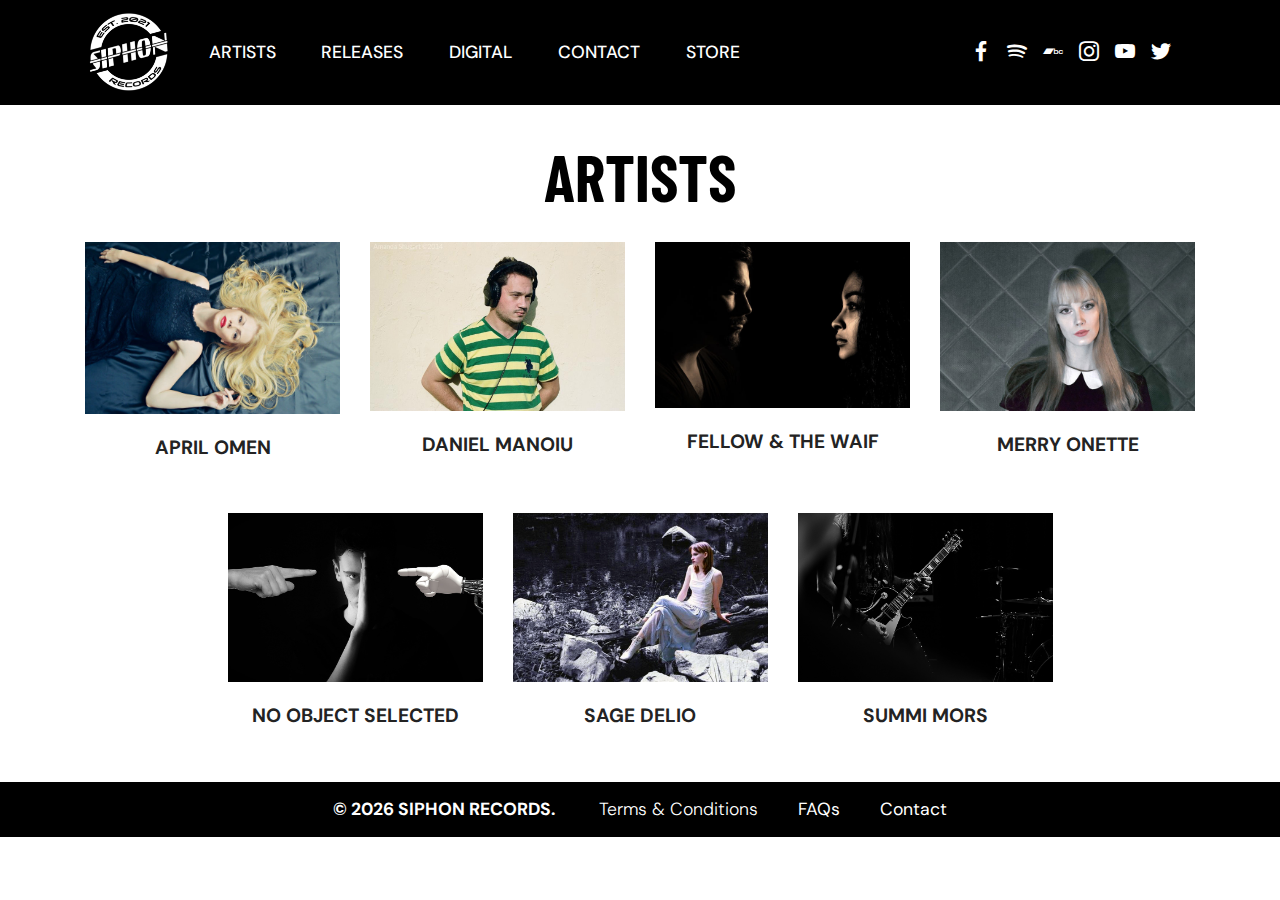
==== artists.html @ 2ebdb7fc "Add files via upload" ====
<!DOCTYPE html>
<html  >
<head>
  
  <meta charset="UTF-8">
  <meta http-equiv="X-UA-Compatible" content="IE=edge">
  
  <meta name="viewport" content="width=device-width, initial-scale=1, minimum-scale=1">
  <link rel="shortcut icon" href="assets/images/siphon-records-logo-black.png" type="image/x-icon">
  <meta name="description" content="The Siphon Records Artist Roster. Connect with Merry Onette, Daniel Manoiu, Sage Delio, and more.">
  
  
  <title>Siphon Records | Artists</title>
  <link rel="stylesheet" href="assets/tether/tether.min.css">
  <link rel="stylesheet" href="assets/bootstrap/css/bootstrap.min.css">
  <link rel="stylesheet" href="assets/bootstrap/css/bootstrap-grid.min.css">
  <link rel="stylesheet" href="assets/bootstrap/css/bootstrap-reboot.min.css">
  <link rel="stylesheet" href="assets/dropdown/css/style.css">
  <link rel="stylesheet" href="assets/socicon/css/styles.css">
  <link rel="stylesheet" href="assets/theme/css/style.css">
  <link rel="preload" as="style" href="assets/mobirise/css/mbr-additional.css"><link rel="stylesheet" href="assets/mobirise/css/mbr-additional.css" type="text/css">
  
  
  
  <meta name="keywords" content="Siphon Records Artists,Merry Onette, Daniel Manoiu,Sage Delio,Summi Mors, April Omen,">
</head>
<body>
  
  <section class="menu cid-seSaz73H1t" once="menu" id="menu" data-sortbtn="btn-primary">

    


    <nav class="navbar navbar-dropdown navbar-expand-lg">

        <div class="container">
            <div class="navbar-brand">
                <span class="navbar-logo">
                    <a href="http://siphonrecords.com/">
                        <img src="assets/images/siphon-records-logo-white.png" alt="" title="" style="height: 5.5rem;">
                    </a>
                </span>
                
            </div>
            <button class="navbar-toggler" type="button" data-toggle="collapse" data-target="#navbarSupportedContent" aria-controls="navbarNavAltMarkup" aria-expanded="false" aria-label="Toggle navigation">
                <div class="hamburger">
                    <span></span>
                    <span></span>
                    <span></span>
                    <span></span>
                </div>
            </button>
            <div class="collapse navbar-collapse" id="navbarSupportedContent">
                <ul class="navbar-nav nav-dropdown nav-right" data-app-modern-menu="true"><li class="nav-item">
                        <a class="nav-link link text-white text-primary display-4" href="http://siphonrecords.com/artists">ARTISTS</a>
                    </li>
                    <li class="nav-item"><a class="nav-link link text-white text-primary display-4" href="http://siphonrecords.com/releases" aria-expanded="false">
                            RELEASES</a>
                        
                    </li><li class="nav-item"><a class="nav-link link text-white text-primary display-4" href="https://siphonrecords.bandcamp.com/" aria-expanded="false" target="_blank">
                            DIGITAL</a></li>
                    <li class="nav-item"><a class="nav-link link text-white text-primary display-4" href="http://siphonrecords.com/contact">
                            CONTACT</a></li><li class="nav-item"><a class="nav-link link text-white text-primary display-4" href="https://siphonrecords.storenvy.com/" target="_blank">
                            STORE</a></li></ul>
                <div class="icons-menu">
                    <a href="https://www.facebook.com/siphonrecords/" target="_blank">
                        <span class="p-2 mbr-iconfont socicon-facebook socicon"></span>
                    </a>
                    <a href="#">
                        <span class="p-2 mbr-iconfont socicon-spotify socicon"></span>
                    </a>
                    
                        <a href="https://siphonrecords.bandcamp.com" target="_blank"><span class="p-2 mbr-iconfont socicon-bandcamp socicon"></span></a>
                    
                    <a href="https://instagram.com/siphonrecords" target="_blank">
                        <span class="p-2 mbr-iconfont socicon-instagram socicon"></span>
                    </a>
                    <a href="https://www.youtube.com/channel/UCC7t6cMdeFqN8-IOL5YBcbA" target="_blank">
                        <span class="p-2 mbr-iconfont socicon-youtube socicon"></span>
                    </a>
                    <a href="http://twitter.com/siphonrecords" target="_blank">
                        <span class="p-2 mbr-iconfont socicon-twitter socicon"></span>
                    </a>
                </div>
                
            </div>
        </div>
    </nav>

</section>

<section class="conten8 cid-seIRxD8r2u" id="content8-7e" data-sortbtn="btn-primary">

    

    

    <div class="container">
        <div class="row justify-content-center">
            <div class="mbr-black col-md-12 col-lg-10">

                
                



            </div>
        </div>
    </div>
</section>

<section class="extTeams cid-seDIOigUA5" id="artists-01" data-sortbtn="btn-primary">

    

    
    <div class="container">
        <h2 class="mbr-section-title mbr-fonts-style align-left mbr-black display-2"><strong>ARTISTS</strong></h2>
        
        <div class="row justify-content-center flip-card pt-4">
            <div class="col-md-6 col-lg-3 card-wrap">
                <div class="image-wrap">
                    <img src="assets/images/mbr-700x472.jpg" alt="">
                    <div class="social-media align-center">
                        <ul>
                            <!--<li mbr-if="iconsCount > 0">
                                <a class="icon-transition" href="https://www.facebook.com/Mobirise">
                                    <span mbr-icon class="mbr-iconfont mbr-black socicon-facebook socicon"></span>
                                </a>
                            </li>-->
                            <!--<li mbr-if="iconsCount > 1">
                               <!-- <a class="icon-transition" href="https://twitter.com/mobirise">
                                    <span mbr-icon class="mbr-iconfont mbr-black socicon-twitter socicon"></span>
                                </a>
                            </li>-->
                           <!-- <li mbr-if="iconsCount > 2">
                               <!-- <a class="icon-transition" href="https://instagram.com/mobirise/">
                                    <span mbr-icon class="mbr-iconfont mbr-black socicon-instagram socicon"></span>
                                </a>
                            </li>-->
                            <!--<li mbr-if="iconsCount > 3">
                                <!-- <a class="icon-transition" href="https://www.youtube.com/channel/UCt_tncVAetpK5JeM8L-8jyw">
                                    <span mbr-icon class="mbr-iconfont mbr-black socicon-youtube socicon"></span>
                                </a>
                            </li>-->
                           <!--<li mbr-if="iconsCount > 4">
                                <!-- <a class="icon-transition" href="https://www.youtube.com/channel/UCt_tncVAetpK5JeM8L-8jyw">
                                    <span mbr-icon class="mbr-iconfont mbr-black socicon-youtube socicon"></span>
                                </a>
                            </li>-->
                            <!--<li mbr-if="iconsCount > 5">
                               <!-- <a class="icon-transition" href="https://www.youtube.com/channel/UCt_tncVAetpK5JeM8L-8jyw">
                                    <span mbr-icon class="mbr-iconfont mbr-black socicon-youtube socicon"></span>
                                </a>
                            </li>-->
                        </ul>
                    </div>
                    <div class="img-overlay"></div>
                </div>
                <h4 class="mbr-fonts-style mbr-name align-left pt-4 mbr-bold display-7">APRIL OMEN</h4>
                
                
            </div>
            <div class="col-md-6 col-lg-3 card-wrap">
                <div class="image-wrap">
                    <img src="assets/images/artist-daniel.jpg" alt="">
                    <div class="img-overlay"></div>
                    <div class="social-media align-center">
                        <ul>
                          <!--<li mbr-if="iconsCount > 0">
                                <!--  <a class="icon-transition" href="artists.html">
                                    <span mbr-icon class="mbr-iconfont mbr-black socicon-facebook socicon"></span>
                                </a>
                            </li>-->
                            <li>
                                 <a class="icon-transition" href="#">
                                    <span class="mbr-iconfont mbr-black socicon-spotify socicon"></span>
                                </a>
                            </li>
                            <li>
                                <a class="icon-transition" href="https://soundcloud.com/daniel-manoiu" target="_blank">
                                    <span class="mbr-iconfont mbr-black socicon-soundcloud socicon"></span>
                                </a>
                            </li>
                            <li>
                                <a class="icon-transition" href="https://www.youtube.com/channel/UCkebwep51rRt1OV2RA1Odgg?view_as=subscriber" target="_blank">
                                    <span class="mbr-iconfont mbr-black socicon-youtube socicon"></span>
                                </a>
                            </li>
                            <li>
                               <a class="icon-transition" href="https://www.imdb.com/name/nm5297720/" target="_blank">
                                    <span class="mbr-iconfont mbr-black socicon-imdb socicon"></span>
                                </a>
                            </li>
                           <!-- <li mbr-if="iconsCount > 5">
                                <!--<a class="icon-transition" href="https://www.youtube.com/channel/UCt_tncVAetpK5JeM8L-8jyw">
                                    <span mbr-icon class="mbr-iconfont mbr-black socicon-youtube socicon"></span>
                                </a>
                            </li>-->
                        </ul>    
                    </div>
                </div>
                <h4 class="mbr-fonts-style mbr-name align-left pt-4 mbr-bold display-7">DANIEL MANOIU</h4>
                
                
            </div>
            <div class="col-md-6 col-lg-3 card-wrap">
                <div class="image-wrap">
                    <img src="assets/images/mbr-700x456.jpg" alt="">
                    <div class="img-overlay"></div>
                    <div class="social-media align-center">
                        <ul>
                           <!-- <li mbr-if="iconsCount > 0">
                                <!--<a class="icon-transition" href="https://www.facebook.com/Mobirise">
                                    <span mbr-icon class="mbr-iconfont mbr-black socicon-facebook socicon"></span>
                                </a>
                            </li> -->
                           <!-- <li mbr-if="iconsCount > 1">
                                <!--<a class="icon-transition" href="https://twitter.com/mobirise">
                                    <span mbr-icon class="mbr-iconfont mbr-black socicon-twitter socicon"></span>
                                </a>
                            </li>-->
                           <!--  <li mbr-if="iconsCount > 2">
                                <!--<a class="icon-transition" href="https://instagram.com/mobirise/">
                                    <span mbr-icon class="mbr-iconfont mbr-black socicon-instagram socicon"></span>
                                </a>
                            </li>-->
                        <!--    <li mbr-if="iconsCount > 3">
                                <!--<a class="icon-transition" href="https://www.youtube.com/channel/UCt_tncVAetpK5JeM8L-8jyw">
                                    <span mbr-icon class="mbr-iconfont mbr-black socicon-youtube socicon"></span>
                                </a>
                            </li>-->
                         <!--   <li mbr-if="iconsCount > 4">
                                <a class="icon-transition" href="https://www.youtube.com/channel/UCt_tncVAetpK5JeM8L-8jyw">
                                    <span mbr-icon class="mbr-iconfont mbr-black socicon-youtube socicon"></span>
                                </a>
                            </li>-->
                         <!--   <li mbr-if="iconsCount > 5">
                               <!-- <a class="icon-transition" href="https://www.youtube.com/channel/UCt_tncVAetpK5JeM8L-8jyw">
                                    <span mbr-icon class="mbr-iconfont mbr-black socicon-youtube socicon"></span>
                                </a> 
                            </li>-->
                        </ul>
                    </div>
                </div>
                <h4 class="mbr-fonts-style mbr-name align-left pt-4 mbr-bold display-7">FELLOW &amp; THE WAIF</h4>
                
                
            </div>
            <div class="col-md-6 col-lg-3 card-wrap">
                <div class="image-wrap">
                    <img src="assets/images/mo001-700x464.jpg" alt="">
                    <div class="img-overlay"></div>
                    <div class="social-media align-center">
                        <ul>
                            <li>
                                <a class="icon-transition" href="https://www.facebook.com/merryonette" target="_blank">
                                    <span class="mbr-iconfont mbr-black socicon-facebook socicon"></span>
                                </a>
                            </li>
                            <li>
                                <a class="icon-transition" href="https://open.spotify.com/artist/6ztnS9e52HfdT2dBGQUvgY" target="_blank">
                                    <span class="mbr-iconfont mbr-black socicon-spotify socicon"></span>
                                </a>
                            </li>
                            <li>
                                <a class="icon-transition" href="https://soundcloud.com/merryonette" target="_blank">
                                    <span class="mbr-iconfont mbr-black socicon-soundcloud socicon"></span>
                                </a>
                            </li>
                            <li>
                                <a class="icon-transition" href="https://www.youtube.com/user/merryonette" target="_blank">
                                    <span class="mbr-iconfont mbr-black socicon-youtube socicon"></span>
                                </a>
                            </li>
                            <li>
                                <a class="icon-transition" href="https://www.instagram.com/merryonette/" target="_blank">
                                    <span class="mbr-iconfont mbr-black socicon-instagram socicon"></span>
                                </a>
                            </li>
                            <li>
                                <a class="icon-transition" href="https://www.merryonette.com/" target="_blank">
                                    <span class="mbr-iconfont mbr-black socicon-internet socicon"></span>
                                </a>
                            </li>
                        </ul>
                    </div>
                </div>
                <h4 class="mbr-fonts-style mbr-name align-left pt-4 mbr-bold display-7">MERRY ONETTE</h4>
                
                
            </div>
        </div>
    </div>
</section>

<section class="extTeams cid-seEqUu4LUm" id="artists-02" data-sortbtn="btn-primary">

    

    
    <div class="container">
        
        
        <div class="row justify-content-center flip-card">
            <div class="col-md-6 col-lg-3 card-wrap">
                <div class="image-wrap">
                    <img src="assets/images/artist-nos-1.jpg" alt="">
                    <div class="social-media align-center">
                        <ul>
                            <!-- <li mbr-if="iconsCount > 0">
                                <!--<a class="icon-transition" href="https://www.facebook.com/Mobirise">
                                    <span mbr-icon class="mbr-iconfont mbr-black socicon-facebook socicon"></span>
                                </a>
                            </li>-->
                          <!--  <li mbr-if="iconsCount > 1">
                                <a class="icon-transition" href="https://twitter.com/mobirise">
                                    <span mbr-icon class="mbr-iconfont mbr-black socicon-twitter socicon"></span>
                                </a>
                            </li>-->
                          <!--  <li mbr-if="iconsCount > 2">
                                <a class="icon-transition" href="https://instagram.com/mobirise/">
                                    <span mbr-icon class="mbr-iconfont mbr-black socicon-instagram socicon"></span>
                                </a>
                            </li> -->
                           <!-- <li mbr-if="iconsCount > 3">
                            <a class="icon-transition" href="https://www.youtube.com/channel/UCt_tncVAetpK5JeM8L-8jyw">
                                    <span mbr-icon class="mbr-iconfont mbr-black socicon-youtube socicon"></span>
                                </a>
                            </li> -->
                           <!-- <li mbr-if="iconsCount > 4">
                         <a class="icon-transition" href="https://www.youtube.com/channel/UCt_tncVAetpK5JeM8L-8jyw">
                                    <span mbr-icon class="mbr-iconfont mbr-black socicon-youtube socicon"></span>
                                </a>
                            </li>-->
                           <!--  <li mbr-if="iconsCount > 5">
                               <a class="icon-transition" href="https://www.youtube.com/channel/UCt_tncVAetpK5JeM8L-8jyw">
                                    <span mbr-icon class="mbr-iconfont mbr-black socicon-youtube socicon"></span>
                                </a>
                            </li>-->
                        </ul>
                    </div>
                    <div class="img-overlay"></div>
                </div>
                <h4 class="mbr-fonts-style mbr-name align-left pt-4 mbr-bold display-7">NO OBJECT SELECTED</h4>
                
                
            </div>
            <div class="col-md-6 col-lg-3 card-wrap">
                <div class="image-wrap">
                    <img src="assets/images/artist-sagedelio.jpg" alt="">
                    <div class="img-overlay"></div>
                    <div class="social-media align-center">
                        <ul>
                          <li>
                                  <a class="icon-transition" href="https://www.facebook.com/SageDelioArt/" target="_blank">
                                    <span class="mbr-iconfont mbr-black socicon-facebook socicon"></span>
                                </a> 
                            </li>
                            <li>
                                 <a class="icon-transition" href="artists.html" target="_blank">
                                    <span class="mbr-iconfont mbr-black socicon-spotify socicon"></span>
                                </a>
                            </li>
                            <li>
                                <a class="icon-transition" href="https://www.facebook.com/SageDelioArt/" target="_blank">
                                    <span class="mbr-iconfont mbr-black socicon-instagram socicon"></span>
                                </a>
                            </li>
                            <li>
                                <a class="icon-transition" href="https://www.sagedelio.com/" target="_blank">
                                    <span class="mbr-iconfont mbr-black socicon-internet socicon"></span>
                                </a> 
                            </li>
                           <!-- <li mbr-if="iconsCount > 4">
                              <!-- <a class="icon-transition" href="https://www.imdb.com/name/nm5297720/" target="_blank">
                                    <span mbr-icon class="mbr-iconfont mbr-black socicon-imdb socicon"></span>
                                </a>
                            </li>-->
                            <!--<li mbr-if="iconsCount > 5">
                                <!--<a class="icon-transition" href="https://www.youtube.com/channel/UCt_tncVAetpK5JeM8L-8jyw">
                                    <span mbr-icon class="mbr-iconfont mbr-black socicon-youtube socicon"></span>
                                </a>
                            </li>-->
                        </ul>    
                    </div>
                </div>
                <h4 class="mbr-fonts-style mbr-name align-left pt-4 mbr-bold display-7">SAGE DELIO</h4>
                
                
            </div>
            <div class="col-md-6 col-lg-3 card-wrap">
                <div class="image-wrap">
                    <img src="assets/images/artist-summimors-1.jpg" alt="">
                    <div class="img-overlay"></div>
                    <div class="social-media align-center">
                        <ul>
                            <li>
                                <a class="icon-transition" href="https://www.facebook.com/summimors" target="_blank">
                                    <span class="mbr-iconfont mbr-black socicon-facebook socicon"></span>
                                </a> 
                            </li>
                            <li>
                                <a class="icon-transition" href="https://open.spotify.com/artist/00lCMXWVHav9hzO1WMVAb1" target="_blank">
                                    <span class="mbr-iconfont mbr-black socicon-spotify socicon"></span>
                                </a>
                            </li>
                            <li>
                                <a class="icon-transition" href="https://soundcloud.com/summimors" target="_blank">
                                    <span class="mbr-iconfont mbr-black socicon-soundcloud socicon"></span>
                                </a>
                            </li>
                            <li>
                                <a class="icon-transition" href="https://music.apple.com/us/album/i/1297231825" target="_blank">
                                    <span class="mbr-iconfont mbr-black socicon-apple socicon"></span>
                                </a>
                            </li>
                           <!-- <li mbr-if="iconsCount > 4">
                             <!--   <a class="icon-transition" href="https://www.youtube.com/channel/UCt_tncVAetpK5JeM8L-8jyw">
                                    <span mbr-icon class="mbr-iconfont mbr-black socicon-youtube socicon"></span>
                                </a> 
                            </li>-->
                          <!--  <li mbr-if="iconsCount > 5">
                               <!-- <a class="icon-transition" href="https://www.youtube.com/channel/UCt_tncVAetpK5JeM8L-8jyw">
                                    <span mbr-icon class="mbr-iconfont mbr-black socicon-youtube socicon"></span>
                                </a> 
                            </li>-->
                        </ul>
                    </div>
                </div>
                <h4 class="mbr-fonts-style mbr-name align-left pt-4 mbr-bold display-7">SUMMI MORS</h4>
                
                
            </div>
            
        </div>
    </div>
</section>

<section class="extFooter cid-sf4LexuXeJ" id="extFooter3-8b" data-sortbtn="btn-primary">

    

    

    <div class="container">
        <div class="row justify-content-center mbr-white">
            <div class="first-column justify-content-center">
                <ul class="mbr-list list-inline align-left">
                    
                    
                    
                    
                    
                <li class="list-inline-item mbr-fonts-style display-4"><strong>© <script>new Date().getFullYear() > 2010 && document.write(new Date().getFullYear());</script> SIPHON RECORDS.&nbsp;</strong></li><li class="list-inline-item mbr-fonts-style display-4">Terms &amp; Conditions</li><li class="list-inline-item mbr-fonts-style display-4"><a href="http://siphonrecords.com/faqs" class="text-white text-primary">FAQs</a></li><li class="list-inline-item mbr-fonts-style display-4"><a href="http://siphonrecords.com/contact" class="text-white text-primary">Contact</a></li></ul>
            </div>
            
        </div>
    </div>
</section>


<script src="assets/web/assets/jquery/jquery.min.js"></script>
  <script src="assets/popper/popper.min.js"></script>
  <script src="assets/tether/tether.min.js"></script>
  <script src="assets/bootstrap/js/bootstrap.min.js"></script>
  <script src="assets/smoothscroll/smooth-scroll.js"></script>
  <script src="assets/dropdown/js/nav-dropdown.js"></script>
  <script src="assets/dropdown/js/navbar-dropdown.js"></script>
  <script src="assets/touchswipe/jquery.touch-swipe.min.js"></script>
  <script src="assets/mbr-flip-card/mbr-flip-card.js"></script>
  <script src="assets/theme/js/script.js"></script>
  
  
  
</body>
</html>
---- assets/dropdown/css/style.css ----
.navbar-dropdown {
  left: 0;
  padding: 0;
  position: absolute;
  right: 0;
  top: 0;
  transition: all 0.45s ease;
  z-index: 1030;
  background: #282828; }
  .navbar-dropdown .navbar-logo {
    margin-right: 0.8rem;
    transition: margin 0.3s ease-in-out;
    vertical-align: middle; }
    .navbar-dropdown .navbar-logo img {
      height: 3.125rem;
      transition: all 0.3s ease-in-out; }
    .navbar-dropdown .navbar-logo.mbr-iconfont {
      font-size: 3.125rem;
      line-height: 3.125rem; }
  .navbar-dropdown .navbar-caption {
    font-weight: 700;
    white-space: normal;
    vertical-align: -4px;
    line-height: 3.125rem !important; }
    .navbar-dropdown .navbar-caption, .navbar-dropdown .navbar-caption:hover {
      color: inherit;
      text-decoration: none; }
  .navbar-dropdown .mbr-iconfont + .navbar-caption {
    vertical-align: -1px; }
  .navbar-dropdown.navbar-fixed-top {
    position: fixed; }
  .navbar-dropdown .navbar-brand span {
    vertical-align: -4px; }
  .navbar-dropdown.bg-color.transparent {
    background: none; }
  .navbar-dropdown.navbar-short .navbar-brand {
    padding: 0.625rem 0; }
    .navbar-dropdown.navbar-short .navbar-brand span {
      vertical-align: -1px; }
  .navbar-dropdown.navbar-short .navbar-caption {
    line-height: 2.375rem !important;
    vertical-align: -2px; }
  .navbar-dropdown.navbar-short .navbar-logo {
    margin-right: 0.5rem; }
    .navbar-dropdown.navbar-short .navbar-logo img {
      height: 2.375rem; }
    .navbar-dropdown.navbar-short .navbar-logo.mbr-iconfont {
      font-size: 2.375rem;
      line-height: 2.375rem; }
  .navbar-dropdown.navbar-short .mbr-table-cell {
    height: 3.625rem; }
  .navbar-dropdown .navbar-close {
    left: 0.6875rem;
    position: fixed;
    top: 0.75rem;
    z-index: 1000; }
  .navbar-dropdown .hamburger-icon {
    content: "";
    display: inline-block;
    vertical-align: middle;
    width: 16px;
    -webkit-box-shadow: 0 -6px 0 1px #282828,0 0 0 1px #282828,0 6px 0 1px #282828;
    -moz-box-shadow: 0 -6px 0 1px #282828,0 0 0 1px #282828,0 6px 0 1px #282828;
    box-shadow: 0 -6px 0 1px #282828,0 0 0 1px #282828,0 6px 0 1px #282828; }

.dropdown-menu .dropdown-toggle[data-toggle="dropdown-submenu"]::after {
  border-bottom: 0.35em solid transparent;
  border-left: 0.35em solid;
  border-right: 0;
  border-top: 0.35em solid transparent;
  margin-left: 0.3rem; }

.dropdown-menu .dropdown-item:focus {
  outline: 0; }

.nav-dropdown {
  font-size: 0.75rem;
  font-weight: 500;
  height: auto !important; }
  .nav-dropdown .nav-btn {
    padding-left: 1rem; }
  .nav-dropdown .link {
    margin: .667em 1.667em;
    font-weight: 500;
    padding: 0;
    transition: color .2s ease-in-out; }
    .nav-dropdown .link.dropdown-toggle {
      margin-right: 2.583em; }
      .nav-dropdown .link.dropdown-toggle::after {
        margin-left: .25rem;
        border-top: 0.35em solid;
        border-right: 0.35em solid transparent;
        border-left: 0.35em solid transparent;
        border-bottom: 0; }
      .nav-dropdown .link.dropdown-toggle[aria-expanded="true"] {
        margin: 0;
        padding: 0.667em 3.263em  0.667em 1.667em; }
  .nav-dropdown .link::after,
  .nav-dropdown .dropdown-item::after {
    color: inherit; }
  .nav-dropdown .btn {
    font-size: 0.75rem;
    font-weight: 700;
    letter-spacing: 0;
    margin-bottom: 0;
    padding-left: 1.25rem;
    padding-right: 1.25rem; }
  .nav-dropdown .dropdown-menu {
    border-radius: 0;
    border: 0;
    left: 0;
    margin: 0;
    padding-bottom: 1.25rem;
    padding-top: 1.25rem;
    position: relative; }
  .nav-dropdown .dropdown-submenu {
    margin-left: 0.125rem;
    top: 0; }
  .nav-dropdown .dropdown-item {
    font-weight: 500;
    line-height: 2;
    padding: 0.3846em 4.615em 0.3846em 1.5385em;
    position: relative;
    transition: color .2s ease-in-out, background-color .2s ease-in-out; }
    .nav-dropdown .dropdown-item::after {
      margin-top: -0.3077em;
      position: absolute;
      right: 1.1538em;
      top: 50%; }
    .nav-dropdown .dropdown-item:focus, .nav-dropdown .dropdown-item:hover {
      background: none; }

@media (max-width: 767px) {
  .nav-dropdown.navbar-toggleable-sm {
    bottom: 0;
    display: none;
    left: 0;
    overflow-x: hidden;
    position: fixed;
    top: 0;
    transform: translateX(-100%);
    -ms-transform: translateX(-100%);
    -webkit-transform: translateX(-100%);
    width: 18.75rem;
    z-index: 999; } }
.nav-dropdown.navbar-toggleable-xl {
  bottom: 0;
  display: none;
  left: 0;
  overflow-x: hidden;
  position: fixed;
  top: 0;
  transform: translateX(-100%);
  -ms-transform: translateX(-100%);
  -webkit-transform: translateX(-100%);
  width: 18.75rem;
  z-index: 999; }

.nav-dropdown-sm {
  display: block !important;
  overflow-x: hidden;
  overflow: auto;
  padding-top: 3.875rem; }
  .nav-dropdown-sm::after {
    content: "";
    display: block;
    height: 3rem;
    width: 100%; }
  .nav-dropdown-sm.collapse.in ~ .navbar-close {
    display: block !important; }
  .nav-dropdown-sm.collapsing, .nav-dropdown-sm.collapse.in {
    transform: translateX(0);
    -ms-transform: translateX(0);
    -webkit-transform: translateX(0);
    transition: all 0.25s ease-out;
    -webkit-transition: all 0.25s ease-out;
    background: #282828; }
  .nav-dropdown-sm.collapsing[aria-expanded="false"] {
    transform: translateX(-100%);
    -ms-transform: translateX(-100%);
    -webkit-transform: translateX(-100%); }
  .nav-dropdown-sm .nav-item {
    display: block;
    margin-left: 0 !important;
    padding-left: 0; }
  .nav-dropdown-sm .link,
  .nav-dropdown-sm .dropdown-item {
    border-top: 1px dotted rgba(255, 255, 255, 0.1);
    font-size: 0.8125rem;
    line-height: 1.6;
    margin: 0 !important;
    padding: 0.875rem 2.4rem 0.875rem 1.5625rem !important;
    position: relative;
    white-space: normal; }
    .nav-dropdown-sm .link:focus, .nav-dropdown-sm .link:hover,
    .nav-dropdown-sm .dropdown-item:focus,
    .nav-dropdown-sm .dropdown-item:hover {
      background: rgba(0, 0, 0, 0.2) !important;
      color: #c0a375; }
  .nav-dropdown-sm .nav-btn {
    position: relative;
    padding: 1.5625rem 1.5625rem 0 1.5625rem; }
    .nav-dropdown-sm .nav-btn::before {
      border-top: 1px dotted rgba(255, 255, 255, 0.1);
      content: "";
      left: 0;
      position: absolute;
      top: 0;
      width: 100%; }
    .nav-dropdown-sm .nav-btn + .nav-btn {
      padding-top: 0.625rem; }
      .nav-dropdown-sm .nav-btn + .nav-btn::before {
        display: none; }
  .nav-dropdown-sm .btn {
    padding: 0.625rem 0; }
  .nav-dropdown-sm .dropdown-toggle[data-toggle="dropdown-submenu"]::after {
    margin-left: .25rem;
    border-top: 0.35em solid;
    border-right: 0.35em solid transparent;
    border-left: 0.35em solid transparent;
    border-bottom: 0; }
  .nav-dropdown-sm .dropdown-toggle[data-toggle="dropdown-submenu"][aria-expanded="true"]::after {
    border-top: 0;
    border-right: 0.35em solid transparent;
    border-left: 0.35em solid transparent;
    border-bottom: 0.35em solid; }
  .nav-dropdown-sm .dropdown-menu {
    margin: 0;
    padding: 0;
    position: relative;
    top: 0;
    left: 0;
    width: 100%;
    border: 0;
    float: none;
    border-radius: 0;
    background: none; }
  .nav-dropdown-sm .dropdown-submenu {
    left: 100%;
    margin-left: 0.125rem;
    margin-top: -1.25rem;
    top: 0; }

.navbar-toggleable-sm .nav-dropdown .dropdown-menu {
  position: absolute; }

.navbar-toggleable-sm .nav-dropdown .dropdown-submenu {
  left: 100%;
  margin-left: 0.125rem;
  margin-top: -1.25rem;
  top: 0; }

.navbar-toggleable-sm.opened .nav-dropdown .dropdown-menu {
  position: relative; }

.navbar-toggleable-sm.opened .nav-dropdown .dropdown-submenu {
  left: 0;
  margin-left: 00rem;
  margin-top: 0rem;
  top: 0; }

.is-builder .nav-dropdown.collapsing {
  transition: none !important; }

/*# sourceMappingURL=style.css.map */
---- assets/socicon/css/styles.css ----
@charset "UTF-8";

@font-face {
  font-family: 'Socicon';
  src:  url('../fonts/socicon.eot');
  src:  url('../fonts/socicon.eot?#iefix') format('embedded-opentype'),
    url('../fonts/socicon.woff2') format('woff2'),
    url('../fonts/socicon.ttf') format('truetype'),
    url('../fonts/socicon.woff') format('woff'),
    url('../fonts/socicon.svg#socicon') format('svg');
  font-weight: normal;
  font-style: normal;
}

[data-icon]:before {
  font-family: "socicon" !important;
  content: attr(data-icon);
  font-style: normal !important;
  font-weight: normal !important;
  font-variant: normal !important;
  text-transform: none !important;
  speak: none;
  line-height: 1;
  -webkit-font-smoothing: antialiased;
  -moz-osx-font-smoothing: grayscale;
}

[class^="socicon-"], [class*=" socicon-"] {
  /* use !important to prevent issues with browser extensions that change fonts */
  font-family: 'Socicon' !important;
  speak: none;
  font-style: normal;
  font-weight: normal;
  font-variant: normal;
  text-transform: none;
  line-height: 1;

  /* Better Font Rendering =========== */
  -webkit-font-smoothing: antialiased;
  -moz-osx-font-smoothing: grayscale;
}

.socicon-eitaa:before {
  content: "\e97c";
}
.socicon-soroush:before {
  content: "\e97d";
}
.socicon-bale:before {
  content: "\e97e";
}
.socicon-zazzle:before {
  content: "\e97b";
}
.socicon-society6:before {
  content: "\e97a";
}
.socicon-redbubble:before {
  content: "\e979";
}
.socicon-avvo:before {
  content: "\e978";
}
.socicon-stitcher:before {
  content: "\e977";
}
.socicon-googlehangouts:before {
  content: "\e974";
}
.socicon-dlive:before {
  content: "\e975";
}
.socicon-vsco:before {
  content: "\e976";
}
.socicon-flipboard:before {
  content: "\e973";
}
.socicon-ubuntu:before {
  content: "\e958";
}
.socicon-artstation:before {
  content: "\e959";
}
.socicon-invision:before {
  content: "\e95a";
}
.socicon-torial:before {
  content: "\e95b";
}
.socicon-collectorz:before {
  content: "\e95c";
}
.socicon-seenthis:before {
  content: "\e95d";
}
.socicon-googleplaymusic:before {
  content: "\e95e";
}
.socicon-debian:before {
  content: "\e95f";
}
.socicon-filmfreeway:before {
  content: "\e960";
}
.socicon-gnome:before {
  content: "\e961";
}
.socicon-itchio:before {
  content: "\e962";
}
.socicon-jamendo:before {
  content: "\e963";
}
.socicon-mix:before {
  content: "\e964";
}
.socicon-sharepoint:before {
  content: "\e965";
}
.socicon-tinder:before {
  content: "\e966";
}
.socicon-windguru:before {
  content: "\e967";
}
.socicon-cdbaby:before {
  content: "\e968";
}
.socicon-elementaryos:before {
  content: "\e969";
}
.socicon-stage32:before {
  content: "\e96a";
}
.socicon-tiktok:before {
  content: "\e96b";
}
.socicon-gitter:before {
  content: "\e96c";
}
.socicon-letterboxd:before {
  content: "\e96d";
}
.socicon-threema:before {
  content: "\e96e";
}
.socicon-splice:before {
  content: "\e96f";
}
.socicon-metapop:before {
  content: "\e970";
}
.socicon-naver:before {
  content: "\e971";
}
.socicon-remote:before {
  content: "\e972";
}
.socicon-internet:before {
  content: "\e957";
}
.socicon-moddb:before {
  content: "\e94b";
}
.socicon-indiedb:before {
  content: "\e94c";
}
.socicon-traxsource:before {
  content: "\e94d";
}
.socicon-gamefor:before {
  content: "\e94e";
}
.socicon-pixiv:before {
  content: "\e94f";
}
.socicon-myanimelist:before {
  content: "\e950";
}
.socicon-blackberry:before {
  content: "\e951";
}
.socicon-wickr:before {
  content: "\e952";
}
.socicon-spip:before {
  content: "\e953";
}
.socicon-napster:before {
  content: "\e954";
}
.socicon-beatport:before {
  content: "\e955";
}
.socicon-hackerone:before {
  content: "\e956";
}
.socicon-hackernews:before {
  content: "\e946";
}
.socicon-smashwords:before {
  content: "\e947";
}
.socicon-kobo:before {
  content: "\e948";
}
.socicon-bookbub:before {
  content: "\e949";
}
.socicon-mailru:before {
  content: "\e94a";
}
.socicon-gitlab:before {
  content: "\e945";
}
.socicon-instructables:before {
  content: "\e944";
}
.socicon-portfolio:before {
  content: "\e943";
}
.socicon-codered:before {
  content: "\e940";
}
.socicon-origin:before {
  content: "\e941";
}
.socicon-nextdoor:before {
  content: "\e942";
}
.socicon-udemy:before {
  content: "\e93f";
}
.socicon-livemaster:before {
  content: "\e93e";
}
.socicon-crunchbase:before {
  content: "\e93b";
}
.socicon-homefy:before {
  content: "\e93c";
}
.socicon-calendly:before {
  content: "\e93d";
}
.socicon-realtor:before {
  content: "\e90f";
}
.socicon-tidal:before {
  content: "\e910";
}
.socicon-qobuz:before {
  content: "\e911";
}
.socicon-natgeo:before {
  content: "\e912";
}
.socicon-mastodon:before {
  content: "\e913";
}
.socicon-unsplash:before {
  content: "\e914";
}
.socicon-homeadvisor:before {
  content: "\e915";
}
.socicon-angieslist:before {
  content: "\e916";
}
.socicon-codepen:before {
  content: "\e917";
}
.socicon-slack:before {
  content: "\e918";
}
.socicon-openaigym:before {
  content: "\e919";
}
.socicon-logmein:before {
  content: "\e91a";
}
.socicon-fiverr:before {
  content: "\e91b";
}
.socicon-gotomeeting:before {
  content: "\e91c";
}
.socicon-aliexpress:before {
  content: "\e91d";
}
.socicon-guru:before {
  content: "\e91e";
}
.socicon-appstore:before {
  content: "\e91f";
}
.socicon-homes:before {
  content: "\e920";
}
.socicon-zoom:before {
  content: "\e921";
}
.socicon-alibaba:before {
  content: "\e922";
}
.socicon-craigslist:before {
  content: "\e923";
}
.socicon-wix:before {
  content: "\e924";
}
.socicon-redfin:before {
  content: "\e925";
}
.socicon-googlecalendar:before {
  content: "\e926";
}
.socicon-shopify:before {
  content: "\e927";
}
.socicon-freelancer:before {
  content: "\e928";
}
.socicon-seedrs:before {
  content: "\e929";
}
.socicon-bing:before {
  content: "\e92a";
}
.socicon-doodle:before {
  content: "\e92b";
}
.socicon-bonanza:before {
  content: "\e92c";
}
.socicon-squarespace:before {
  content: "\e92d";
}
.socicon-toptal:before {
  content: "\e92e";
}
.socicon-gust:before {
  content: "\e92f";
}
.socicon-ask:before {
  content: "\e930";
}
.socicon-trulia:before {
  content: "\e931";
}
.socicon-loomly:before {
  content: "\e932";
}
.socicon-ghost:before {
  content: "\e933";
}
.socicon-upwork:before {
  content: "\e934";
}
.socicon-fundable:before {
  content: "\e935";
}
.socicon-booking:before {
  content: "\e936";
}
.socicon-googlemaps:before {
  content: "\e937";
}
.socicon-zillow:before {
  content: "\e938";
}
.socicon-niconico:before {
  content: "\e939";
}
.socicon-toneden:before {
  content: "\e93a";
}
.socicon-augment:before {
  content: "\e908";
}
.socicon-bitbucket:before {
  content: "\e909";
}
.socicon-fyuse:before {
  content: "\e90a";
}
.socicon-yt-gaming:before {
  content: "\e90b";
}
.socicon-sketchfab:before {
  content: "\e90c";
}
.socicon-mobcrush:before {
  content: "\e90d";
}
.socicon-microsoft:before {
  content: "\e90e";
}
.socicon-pandora:before {
  content: "\e907";
}
.socicon-messenger:before {
  content: "\e906";
}
.socicon-gamewisp:before {
  content: "\e905";
}
.socicon-bloglovin:before {
  content: "\e904";
}
.socicon-tunein:before {
  content: "\e903";
}
.socicon-gamejolt:before {
  content: "\e901";
}
.socicon-trello:before {
  content: "\e902";
}
.socicon-spreadshirt:before {
  content: "\e900";
}
.socicon-500px:before {
  content: "\e000";
}
.socicon-8tracks:before {
  content: "\e001";
}
.socicon-airbnb:before {
  content: "\e002";
}
.socicon-alliance:before {
  content: "\e003";
}
.socicon-amazon:before {
  content: "\e004";
}
.socicon-amplement:before {
  content: "\e005";
}
.socicon-android:before {
  content: "\e006";
}
.socicon-angellist:before {
  content: "\e007";
}
.socicon-apple:before {
  content: "\e008";
}
.socicon-appnet:before {
  content: "\e009";
}
.socicon-baidu:before {
  content: "\e00a";
}
.socicon-bandcamp:before {
  content: "\e00b";
}
.socicon-battlenet:before {
  content: "\e00c";
}
.socicon-mixer:before {
  content: "\e00d";
}
.socicon-bebee:before {
  content: "\e00e";
}
.socicon-bebo:before {
  content: "\e00f";
}
.socicon-behance:before {
  content: "\e010";
}
.socicon-blizzard:before {
  content: "\e011";
}
.socicon-blogger:before {
  content: "\e012";
}
.socicon-buffer:before {
  content: "\e013";
}
.socicon-chrome:before {
  content: "\e014";
}
.socicon-coderwall:before {
  content: "\e015";
}
.socicon-curse:before {
  content: "\e016";
}
.socicon-dailymotion:before {
  content: "\e017";
}
.socicon-deezer:before {
  content: "\e018";
}
.socicon-delicious:before {
  content: "\e019";
}
.socicon-deviantart:before {
  content: "\e01a";
}
.socicon-diablo:before {
  content: "\e01b";
}
.socicon-digg:before {
  content: "\e01c";
}
.socicon-discord:before {
  content: "\e01d";
}
.socicon-disqus:before {
  content: "\e01e";
}
.socicon-douban:before {
  content: "\e01f";
}
.socicon-draugiem:before {
  content: "\e020";
}
.socicon-dribbble:before {
  content: "\e021";
}
.socicon-drupal:before {
  content: "\e022";
}
.socicon-ebay:before {
  content: "\e023";
}
.socicon-ello:before {
  content: "\e024";
}
.socicon-endomodo:before {
  content: "\e025";
}
.socicon-envato:before {
  content: "\e026";
}
.socicon-etsy:before {
  content: "\e027";
}
.socicon-facebook:before {
  content: "\e028";
}
.socicon-feedburner:before {
  content: "\e029";
}
.socicon-filmweb:before {
  content: "\e02a";
}
.socicon-firefox:before {
  content: "\e02b";
}
.socicon-flattr:before {
  content: "\e02c";
}
.socicon-flickr:before {
  content: "\e02d";
}
.socicon-formulr:before {
  content: "\e02e";
}
.socicon-forrst:before {
  content: "\e02f";
}
.socicon-foursquare:before {
  content: "\e030";
}
.socicon-friendfeed:before {
  content: "\e031";
}
.socicon-github:before {
  content: "\e032";
}
.socicon-goodreads:before {
  content: "\e033";
}
.socicon-google:before {
  content: "\e034";
}
.socicon-googlescholar:before {
  content: "\e035";
}
.socicon-googlegroups:before {
  content: "\e036";
}
.socicon-googlephotos:before {
  content: "\e037";
}
.socicon-googleplus:before {
  content: "\e038";
}
.socicon-grooveshark:before {
  content: "\e039";
}
.socicon-hackerrank:before {
  content: "\e03a";
}
.socicon-hearthstone:before {
  content: "\e03b";
}
.socicon-hellocoton:before {
  content: "\e03c";
}
.socicon-heroes:before {
  content: "\e03d";
}
.socicon-smashcast:before {
  content: "\e03e";
}
.socicon-horde:before {
  content: "\e03f";
}
.socicon-houzz:before {
  content: "\e040";
}
.socicon-icq:before {
  content: "\e041";
}
.socicon-identica:before {
  content: "\e042";
}
.socicon-imdb:before {
  content: "\e043";
}
.socicon-instagram:before {
  content: "\e044";
}
.socicon-issuu:before {
  content: "\e045";
}
.socicon-istock:before {
  content: "\e046";
}
.socicon-itunes:before {
  content: "\e047";
}
.socicon-keybase:before {
  content: "\e048";
}
.socicon-lanyrd:before {
  content: "\e049";
}
.socicon-lastfm:before {
  content: "\e04a";
}
.socicon-line:before {
  content: "\e04b";
}
.socicon-linkedin:before {
  content: "\e04c";
}
.socicon-livejournal:before {
  content: "\e04d";
}
.socicon-lyft:before {
  content: "\e04e";
}
.socicon-macos:before {
  content: "\e04f";
}
.socicon-mail:before {
  content: "\e050";
}
.socicon-medium:before {
  content: "\e051";
}
.socicon-meetup:before {
  content: "\e052";
}
.socicon-mixcloud:before {
  content: "\e053";
}
.socicon-modelmayhem:before {
  content: "\e054";
}
.socicon-mumble:before {
  content: "\e055";
}
.socicon-myspace:before {
  content: "\e056";
}
.socicon-newsvine:before {
  content: "\e057";
}
.socicon-nintendo:before {
  content: "\e058";
}
.socicon-npm:before {
  content: "\e059";
}
.socicon-odnoklassniki:before {
  content: "\e05a";
}
.socicon-openid:before {
  content: "\e05b";
}
.socicon-opera:before {
  content: "\e05c";
}
.socicon-outlook:before {
  content: "\e05d";
}
.socicon-overwatch:before {
  content: "\e05e";
}
.socicon-patreon:before {
  content: "\e05f";
}
.socicon-paypal:before {
  content: "\e060";
}
.socicon-periscope:before {
  content: "\e061";
}
.socicon-persona:before {
  content: "\e062";
}
.socicon-pinterest:before {
  content: "\e063";
}
.socicon-play:before {
  content: "\e064";
}
.socicon-player:before {
  content: "\e065";
}
.socicon-playstation:before {
  content: "\e066";
}
.socicon-pocket:before {
  content: "\e067";
}
.socicon-qq:before {
  content: "\e068";
}
.socicon-quora:before {
  content: "\e069";
}
.socicon-raidcall:before {
  content: "\e06a";
}
.socicon-ravelry:before {
  content: "\e06b";
}
.socicon-reddit:before {
  content: "\e06c";
}
.socicon-renren:before {
  content: "\e06d";
}
.socicon-researchgate:before {
  content: "\e06e";
}
.socicon-residentadvisor:before {
  content: "\e06f";
}
.socicon-reverbnation:before {
  content: "\e070";
}
.socicon-rss:before {
  content: "\e071";
}
.socicon-sharethis:before {
  content: "\e072";
}
.socicon-skype:before {
  content: "\e073";
}
.socicon-slideshare:before {
  content: "\e074";
}
.socicon-smugmug:before {
  content: "\e075";
}
.socicon-snapchat:before {
  content: "\e076";
}
.socicon-songkick:before {
  content: "\e077";
}
.socicon-soundcloud:before {
  content: "\e078";
}
.socicon-spotify:before {
  content: "\e079";
}
.socicon-stackexchange:before {
  content: "\e07a";
}
.socicon-stackoverflow:before {
  content: "\e07b";
}
.socicon-starcraft:before {
  content: "\e07c";
}
.socicon-stayfriends:before {
  content: "\e07d";
}
.socicon-steam:before {
  content: "\e07e";
}
.socicon-storehouse:before {
  content: "\e07f";
}
.socicon-strava:before {
  content: "\e080";
}
.socicon-streamjar:before {
  content: "\e081";
}
.socicon-stumbleupon:before {
  content: "\e082";
}
.socicon-swarm:before {
  content: "\e083";
}
.socicon-teamspeak:before {
  content: "\e084";
}
.socicon-teamviewer:before {
  content: "\e085";
}
.socicon-technorati:before {
  content: "\e086";
}
.socicon-telegram:before {
  content: "\e087";
}
.socicon-tripadvisor:before {
  content: "\e088";
}
.socicon-tripit:before {
  content: "\e089";
}
.socicon-triplej:before {
  content: "\e08a";
}
.socicon-tumblr:before {
  content: "\e08b";
}
.socicon-twitch:before {
  content: "\e08c";
}
.socicon-twitter:before {
  content: "\e08d";
}
.socicon-uber:before {
  content: "\e08e";
}
.socicon-ventrilo:before {
  content: "\e08f";
}
.socicon-viadeo:before {
  content: "\e090";
}
.socicon-viber:before {
  content: "\e091";
}
.socicon-viewbug:before {
  content: "\e092";
}
.socicon-vimeo:before {
  content: "\e093";
}
.socicon-vine:before {
  content: "\e094";
}
.socicon-vkontakte:before {
  content: "\e095";
}
.socicon-warcraft:before {
  content: "\e096";
}
.socicon-wechat:before {
  content: "\e097";
}
.socicon-weibo:before {
  content: "\e098";
}
.socicon-whatsapp:before {
  content: "\e099";
}
.socicon-wikipedia:before {
  content: "\e09a";
}
.socicon-windows:before {
  content: "\e09b";
}
.socicon-wordpress:before {
  content: "\e09c";
}
.socicon-wykop:before {
  content: "\e09d";
}
.socicon-xbox:before {
  content: "\e09e";
}
.socicon-xing:before {
  content: "\e09f";
}
.socicon-yahoo:before {
  content: "\e0a0";
}
.socicon-yammer:before {
  content: "\e0a1";
}
.socicon-yandex:before {
  content: "\e0a2";
}
.socicon-yelp:before {
  content: "\e0a3";
}
.socicon-younow:before {
  content: "\e0a4";
}
.socicon-youtube:before {
  content: "\e0a5";
}
.socicon-zapier:before {
  content: "\e0a6";
}
.socicon-zerply:before {
  content: "\e0a7";
}
.socicon-zomato:before {
  content: "\e0a8";
}
.socicon-zynga:before {
  content: "\e0a9";
}
---- assets/theme/css/style.css ----
section {
  background-color: #eeeeee;
}

section,
.container,
.container-fluid {
  position: relative;
  word-wrap: break-word;
}

.form-control:focus {
  box-shadow: none;
}

:focus {
  outline: none;
}

.article .lead p,
.article .lead ul,
.article .lead ol,
.article .lead pre,
.article .lead blockquote {
  margin-bottom: 0;
}

a {
  font-style: normal;
  font-weight: 400;
  cursor: pointer;
}

a, a:hover {
  text-decoration: none;
}

figure {
  margin-bottom: 0;
}

body {
  color: #232323;
}

h1,
h2,
h3,
h4,
h5,
h6,
.h1,
.h2,
.h3,
.h4,
.h5,
.h6,
.display-1,
.display-2,
.display-3,
.display-4 {
  line-height: 1;
  word-break: break-word;
  word-wrap: break-word;
}

b,
strong {
  font-weight: bold;
}

blockquote {
  padding: 10px 0 10px 20px;
  position: relative;
  border-left: 2px solid;
  border-color: #ff3366;
}

input:-webkit-autofill, input:-webkit-autofill:hover, input:-webkit-autofill:focus, input:-webkit-autofill:active {
  transition-delay: 9999s;
  transition-property: background-color, color;
}

textarea[type="hidden"] {
  display: none;
}

body {
  position: relative;
}

section {
  background-position: 50% 50%;
  background-repeat: no-repeat;
  background-size: cover;
}

section .mbr-background-video,
section .mbr-background-video-preview {
  position: absolute;
  bottom: 0;
  left: 0;
  right: 0;
  top: 0;
}

.hidden {
  visibility: hidden;
}

.mbr-z-index20 {
  z-index: 20;
}

/*! Base colors */
.mbr-white {
  color: #ffffff;
}

.mbr-black {
  color: #000000;
}

.mbr-bg-white {
  background-color: #ffffff;
}

.mbr-bg-black {
  background-color: #000000;
}

/*! Text-aligns */
.align-left {
  text-align: left;
}

.align-center {
  text-align: center;
}

.align-right {
  text-align: right;
}

@media (max-width: 767px) {
  .align-left,
  .align-center,
  .align-right,
  .mbr-section-btn,
  .mbr-section-title {
    text-align: center;
  }
}

/*! Font-weight  */
.mbr-light {
  font-weight: 300;
}

.mbr-regular {
  font-weight: 400;
}

.mbr-semibold {
  font-weight: 500;
}

.mbr-bold {
  font-weight: 700;
}

/*! Media  */
.media-size-item {
  -moz-flex: 1 1 auto;
  -o-flex: 1 1 auto;
  flex: 1 1 auto;
}

.media-content {
  flex-basis: 100%;
}

.media-container-row {
  display: flex;
  flex-direction: row;
  flex-wrap: wrap;
  justify-content: center;
  align-content: center;
  align-items: start;
}

.media-container-row .media-size-item {
  width: 400px;
}

.media-container-column {
  display: flex;
  flex-direction: column;
  flex-wrap: wrap;
  justify-content: center;
  align-content: center;
  align-items: stretch;
}

.media-container-column > * {
  width: 100%;
}

@media (min-width: 992px) {
  .media-container-row {
    flex-wrap: nowrap;
  }
}

figure {
  overflow: hidden;
}

figure[mbr-media-size] {
  transition: width 0.1s;
}

.mbr-figure img,
.mbr-figure iframe {
  display: block;
  width: 100%;
}

.card {
  background-color: transparent;
  border: none;
}

.card-box {
  width: 100%;
}

.card-img {
  text-align: center;
  flex-shrink: 0;
  -webkit-flex-shrink: 0;
}

.media {
  max-width: 100%;
  margin: 0 auto;
}

.mbr-figure {
  -ms-grid-row-align: center;
  align-self: center;
}

.media-container > div {
  max-width: 100%;
}

.mbr-figure img,
.card-img img {
  width: 100%;
}

@media (max-width: 991px) {
  .media-size-item {
    width: auto !important;
  }
  .media {
    width: auto;
  }
  .mbr-figure {
    width: 100% !important;
  }
}

/*! Buttons */
.mbr-section-btn {
  margin-left: -.25rem;
  margin-right: -.25rem;
  font-size: 0;
}

nav .mbr-section-btn {
  margin-left: 0rem;
  margin-right: 0rem;
}

/*! Btn icon margin */
.btn .mbr-iconfont,
.btn.btn-sm .mbr-iconfont {
  cursor: pointer;
  margin-right: 0.5rem;
}

.btn.btn-md .mbr-iconfont,
.btn.btn-md .mbr-iconfont {
  margin-right: 0.8rem;
}

.mbr-regular {
  font-weight: 400;
}

.mbr-semibold {
  font-weight: 500;
}

.mbr-bold {
  font-weight: 700;
}

[type="submit"] {
  -webkit-appearance: none;
}

/*! Full-screen */
.mbr-fullscreen .mbr-overlay {
  min-height: 100vh;
}

.mbr-fullscreen {
  display: flex;
  display: -moz-flex;
  display: -ms-flex;
  display: -o-flex;
  align-items: center;
  -webkit-align-items: center;
  min-height: 100vh;
  padding-top: 3rem;
  padding-bottom: 3rem;
}

/*! Map */
.map {
  height: 25rem;
  position: relative;
}

.map iframe {
  width: 100%;
  height: 100%;
}

/* Form */
.form-asterisk {
  font-family: initial;
  position: absolute;
  top: -2px;
  font-weight: normal;
}

/*! Scroll to top arrow */
.mbr-arrow-up {
  bottom: 25px;
  right: 90px;
  position: fixed;
  text-align: right;
  z-index: 5000;
  color: #ffffff;
  font-size: 32px;
  transform: rotate(180deg);
  -webkit-transform: rotate(180deg);
}

.mbr-arrow-up a {
  background: rgba(0, 0, 0, 0.2);
  border-radius: 3px;
  color: #fff;
  display: inline-block;
  height: 60px;
  width: 60px;
  outline-style: none !important;
  position: relative;
  text-decoration: none;
  transition: all .3s ease-in-out;
  cursor: pointer;
  text-align: center;
}

.mbr-arrow-up a:hover {
  background-color: rgba(0, 0, 0, 0.4);
}

.mbr-arrow-up a i {
  line-height: 60px;
}

.mbr-arrow-up-icon {
  display: block;
  color: #fff;
}

.mbr-arrow-up-icon::before {
  content: "\203a";
  display: inline-block;
  font-family: serif;
  font-size: 32px;
  line-height: 1;
  font-style: normal;
  position: relative;
  top: 6px;
  left: -4px;
  -webkit-transform: rotate(-90deg);
  transform: rotate(-90deg);
}

/*! Arrow Down */
.mbr-arrow {
  position: absolute;
  bottom: 45px;
  left: 50%;
  width: 60px;
  height: 60px;
  cursor: pointer;
  background-color: rgba(80, 80, 80, 0.5);
  border-radius: 50%;
  -webkit-transform: translateX(-50%);
  transform: translateX(-50%);
}

.mbr-arrow > a {
  display: inline-block;
  text-decoration: none;
  outline-style: none;
  -webkit-animation: arrowdown 1.7s ease-in-out infinite;
  animation: arrowdown 1.7s ease-in-out infinite;
}

.mbr-arrow > a > i {
  position: absolute;
  top: -2px;
  left: 15px;
  font-size: 2rem;
}

@keyframes arrowdown {
  0% {
    transform: translateY(0px);
    -webkit-transform: translateY(0px);
  }
  50% {
    transform: translateY(-5px);
    -webkit-transform: translateY(-5px);
  }
  100% {
    transform: translateY(0px);
    -webkit-transform: translateY(0px);
  }
}

@-webkit-keyframes arrowdown {
  0% {
    transform: translateY(0px);
    -webkit-transform: translateY(0px);
  }
  50% {
    transform: translateY(-5px);
    -webkit-transform: translateY(-5px);
  }
  100% {
    transform: translateY(0px);
    -webkit-transform: translateY(0px);
  }
}

@media (max-width: 500px) {
  .mbr-arrow-up {
    left: 50%;
    right: auto;
    transform: translateX(-50%) rotate(180deg);
    -webkit-transform: translateX(-50%) rotate(180deg);
  }
}

/*Gradients animation*/
@keyframes gradient-animation {
  from {
    background-position: 0% 100%;
    -webkit-animation-timing-function: ease-in-out;
            animation-timing-function: ease-in-out;
  }
  to {
    background-position: 100% 0%;
    -webkit-animation-timing-function: ease-in-out;
            animation-timing-function: ease-in-out;
  }
}

@-webkit-keyframes gradient-animation {
  from {
    background-position: 0% 100%;
    -webkit-animation-timing-function: ease-in-out;
            animation-timing-function: ease-in-out;
  }
  to {
    background-position: 100% 0%;
    -webkit-animation-timing-function: ease-in-out;
            animation-timing-function: ease-in-out;
  }
}

.bg-gradient {
  background-size: 200% 200%;
  animation: gradient-animation 5s infinite alternate;
  -webkit-animation: gradient-animation 5s infinite alternate;
}

.menu .navbar-brand {
  display: -webkit-flex;
}

.menu .navbar-brand span {
  display: flex;
  display: -webkit-flex;
}

.menu .navbar-brand .navbar-caption-wrap {
  display: -webkit-flex;
}

.menu .navbar-brand .navbar-logo img {
  display: -webkit-flex;
}

@media (min-width: 768px) and (max-width: 991px) {
  .menu .navbar-toggleable-sm .navbar-nav {
    display: -ms-flexbox;
  }
}

@media (max-width: 991px) {
  .menu .navbar-collapse {
    max-height: 93.5vh;
  }
  .menu .navbar-collapse.show {
    overflow: auto;
  }
}

@media (min-width: 992px) {
  .menu .navbar-nav.nav-dropdown {
    display: -webkit-flex;
  }
  .menu .navbar-toggleable-sm .navbar-collapse {
    display: -webkit-flex !important;
  }
  .menu .collapsed .navbar-collapse {
    max-height: 93.5vh;
  }
  .menu .collapsed .navbar-collapse.show {
    overflow: auto;
  }
}

@media (max-width: 767px) {
  .menu .navbar-collapse {
    max-height: 80vh;
  }
}

.navbar {
  display: -webkit-flex;
  -webkit-flex-wrap: wrap;
  -webkit-align-items: center;
  -webkit-justify-content: space-between;
}

.navbar-collapse {
  -webkit-flex-basis: 100%;
  -webkit-flex-grow: 1;
  -webkit-align-items: center;
}

.nav-dropdown .link {
  padding: .667em 1.667em !important;
  margin: 0 !important;
}

.nav {
  display: -webkit-flex;
  -webkit-flex-wrap: wrap;
}

.row {
  display: -webkit-flex;
  -webkit-flex-wrap: wrap;
}

.justify-content-center {
  -webkit-justify-content: center;
}

.form-inline {
  display: -webkit-flex;
  -webkit-align-items: center;
}

.card-wrapper {
  -webkit-flex: 1;
}

.carousel-control {
  z-index: 10;
  display: -webkit-flex;
  -webkit-align-items: center;
  -webkit-justify-content: center;
}

.carousel-controls {
  display: -webkit-flex;
}

.media {
  display: -webkit-flex;
}

.form-group:focus {
  outline: none;
}

.jq-selectbox__select {
  padding: 1.07em .5em;
  position: absolute;
  top: 0;
  left: 0;
  width: 100%;
}

.jq-selectbox__dropdown {
  position: absolute;
  top: 100%;
  left: 0 !important;
  width: 100% !important;
}

.jq-selectbox__trigger-arrow {
  -webkit-transform: translateY(-50%);
          transform: translateY(-50%);
}

.jq-selectbox li {
  padding: 1.07em .5em;
}

input[type="range"] {
  padding-left: 0 !important;
  padding-right: 0 !important;
}

.modal-dialog,
.modal-content {
  height: 100%;
}

.modal-dialog .carousel-inner {
  height: calc(100vh - 1.75rem);
}

@media (max-width: 575px) {
  .modal-dialog .carousel-inner {
    height: calc(100vh - 1rem);
  }
}

.carousel-item {
  text-align: center;
}

.carousel-item img {
  margin: auto;
}

.navbar-toggler {
  align-self: flex-start;
  padding: 0.25rem 0.75rem;
  font-size: 1.25rem;
  line-height: 1;
  background: transparent;
  border: 1px solid transparent;
  border-radius: 0.25rem;
}

.navbar-toggler:focus,
.navbar-toggler:hover {
  text-decoration: none;
}

.navbar-toggler-icon {
  display: inline-block;
  width: 1.5em;
  height: 1.5em;
  vertical-align: middle;
  content: "";
  background: no-repeat center center;
  background-size: 100% 100%;
}

.navbar-toggler-left {
  position: absolute;
  left: 1rem;
}

.navbar-toggler-right {
  position: absolute;
  right: 1rem;
}

@media (max-width: 575px) {
  .navbar-toggleable .navbar-nav .dropdown-menu {
    position: static;
    float: none;
  }
  .navbar-toggleable > .container {
    padding-right: 0;
    padding-left: 0;
  }
}

@media (min-width: 576px) {
  .navbar-toggleable {
    flex-direction: row;
    flex-wrap: nowrap;
    align-items: center;
  }
  .navbar-toggleable .navbar-nav {
    flex-direction: row;
  }
  .navbar-toggleable .navbar-nav .nav-link {
    padding-right: .5rem;
    padding-left: .5rem;
  }
  .navbar-toggleable > .container {
    display: flex;
    flex-wrap: nowrap;
    align-items: center;
  }
  .navbar-toggleable .navbar-collapse {
    display: flex !important;
    width: 100%;
  }
  .navbar-toggleable .navbar-toggler {
    display: none;
  }
}

@media (max-width: 767px) {
  .navbar-toggleable-sm .navbar-nav .dropdown-menu {
    position: static;
    float: none;
  }
  .navbar-toggleable-sm > .container {
    padding-right: 0;
    padding-left: 0;
  }
}

@media (min-width: 768px) {
  .navbar-toggleable-sm {
    flex-direction: row;
    flex-wrap: nowrap;
    align-items: center;
  }
  .navbar-toggleable-sm .navbar-nav {
    flex-direction: row;
  }
  .navbar-toggleable-sm .navbar-nav .nav-link {
    padding-right: .5rem;
    padding-left: .5rem;
  }
  .navbar-toggleable-sm > .container {
    display: flex;
    flex-wrap: nowrap;
    align-items: center;
  }
  .navbar-toggleable-sm .navbar-collapse {
    display: none;
    width: 100%;
  }
  .navbar-toggleable-sm .navbar-toggler {
    display: none;
  }
}

@media (max-width: 991px) {
  .navbar-toggleable-md .navbar-nav .dropdown-menu {
    position: static;
    float: none;
  }
  .navbar-toggleable-md > .container {
    padding-right: 0;
    padding-left: 0;
  }
}

@media (min-width: 992px) {
  .navbar-toggleable-md {
    flex-direction: row;
    flex-wrap: nowrap;
    align-items: center;
  }
  .navbar-toggleable-md .navbar-nav {
    flex-direction: row;
  }
  .navbar-toggleable-md .navbar-nav .nav-link {
    padding-right: .5rem;
    padding-left: .5rem;
  }
  .navbar-toggleable-md > .container {
    display: flex;
    flex-wrap: nowrap;
    align-items: center;
  }
  .navbar-toggleable-md .navbar-collapse {
    display: flex !important;
    width: 100%;
  }
  .navbar-toggleable-md .navbar-toggler {
    display: none;
  }
}

@media (max-width: 1199px) {
  .navbar-toggleable-lg .navbar-nav .dropdown-menu {
    position: static;
    float: none;
  }
  .navbar-toggleable-lg > .container {
    padding-right: 0;
    padding-left: 0;
  }
}

@media (min-width: 1200px) {
  .navbar-toggleable-lg {
    flex-direction: row;
    flex-wrap: nowrap;
    align-items: center;
  }
  .navbar-toggleable-lg .navbar-nav {
    flex-direction: row;
  }
  .navbar-toggleable-lg .navbar-nav .nav-link {
    padding-right: .5rem;
    padding-left: .5rem;
  }
  .navbar-toggleable-lg > .container {
    display: flex;
    flex-wrap: nowrap;
    align-items: center;
  }
  .navbar-toggleable-lg .navbar-collapse {
    display: flex !important;
    width: 100%;
  }
  .navbar-toggleable-lg .navbar-toggler {
    display: none;
  }
}

.navbar-toggleable-xl {
  flex-direction: row;
  flex-wrap: nowrap;
  align-items: center;
}

.navbar-toggleable-xl .navbar-nav .dropdown-menu {
  position: static;
  float: none;
}

.navbar-toggleable-xl > .container {
  padding-right: 0;
  padding-left: 0;
}

.navbar-toggleable-xl .navbar-nav {
  flex-direction: row;
}

.navbar-toggleable-xl .navbar-nav .nav-link {
  padding-right: .5rem;
  padding-left: .5rem;
}

.navbar-toggleable-xl > .container {
  display: flex;
  flex-wrap: nowrap;
  align-items: center;
}

.navbar-toggleable-xl .navbar-collapse {
  display: flex !important;
  width: 100%;
}

.navbar-toggleable-xl .navbar-toggler {
  display: none;
}

.card-img {
  width: auto;
}

.menu .navbar.collapsed:not(.beta-menu) {
  flex-direction: column;
}

.carousel-item.active,
.carousel-item-next,
.carousel-item-prev {
  display: flex;
}

.note-air-layout .dropup .dropdown-menu,
.note-air-layout .navbar-fixed-bottom .dropdown .dropdown-menu {
  bottom: initial !important;
}

html,
body {
  height: auto;
  min-height: 100vh;
}

.dropup .dropdown-toggle::after {
  display: none;
}

.mbr-section-title {
  font-style: normal;
  line-height: 1.3;
}

.mbr-section-subtitle {
  line-height: 1.3;
}

.mbr-text {
  font-style: normal;
  line-height: 1.7;
}

body {
  font-style: normal;
  line-height: 1.5;
  font-weight: 400;
}

.btn {
  font-weight: 500;
  border-width: 1px;
  font-style: normal;
  letter-spacing: 1px;
  margin: .4rem .8rem;
  white-space: normal;
  transition: all .3s ease-in-out;
  display: inline-flex;
  align-items: center;
  justify-content: center;
  word-break: break-word;
  -webkit-align-items: center;
  -webkit-justify-content: center;
  display: -webkit-inline-flex;
}

.btn-sm {
  font-weight: 500;
  letter-spacing: 1px;
  transition: all .3s ease-in-out;
}

.btn-md {
  font-weight: 500;
  letter-spacing: 1px;
  margin: .4rem .8rem !important;
  transition: all .3s ease-in-out;
}

.btn-lg {
  font-weight: 500;
  letter-spacing: 1px;
  margin: .4rem .8rem !important;
  transition: all .3s ease-in-out;
}

.btn-form {
  margin: 0;
  border-radius: 0;
}

.btn-form:hover {
  cursor: pointer;
}

#scrollToTop a i:before {
  content: '';
  position: absolute;
  height: 40%;
  top: 25%;
  background: #fff;
  width: 2px;
  left: calc(50% - 1px);
}

#scrollToTop a i:after {
  content: '';
  position: absolute;
  display: block;
  border-top: 2px solid #fff;
  border-right: 2px solid #fff;
  width: 40%;
  height: 40%;
  left: 30%;
  bottom: 30%;
  transform: rotate(135deg);
  -webkit-transform: rotate(135deg);
}

/* Others*/
.note-check a[data-value=Rubik] {
  font-style: normal;
}

.mbr-arrow a {
  color: #ffffff;
}

@media (max-width: 767px) {
  .mbr-arrow {
    display: none;
  }
}

.form-control-label {
  position: relative;
  cursor: pointer;
  margin-bottom: .357em;
  padding: 0;
}

.alert {
  color: #ffffff;
  border-radius: 0;
  border: 0;
  font-size: .875rem;
  line-height: 1.5;
  margin-bottom: 1.875rem;
  padding: 1.25rem;
  position: relative;
}

.alert.alert-form::after {
  background-color: inherit;
  bottom: -7px;
  content: "";
  display: block;
  height: 14px;
  left: 50%;
  margin-left: -7px;
  position: absolute;
  transform: rotate(45deg);
  width: 14px;
  -webkit-transform: rotate(45deg);
}

.form-control {
  background-color: #f5f5f5;
  box-shadow: none;
  color: #565656;
  line-height: 1.43;
  min-height: 3.5em;
  padding: 1.07em .5em;
}

.form-control, .form-control:focus {
  border: 1px solid #e8e8e8;
}

.form-active .form-control:invalid {
  border-color: red;
}

.mbr-overlay {
  background-color: #000;
  bottom: 0;
  left: 0;
  opacity: .5;
  position: absolute;
  right: 0;
  top: 0;
  z-index: 0;
  pointer-events: none;
}

blockquote {
  font-style: italic;
  padding: 10px 0 10px 20px;
  font-size: 1.09rem;
  position: relative;
  border-width: 3px;
}

ul,
ol,
pre,
blockquote {
  margin-bottom: 2.3125rem;
}

pre {
  background: #f4f4f4;
  padding: 10px 24px;
  white-space: pre-wrap;
}

.inactive {
  -webkit-user-select: none;
  -moz-user-select: none;
  -ms-user-select: none;
  user-select: none;
  pointer-events: none;
  -webkit-user-drag: none;
  user-drag: none;
}

.mbr-section__comments .row {
  justify-content: center;
  -webkit-justify-content: center;
}
---- assets/mobirise/css/mbr-additional.css ----
@import url(https://fonts.googleapis.com/css?family=Barlow+Condensed:100,100i,200,200i,300,300i,400,400i,500,500i,600,600i,700,700i,800,800i,900,900i&display=swap);
@import url(https://fonts.googleapis.com/css?family=DM+Sans:400,400i,500,500i,700,700i&display=swap);





body {
  font-family: DM Sans;
}
.display-1 {
  font-family: 'Barlow Condensed', sans-serif;
  font-size: 7rem;
}
.display-1 > .mbr-iconfont {
  font-size: 11.2rem;
}
.display-2 {
  font-family: 'Barlow Condensed', sans-serif;
  font-size: 4rem;
  line-height: 1.3;
}
.display-2 > .mbr-iconfont {
  font-size: 6.4rem;
}
.display-4 {
  font-family: 'DM Sans', sans-serif;
  font-size: 1.1rem;
  line-height: 1.4;
}
.display-4 > .mbr-iconfont {
  font-size: 1.76rem;
}
.display-5 {
  font-family: 'DM Sans', sans-serif;
  font-size: 1.8rem;
  line-height: 1.4;
}
.display-5 > .mbr-iconfont {
  font-size: 2.88rem;
}
.display-7 {
  font-family: 'DM Sans', sans-serif;
  font-size: 1.2rem;
}
.display-7 > .mbr-iconfont {
  font-size: 1.92rem;
}
/* ---- Fluid typography for mobile devices ---- */
/* 1.4 - font scale ratio ( bootstrap == 1.42857 ) */
/* 100vw - current viewport width */
/* (48 - 20)  48 == 48rem == 768px, 20 == 20rem == 320px(minimal supported viewport) */
/* 0.65 - min scale variable, may vary */
@media (max-width: 992px) {
  .display-1 {
    font-size: 4.2rem;
  }
}
@media (max-width: 767px) {
  .display-1 {
    font-size: 1.75rem !important;
  }
}
@media (max-width: 992px) {
  .display-4 {
    font-size: 0.66rem;
  }
}
@media (max-width: 992px) {
  .display-5 {
    font-size: 1.44rem;
  }
}
@media (max-width: 768px) {
  .display-1 {
    font-size: 5.6rem;
    font-size: calc( 3.0999999999999996rem + (7 - 3.0999999999999996) * ((100vw - 20rem) / (48 - 20)));
    line-height: calc( 1.4 * (3.0999999999999996rem + (7 - 3.0999999999999996) * ((100vw - 20rem) / (48 - 20))));
  }
  .display-2 {
    font-size: 3.2rem;
    font-size: calc( 2.05rem + (4 - 2.05) * ((100vw - 20rem) / (48 - 20)));
    line-height: calc( 1.4 * (2.05rem + (4 - 2.05) * ((100vw - 20rem) / (48 - 20))));
  }
  .display-4 {
    font-size: 0.88rem;
    font-size: calc( 1.0350000000000001rem + (1.1 - 1.0350000000000001) * ((100vw - 20rem) / (48 - 20)));
    line-height: calc( 1.4 * (1.0350000000000001rem + (1.1 - 1.0350000000000001) * ((100vw - 20rem) / (48 - 20))));
  }
  .display-5 {
    font-size: 1.44rem;
    font-size: calc( 1.28rem + (1.8 - 1.28) * ((100vw - 20rem) / (48 - 20)));
    line-height: calc( 1.4 * (1.28rem + (1.8 - 1.28) * ((100vw - 20rem) / (48 - 20))));
  }
}
/* Buttons */
.btn {
  padding: 1rem 3rem;
  border-radius: 3px;
}
.btn-sm {
  padding: 0.6rem 1.5rem;
  border-radius: 3px;
}
.btn-md {
  padding: 1rem 2.6rem;
  border-radius: 6px;
}
.btn-lg {
  padding: 1.2rem 3.2rem;
  border-radius: 6px;
}
.bg-primary {
  background-color: #879a9f !important;
}
.bg-success {
  background-color: #149dcc !important;
}
.bg-info {
  background-color: #5b686b !important;
}
.bg-warning {
  background-color: #b1a374 !important;
}
.bg-danger {
  background-color: #ff2d55 !important;
}
.btn-primary,
.btn-primary:active {
  background-color: #879a9f !important;
  border-color: #879a9f !important;
  color: #ffffff !important;
}
.btn-primary:hover,
.btn-primary:focus,
.btn-primary.focus,
.btn-primary.active {
  color: #ffffff !important;
  background-color: #617479 !important;
  border-color: #617479 !important;
}
.btn-primary.disabled,
.btn-primary:disabled {
  color: #ffffff !important;
  background-color: #617479 !important;
  border-color: #617479 !important;
}
.btn-secondary,
.btn-secondary:active {
  background-color: #ffcc00 !important;
  border-color: #ffcc00 !important;
  color: #000000 !important;
}
.btn-secondary:hover,
.btn-secondary:focus,
.btn-secondary.focus,
.btn-secondary.active {
  color: #000000 !important;
  background-color: #b38f00 !important;
  border-color: #b38f00 !important;
}
.btn-secondary.disabled,
.btn-secondary:disabled {
  color: #000000 !important;
  background-color: #b38f00 !important;
  border-color: #b38f00 !important;
}
.btn-info,
.btn-info:active {
  background-color: #5b686b !important;
  border-color: #5b686b !important;
  color: #ffffff !important;
}
.btn-info:hover,
.btn-info:focus,
.btn-info.focus,
.btn-info.active {
  color: #ffffff !important;
  background-color: #384042 !important;
  border-color: #384042 !important;
}
.btn-info.disabled,
.btn-info:disabled {
  color: #ffffff !important;
  background-color: #384042 !important;
  border-color: #384042 !important;
}
.btn-success,
.btn-success:active {
  background-color: #149dcc !important;
  border-color: #149dcc !important;
  color: #ffffff !important;
}
.btn-success:hover,
.btn-success:focus,
.btn-success.focus,
.btn-success.active {
  color: #ffffff !important;
  background-color: #0d6786 !important;
  border-color: #0d6786 !important;
}
.btn-success.disabled,
.btn-success:disabled {
  color: #ffffff !important;
  background-color: #0d6786 !important;
  border-color: #0d6786 !important;
}
.btn-warning,
.btn-warning:active {
  background-color: #b1a374 !important;
  border-color: #b1a374 !important;
  color: #ffffff !important;
}
.btn-warning:hover,
.btn-warning:focus,
.btn-warning.focus,
.btn-warning.active {
  color: #ffffff !important;
  background-color: #8b7d4e !important;
  border-color: #8b7d4e !important;
}
.btn-warning.disabled,
.btn-warning:disabled {
  color: #ffffff !important;
  background-color: #8b7d4e !important;
  border-color: #8b7d4e !important;
}
.btn-danger,
.btn-danger:active {
  background-color: #ff2d55 !important;
  border-color: #ff2d55 !important;
  color: #ffffff !important;
}
.btn-danger:hover,
.btn-danger:focus,
.btn-danger.focus,
.btn-danger.active {
  color: #ffffff !important;
  background-color: #e0002b !important;
  border-color: #e0002b !important;
}
.btn-danger.disabled,
.btn-danger:disabled {
  color: #ffffff !important;
  background-color: #e0002b !important;
  border-color: #e0002b !important;
}
.btn-white {
  color: #333333 !important;
}
.btn-white,
.btn-white:active {
  background-color: #ffffff !important;
  border-color: #ffffff !important;
  color: #808080 !important;
}
.btn-white:hover,
.btn-white:focus,
.btn-white.focus,
.btn-white.active {
  color: #808080 !important;
  background-color: #d9d9d9 !important;
  border-color: #d9d9d9 !important;
}
.btn-white.disabled,
.btn-white:disabled {
  color: #808080 !important;
  background-color: #d9d9d9 !important;
  border-color: #d9d9d9 !important;
}
.btn-black,
.btn-black:active {
  background-color: #333333 !important;
  border-color: #333333 !important;
  color: #ffffff !important;
}
.btn-black:hover,
.btn-black:focus,
.btn-black.focus,
.btn-black.active {
  color: #ffffff !important;
  background-color: #0d0d0d !important;
  border-color: #0d0d0d !important;
}
.btn-black.disabled,
.btn-black:disabled {
  color: #ffffff !important;
  background-color: #0d0d0d !important;
  border-color: #0d0d0d !important;
}
.btn-primary-outline,
.btn-primary-outline:active {
  background: none;
  border-color: #55666b;
  color: #55666b;
}
.btn-primary-outline:hover,
.btn-primary-outline:focus,
.btn-primary-outline.focus,
.btn-primary-outline.active {
  color: #ffffff;
  background-color: #879a9f;
  border-color: #879a9f;
}
.btn-primary-outline.disabled,
.btn-primary-outline:disabled {
  color: #ffffff !important;
  background-color: #879a9f !important;
  border-color: #879a9f !important;
}
.btn-secondary-outline,
.btn-secondary-outline:active {
  background: none;
  border-color: #997a00;
  color: #997a00;
}
.btn-secondary-outline:hover,
.btn-secondary-outline:focus,
.btn-secondary-outline.focus,
.btn-secondary-outline.active {
  color: #000000;
  background-color: #ffcc00;
  border-color: #ffcc00;
}
.btn-secondary-outline.disabled,
.btn-secondary-outline:disabled {
  color: #000000 !important;
  background-color: #ffcc00 !important;
  border-color: #ffcc00 !important;
}
.btn-info-outline,
.btn-info-outline:active {
  background: none;
  border-color: #2c3234;
  color: #2c3234;
}
.btn-info-outline:hover,
.btn-info-outline:focus,
.btn-info-outline.focus,
.btn-info-outline.active {
  color: #ffffff;
  background-color: #5b686b;
  border-color: #5b686b;
}
.btn-info-outline.disabled,
.btn-info-outline:disabled {
  color: #ffffff !important;
  background-color: #5b686b !important;
  border-color: #5b686b !important;
}
.btn-success-outline,
.btn-success-outline:active {
  background: none;
  border-color: #0b566f;
  color: #0b566f;
}
.btn-success-outline:hover,
.btn-success-outline:focus,
.btn-success-outline.focus,
.btn-success-outline.active {
  color: #ffffff;
  background-color: #149dcc;
  border-color: #149dcc;
}
.btn-success-outline.disabled,
.btn-success-outline:disabled {
  color: #ffffff !important;
  background-color: #149dcc !important;
  border-color: #149dcc !important;
}
.btn-warning-outline,
.btn-warning-outline:active {
  background: none;
  border-color: #7a6e45;
  color: #7a6e45;
}
.btn-warning-outline:hover,
.btn-warning-outline:focus,
.btn-warning-outline.focus,
.btn-warning-outline.active {
  color: #ffffff;
  background-color: #b1a374;
  border-color: #b1a374;
}
.btn-warning-outline.disabled,
.btn-warning-outline:disabled {
  color: #ffffff !important;
  background-color: #b1a374 !important;
  border-color: #b1a374 !important;
}
.btn-danger-outline,
.btn-danger-outline:active {
  background: none;
  border-color: #c60026;
  color: #c60026;
}
.btn-danger-outline:hover,
.btn-danger-outline:focus,
.btn-danger-outline.focus,
.btn-danger-outline.active {
  color: #ffffff;
  background-color: #ff2d55;
  border-color: #ff2d55;
}
.btn-danger-outline.disabled,
.btn-danger-outline:disabled {
  color: #ffffff !important;
  background-color: #ff2d55 !important;
  border-color: #ff2d55 !important;
}
.btn-black-outline,
.btn-black-outline:active {
  background: none;
  border-color: #000000;
  color: #000000;
}
.btn-black-outline:hover,
.btn-black-outline:focus,
.btn-black-outline.focus,
.btn-black-outline.active {
  color: #ffffff;
  background-color: #333333;
  border-color: #333333;
}
.btn-black-outline.disabled,
.btn-black-outline:disabled {
  color: #ffffff !important;
  background-color: #333333 !important;
  border-color: #333333 !important;
}
.btn-white-outline,
.btn-white-outline:active,
.btn-white-outline.active {
  background: none;
  border-color: #ffffff;
  color: #ffffff;
}
.btn-white-outline:hover,
.btn-white-outline:focus,
.btn-white-outline.focus {
  color: #333333;
  background-color: #ffffff;
  border-color: #ffffff;
}
.text-primary {
  color: #879a9f !important;
}
.text-secondary {
  color: #ffcc00 !important;
}
.text-success {
  color: #149dcc !important;
}
.text-info {
  color: #5b686b !important;
}
.text-warning {
  color: #b1a374 !important;
}
.text-danger {
  color: #ff2d55 !important;
}
.text-white {
  color: #ffffff !important;
}
.text-black {
  color: #000000 !important;
}
a.text-primary:hover,
a.text-primary:focus {
  color: #c0cacc !important;
}
a.text-secondary:hover,
a.text-secondary:focus {
  color: #ffe066 !important;
}
a.text-success:hover,
a.text-success:focus {
  color: #57c8ef !important;
}
a.text-info:hover,
a.text-info:focus {
  color: #8e9b9e !important;
}
a.text-warning:hover,
a.text-warning:focus {
  color: #d6ceb5 !important;
}
a.text-danger:hover,
a.text-danger:focus {
  color: #ff93a8 !important;
}
a.text-white:hover,
a.text-white:focus {
  color: #ffffff !important;
}
a.text-black:hover,
a.text-black:focus {
  color: #4d4d4d !important;
}
.alert-success {
  background-color: #70c770;
}
.alert-info {
  background-color: #5b686b;
}
.alert-warning {
  background-color: #b1a374;
}
.alert-danger {
  background-color: #ff2d55;
}
.mbr-section-btn a.btn:not(.btn-form):hover,
.mbr-section-btn a.btn:not(.btn-form):focus {
  box-shadow: none !important;
}
.mbr-gallery-filter li.active .btn {
  background-color: #879a9f;
  border-color: #879a9f;
  color: #ffffff;
}
.mbr-gallery-filter li.active .btn:focus {
  box-shadow: none;
}
a,
a:hover {
  color: #879a9f;
}
.mbr-plan-header.bg-primary .mbr-plan-subtitle,
.mbr-plan-header.bg-primary .mbr-plan-price-desc {
  color: #ced6d8;
}
.mbr-plan-header.bg-success .mbr-plan-subtitle,
.mbr-plan-header.bg-success .mbr-plan-price-desc {
  color: #b4e6f8;
}
.mbr-plan-header.bg-info .mbr-plan-subtitle,
.mbr-plan-header.bg-info .mbr-plan-price-desc {
  color: #9ba7aa;
}
.mbr-plan-header.bg-warning .mbr-plan-subtitle,
.mbr-plan-header.bg-warning .mbr-plan-price-desc {
  color: #dfd9c6;
}
.mbr-plan-header.bg-danger .mbr-plan-subtitle,
.mbr-plan-header.bg-danger .mbr-plan-price-desc {
  color: #fff9fa;
}
/* Scroll to top button*/
.scrollToTop_wraper {
  display: none;
}
.form-control {
  font-family: 'DM Sans', sans-serif;
  font-size: 1.2rem;
}
.form-control > .mbr-iconfont {
  font-size: 1.92rem;
}
blockquote {
  border-color: #879a9f;
}
/* Forms */
.mbr-form .btn {
  margin: .4rem 0;
}
.jq-selectbox li:hover,
.jq-selectbox li.selected {
  background-color: #879a9f;
  color: #ffffff;
}
.jq-selectbox .jq-selectbox__trigger-arrow,
.jq-number__spin.minus:after,
.jq-number__spin.plus:after {
  transition: 0.4s;
  border-top-color: gray !important;
  border-bottom-color: gray !important;
}
.jq-selectbox:hover .jq-selectbox__trigger-arrow,
.jq-number__spin.minus:hover:after,
.jq-number__spin.plus:hover:after {
  border-top-color: #879a9f;
  border-bottom-color: #879a9f;
}
.xdsoft_datetimepicker .xdsoft_calendar td.xdsoft_default,
.xdsoft_datetimepicker .xdsoft_calendar td.xdsoft_current,
.xdsoft_datetimepicker .xdsoft_timepicker .xdsoft_time_box > div > div.xdsoft_current {
  color: #000000 !important;
  background-color: #879a9f !important;
  box-shadow: none !important;
}
.xdsoft_datetimepicker .xdsoft_calendar td:hover,
.xdsoft_datetimepicker .xdsoft_timepicker .xdsoft_time_box > div > div:hover {
  color: #000000 !important;
  background: #ffcc00 !important;
  box-shadow: none !important;
}
.lazy-bg {
  background-image: none !important;
}
.lazy-placeholder:not(section),
.lazy-none {
  display: block;
  position: relative;
  padding-bottom: 56.25%;
  width: 100%;
  height: auto;
}
iframe.lazy-placeholder,
.lazy-placeholder:after {
  content: '';
  position: absolute;
  width: 200px;
  height: 200px;
  background: transparent no-repeat center;
  background-size: contain;
  top: 50%;
  left: 50%;
  transform: translateX(-50%) translateY(-50%);
  background-image: url("data:image/svg+xml;charset=UTF-8,%3csvg width='32' height='32' viewBox='0 0 64 64' xmlns='http://www.w3.org/2000/svg' stroke='%23879a9f' %3e%3cg fill='none' fill-rule='evenodd'%3e%3cg transform='translate(16 16)' stroke-width='2'%3e%3ccircle stroke-opacity='.5' cx='16' cy='16' r='16'/%3e%3cpath d='M32 16c0-9.94-8.06-16-16-16'%3e%3canimateTransform attributeName='transform' type='rotate' from='0 16 16' to='360 16 16' dur='1s' repeatCount='indefinite'/%3e%3c/path%3e%3c/g%3e%3c/g%3e%3c/svg%3e");
}
section.lazy-placeholder:after {
  opacity: 0.5;
}
body {
  overflow-x: hidden;
}
a {
  transition: color 0.6s;
}
.cid-rLDwTOeBUg H1 {
  text-align: center;
}
.cid-seSaz73H1t .dropdown-item:before {
  font-family: MobiriseIcons !important;
  content: '\e966';
  display: inline-block;
  width: 0;
  position: absolute;
  left: 1rem;
  top: 0.5rem;
  margin-right: 0.5rem;
  line-height: 1;
  font-size: inherit;
  vertical-align: middle;
  text-align: center;
  overflow: hidden;
  -webkit-transform: scale(0, 1);
  transform: scale(0, 1);
  -webkit-transition: all 0.25s ease-in-out;
  -moz-transition: all 0.25s ease-in-out;
  transition: all 0.25s ease-in-out;
}
.cid-seSaz73H1t .nav-dropdown .link {
  padding: 0 0.3em !important;
  margin: .667em 1em !important;
}
.cid-seSaz73H1t .nav-dropdown .link.dropdown-toggle::after {
  margin-left: 0.5rem;
  margin-top: 0.2rem;
}
.cid-seSaz73H1t .nav-link {
  position: relative;
}
.cid-seSaz73H1t .nav-link:before {
  content: '';
  display: block;
  position: absolute;
  bottom: 0;
  left: 0;
  z-index: -1;
  opacity: .2;
  height: 50%;
  width: 100%;
  background-color: currentColor;
  transform-origin: right top;
  transform: scale(0, 1);
  transition: transform 0.3s ease-out;
}
.cid-seSaz73H1t .nav-link:hover:before {
  transform-origin: left top;
  transform: scale(1, 1);
}
.cid-seSaz73H1t .container {
  display: flex;
  margin: auto;
}
.cid-seSaz73H1t .navbar.navbar-short .nav-link,
.cid-seSaz73H1t .navbar.navbar-short .navbar-caption,
.cid-seSaz73H1t .navbar.navbar-short .mbr-iconfont,
.cid-seSaz73H1t .navbar.navbar-short .btn {
  color: #efefef !important;
  border-color: #efefef;
}
.cid-seSaz73H1t .navbar.navbar-short .hamburger span {
  background: #efefef !important;
}
.cid-seSaz73H1t .navbar-caption {
  padding-right: 3rem;
}
.cid-seSaz73H1t .dropdown-menu,
.cid-seSaz73H1t .navbar.opened {
  background: #000000 !important;
}
.cid-seSaz73H1t .nav-item:focus,
.cid-seSaz73H1t .nav-link:focus {
  outline: none;
}
.cid-seSaz73H1t .dropdown .dropdown-menu .dropdown-item {
  width: auto;
  -webkit-transition: all 0.25s ease-in-out;
  -moz-transition: all 0.25s ease-in-out;
  transition: all 0.25s ease-in-out;
}
.cid-seSaz73H1t .dropdown .dropdown-menu .dropdown-item::after {
  right: 0.5rem;
}
.cid-seSaz73H1t .dropdown .dropdown-menu .dropdown-item .mbr-iconfont {
  margin-left: -1.8rem;
  padding-right: 1rem;
  font-size: inherit;
}
.cid-seSaz73H1t .dropdown .dropdown-menu .dropdown-item .mbr-iconfont:before {
  display: inline-block;
  -webkit-transform: scale(1, 1);
  transform: scale(1, 1);
  -webkit-transition: all 0.25s ease-in-out;
  -moz-transition: all 0.25s ease-in-out;
  transition: all 0.25s ease-in-out;
}
.cid-seSaz73H1t .collapsed .dropdown-menu .dropdown-item:before {
  display: none;
}
.cid-seSaz73H1t .collapsed .dropdown .dropdown-menu .dropdown-item {
  padding: 0.235em 1.5em 0.235em 1.5em !important;
  transition: none;
  margin: 0 !important;
}
.cid-seSaz73H1t .navbar {
  min-height: 77px;
  transition: all .3s;
  background: #000000;
  background: none;
}
.cid-seSaz73H1t .navbar.opened {
  transition: all .3s;
}
.cid-seSaz73H1t .navbar .dropdown-item {
  padding: .235rem 1.5rem;
}
.cid-seSaz73H1t .navbar .navbar-collapse {
  justify-content: space-between;
  z-index: 1;
}
.cid-seSaz73H1t .navbar.collapsed .nav-item .nav-link::before {
  display: none;
}
.cid-seSaz73H1t .navbar.collapsed.opened .dropdown-menu {
  top: 0;
}
@media (min-width: 992px) {
  .cid-seSaz73H1t .navbar.collapsed.opened:not(.navbar-short) .navbar-collapse {
    max-height: calc(98.5vh - 5.5rem);
  }
}
.cid-seSaz73H1t .navbar.collapsed .dropdown-menu .dropdown-submenu {
  left: 0 !important;
}
.cid-seSaz73H1t .navbar.collapsed .dropdown-menu .dropdown-item:after {
  right: auto;
}
.cid-seSaz73H1t .navbar.collapsed .dropdown-menu .dropdown-toggle[data-toggle="dropdown-submenu"]:after {
  margin-left: 0.5rem;
  margin-top: 0.2rem;
  border-top: 0.35em solid;
  border-right: 0.35em solid transparent;
  border-left: 0.35em solid transparent;
  border-bottom: 0;
  top: 55%;
}
.cid-seSaz73H1t .navbar.collapsed ul.navbar-nav li {
  margin: auto;
}
.cid-seSaz73H1t .navbar.collapsed .dropdown-menu .dropdown-item {
  padding: .25rem 1.5rem;
  text-align: center;
}
.cid-seSaz73H1t .navbar.collapsed .icons-menu {
  padding-left: 0;
  padding-top: .5rem;
  padding-bottom: .5rem;
}
@media (max-width: 991px) {
  .cid-seSaz73H1t .navbar .nav-item .nav-link::before {
    display: none;
  }
  .cid-seSaz73H1t .navbar.opened .dropdown-menu {
    top: 0;
  }
  .cid-seSaz73H1t .navbar .dropdown-menu .dropdown-submenu {
    left: 0 !important;
  }
  .cid-seSaz73H1t .navbar .dropdown-menu .dropdown-item:after {
    right: auto;
  }
  .cid-seSaz73H1t .navbar .dropdown-menu .dropdown-toggle[data-toggle="dropdown-submenu"]:after {
    margin-left: 0.5rem;
    margin-top: 0.2rem;
    border-top: 0.35em solid;
    border-right: 0.35em solid transparent;
    border-left: 0.35em solid transparent;
    border-bottom: 0;
    top: 55%;
  }
  .cid-seSaz73H1t .navbar .navbar-logo img {
    height: 3.8rem !important;
  }
  .cid-seSaz73H1t .navbar ul.navbar-nav li {
    margin: auto;
  }
  .cid-seSaz73H1t .navbar .dropdown-menu .dropdown-item {
    padding: .25rem 1.5rem !important;
    text-align: center;
  }
  .cid-seSaz73H1t .navbar .navbar-brand {
    -webkit-flex-shrink: initial;
    flex-shrink: initial;
    -webkit-flex-basis: auto;
    flex-basis: auto;
    word-break: break-word;
    padding-right: 2rem;
  }
  .cid-seSaz73H1t .navbar .navbar-toggler {
    -webkit-flex-basis: auto;
    flex-basis: auto;
  }
  .cid-seSaz73H1t .navbar .icons-menu {
    padding-left: 0;
    padding-top: .5rem;
    padding-bottom: .5rem;
  }
}
.cid-seSaz73H1t .navbar.navbar-short {
  background: #000000 !important;
  min-height: 60px;
}
.cid-seSaz73H1t .navbar.navbar-short .navbar-logo img {
  height: 3rem !important;
}
.cid-seSaz73H1t .navbar.navbar-short .navbar-brand {
  padding: 0;
}
.cid-seSaz73H1t .navbar-brand {
  -webkit-flex-shrink: 0;
  flex-shrink: 0;
  -webkit-align-items: center;
  align-items: center;
  margin-right: 0;
  padding: 0;
  transition: all .3s;
  word-break: break-word;
  z-index: 1;
}
.cid-seSaz73H1t .navbar-brand .navbar-caption {
  line-height: inherit !important;
}
.cid-seSaz73H1t .navbar-brand .navbar-logo a {
  outline: none;
}
.cid-seSaz73H1t .dropdown-item.active,
.cid-seSaz73H1t .dropdown-item:active {
  background-color: transparent;
}
.cid-seSaz73H1t .navbar-expand-lg .navbar-nav .nav-link {
  padding: 0;
}
.cid-seSaz73H1t .nav-dropdown .link.dropdown-toggle {
  margin-right: 1.667em;
}
.cid-seSaz73H1t .nav-dropdown .link.dropdown-toggle[aria-expanded="true"] {
  margin-right: 0;
  padding: 0.667em 1.667em;
}
.cid-seSaz73H1t .navbar.navbar-expand-lg .dropdown .dropdown-menu {
  background: #000000;
}
.cid-seSaz73H1t .navbar.navbar-expand-lg .dropdown .dropdown-menu .dropdown-submenu {
  margin: 0;
  left: 100%;
}
.cid-seSaz73H1t .navbar .dropdown.open > .dropdown-menu {
  display: block;
}
.cid-seSaz73H1t ul.navbar-nav {
  -webkit-flex-wrap: wrap;
  flex-wrap: wrap;
}
.cid-seSaz73H1t .navbar-buttons {
  text-align: center;
}
.cid-seSaz73H1t button.navbar-toggler {
  outline: none;
  width: 31px;
  height: 20px;
  cursor: pointer;
  transition: all .2s;
  position: relative;
  -webkit-align-self: center;
  align-self: center;
}
.cid-seSaz73H1t button.navbar-toggler .hamburger span {
  position: absolute;
  right: 0;
  width: 30px;
  height: 2px;
  border-right: 5px;
  background-color: #ffffff;
}
.cid-seSaz73H1t button.navbar-toggler .hamburger span:nth-child(1) {
  top: 0;
  transition: all .2s;
}
.cid-seSaz73H1t button.navbar-toggler .hamburger span:nth-child(2) {
  top: 8px;
  transition: all .15s;
}
.cid-seSaz73H1t button.navbar-toggler .hamburger span:nth-child(3) {
  top: 8px;
  transition: all .15s;
}
.cid-seSaz73H1t button.navbar-toggler .hamburger span:nth-child(4) {
  top: 16px;
  transition: all .2s;
}
.cid-seSaz73H1t nav.opened .hamburger span:nth-child(1) {
  top: 8px;
  width: 0;
  opacity: 0;
  right: 50%;
  transition: all .2s;
}
.cid-seSaz73H1t nav.opened .hamburger span:nth-child(2) {
  -webkit-transform: rotate(45deg);
  transform: rotate(45deg);
  transition: all .25s;
}
.cid-seSaz73H1t nav.opened .hamburger span:nth-child(3) {
  -webkit-transform: rotate(-45deg);
  transform: rotate(-45deg);
  transition: all .25s;
}
.cid-seSaz73H1t nav.opened .hamburger span:nth-child(4) {
  top: 8px;
  width: 0;
  opacity: 0;
  right: 50%;
  transition: all .2s;
}
.cid-seSaz73H1t .navbar-dropdown {
  padding: .5rem 1rem;
}
.cid-seSaz73H1t a.nav-link {
  display: flex;
  -webkit-align-items: center;
  align-items: center;
  -webkit-justify-content: center;
  justify-content: center;
}
.cid-seSaz73H1t .mbr-iconfont {
  font-size: 1.5rem;
  padding-right: .5rem;
}
.cid-seSaz73H1t .icons-menu {
  -webkit-flex-wrap: wrap;
  flex-wrap: wrap;
  display: flex;
  -webkit-justify-content: center;
  justify-content: center;
  padding-left: 1rem;
  padding-right: 1rem;
  padding-top: 0.3rem;
  text-align: center;
}
.cid-seSaz73H1t .icons-menu span {
  font-size: 20px;
  color: #ffffff;
}
@media screen and (-ms-high-contrast: active), (-ms-high-contrast: none) {
  .cid-seSaz73H1t .navbar {
    height: 77px;
  }
  .cid-seSaz73H1t .navbar.opened {
    height: auto;
  }
  .cid-seSaz73H1t .nav-item .nav-link:hover::before {
    width: 175%;
    max-width: calc(100% + 2rem);
    left: -1rem;
  }
}
.cid-sf4LexuXeJ {
  padding-top: 15px;
  padding-bottom: 15px;
  background-color: #000000;
}
.cid-sf4LexuXeJ .first-column {
  display: inline-flex;
  -webkit-align-items: center;
  align-items: center;
}
.cid-sf4LexuXeJ .second-column img {
  object-fit: cover;
  object-position: center center;
  width: 10%;
}
.cid-sf4LexuXeJ .mbr-list {
  margin: 0;
}
.cid-sf4LexuXeJ .mbr-list li:not(:last-child) {
  margin-right: 2.5rem;
}
@media (max-width: 991px) {
  .cid-sf4LexuXeJ .first-column {
    -webkit-justify-content: center;
    justify-content: center;
  }
  .cid-sf4LexuXeJ .second-column {
    text-align: center;
  }
}
@media (max-width: 767px) {
  .cid-sf4LexuXeJ .mbr-list li:not(:last-child) {
    margin-right: 1rem;
  }
}
.cid-seSaz73H1t .dropdown-item:before {
  font-family: MobiriseIcons !important;
  content: '\e966';
  display: inline-block;
  width: 0;
  position: absolute;
  left: 1rem;
  top: 0.5rem;
  margin-right: 0.5rem;
  line-height: 1;
  font-size: inherit;
  vertical-align: middle;
  text-align: center;
  overflow: hidden;
  -webkit-transform: scale(0, 1);
  transform: scale(0, 1);
  -webkit-transition: all 0.25s ease-in-out;
  -moz-transition: all 0.25s ease-in-out;
  transition: all 0.25s ease-in-out;
}
.cid-seSaz73H1t .nav-dropdown .link {
  padding: 0 0.3em !important;
  margin: .667em 1em !important;
}
.cid-seSaz73H1t .nav-dropdown .link.dropdown-toggle::after {
  margin-left: 0.5rem;
  margin-top: 0.2rem;
}
.cid-seSaz73H1t .nav-link {
  position: relative;
}
.cid-seSaz73H1t .nav-link:before {
  content: '';
  display: block;
  position: absolute;
  bottom: 0;
  left: 0;
  z-index: -1;
  opacity: .2;
  height: 50%;
  width: 100%;
  background-color: currentColor;
  transform-origin: right top;
  transform: scale(0, 1);
  transition: transform 0.3s ease-out;
}
.cid-seSaz73H1t .nav-link:hover:before {
  transform-origin: left top;
  transform: scale(1, 1);
}
.cid-seSaz73H1t .container {
  display: flex;
  margin: auto;
}
.cid-seSaz73H1t .navbar.navbar-short .nav-link,
.cid-seSaz73H1t .navbar.navbar-short .navbar-caption,
.cid-seSaz73H1t .navbar.navbar-short .mbr-iconfont,
.cid-seSaz73H1t .navbar.navbar-short .btn {
  color: #efefef !important;
  border-color: #efefef;
}
.cid-seSaz73H1t .navbar.navbar-short .hamburger span {
  background: #efefef !important;
}
.cid-seSaz73H1t .navbar-caption {
  padding-right: 3rem;
}
.cid-seSaz73H1t .dropdown-menu,
.cid-seSaz73H1t .navbar.opened {
  background: #000000 !important;
}
.cid-seSaz73H1t .nav-item:focus,
.cid-seSaz73H1t .nav-link:focus {
  outline: none;
}
.cid-seSaz73H1t .dropdown .dropdown-menu .dropdown-item {
  width: auto;
  -webkit-transition: all 0.25s ease-in-out;
  -moz-transition: all 0.25s ease-in-out;
  transition: all 0.25s ease-in-out;
}
.cid-seSaz73H1t .dropdown .dropdown-menu .dropdown-item::after {
  right: 0.5rem;
}
.cid-seSaz73H1t .dropdown .dropdown-menu .dropdown-item .mbr-iconfont {
  margin-left: -1.8rem;
  padding-right: 1rem;
  font-size: inherit;
}
.cid-seSaz73H1t .dropdown .dropdown-menu .dropdown-item .mbr-iconfont:before {
  display: inline-block;
  -webkit-transform: scale(1, 1);
  transform: scale(1, 1);
  -webkit-transition: all 0.25s ease-in-out;
  -moz-transition: all 0.25s ease-in-out;
  transition: all 0.25s ease-in-out;
}
.cid-seSaz73H1t .collapsed .dropdown-menu .dropdown-item:before {
  display: none;
}
.cid-seSaz73H1t .collapsed .dropdown .dropdown-menu .dropdown-item {
  padding: 0.235em 1.5em 0.235em 1.5em !important;
  transition: none;
  margin: 0 !important;
}
.cid-seSaz73H1t .navbar {
  min-height: 77px;
  transition: all .3s;
  background: #000000;
  background: none;
}
.cid-seSaz73H1t .navbar.opened {
  transition: all .3s;
}
.cid-seSaz73H1t .navbar .dropdown-item {
  padding: .235rem 1.5rem;
}
.cid-seSaz73H1t .navbar .navbar-collapse {
  justify-content: space-between;
  z-index: 1;
}
.cid-seSaz73H1t .navbar.collapsed .nav-item .nav-link::before {
  display: none;
}
.cid-seSaz73H1t .navbar.collapsed.opened .dropdown-menu {
  top: 0;
}
@media (min-width: 992px) {
  .cid-seSaz73H1t .navbar.collapsed.opened:not(.navbar-short) .navbar-collapse {
    max-height: calc(98.5vh - 5.5rem);
  }
}
.cid-seSaz73H1t .navbar.collapsed .dropdown-menu .dropdown-submenu {
  left: 0 !important;
}
.cid-seSaz73H1t .navbar.collapsed .dropdown-menu .dropdown-item:after {
  right: auto;
}
.cid-seSaz73H1t .navbar.collapsed .dropdown-menu .dropdown-toggle[data-toggle="dropdown-submenu"]:after {
  margin-left: 0.5rem;
  margin-top: 0.2rem;
  border-top: 0.35em solid;
  border-right: 0.35em solid transparent;
  border-left: 0.35em solid transparent;
  border-bottom: 0;
  top: 55%;
}
.cid-seSaz73H1t .navbar.collapsed ul.navbar-nav li {
  margin: auto;
}
.cid-seSaz73H1t .navbar.collapsed .dropdown-menu .dropdown-item {
  padding: .25rem 1.5rem;
  text-align: center;
}
.cid-seSaz73H1t .navbar.collapsed .icons-menu {
  padding-left: 0;
  padding-top: .5rem;
  padding-bottom: .5rem;
}
@media (max-width: 991px) {
  .cid-seSaz73H1t .navbar .nav-item .nav-link::before {
    display: none;
  }
  .cid-seSaz73H1t .navbar.opened .dropdown-menu {
    top: 0;
  }
  .cid-seSaz73H1t .navbar .dropdown-menu .dropdown-submenu {
    left: 0 !important;
  }
  .cid-seSaz73H1t .navbar .dropdown-menu .dropdown-item:after {
    right: auto;
  }
  .cid-seSaz73H1t .navbar .dropdown-menu .dropdown-toggle[data-toggle="dropdown-submenu"]:after {
    margin-left: 0.5rem;
    margin-top: 0.2rem;
    border-top: 0.35em solid;
    border-right: 0.35em solid transparent;
    border-left: 0.35em solid transparent;
    border-bottom: 0;
    top: 55%;
  }
  .cid-seSaz73H1t .navbar .navbar-logo img {
    height: 3.8rem !important;
  }
  .cid-seSaz73H1t .navbar ul.navbar-nav li {
    margin: auto;
  }
  .cid-seSaz73H1t .navbar .dropdown-menu .dropdown-item {
    padding: .25rem 1.5rem !important;
    text-align: center;
  }
  .cid-seSaz73H1t .navbar .navbar-brand {
    -webkit-flex-shrink: initial;
    flex-shrink: initial;
    -webkit-flex-basis: auto;
    flex-basis: auto;
    word-break: break-word;
    padding-right: 2rem;
  }
  .cid-seSaz73H1t .navbar .navbar-toggler {
    -webkit-flex-basis: auto;
    flex-basis: auto;
  }
  .cid-seSaz73H1t .navbar .icons-menu {
    padding-left: 0;
    padding-top: .5rem;
    padding-bottom: .5rem;
  }
}
.cid-seSaz73H1t .navbar.navbar-short {
  background: #000000 !important;
  min-height: 60px;
}
.cid-seSaz73H1t .navbar.navbar-short .navbar-logo img {
  height: 3rem !important;
}
.cid-seSaz73H1t .navbar.navbar-short .navbar-brand {
  padding: 0;
}
.cid-seSaz73H1t .navbar-brand {
  -webkit-flex-shrink: 0;
  flex-shrink: 0;
  -webkit-align-items: center;
  align-items: center;
  margin-right: 0;
  padding: 0;
  transition: all .3s;
  word-break: break-word;
  z-index: 1;
}
.cid-seSaz73H1t .navbar-brand .navbar-caption {
  line-height: inherit !important;
}
.cid-seSaz73H1t .navbar-brand .navbar-logo a {
  outline: none;
}
.cid-seSaz73H1t .dropdown-item.active,
.cid-seSaz73H1t .dropdown-item:active {
  background-color: transparent;
}
.cid-seSaz73H1t .navbar-expand-lg .navbar-nav .nav-link {
  padding: 0;
}
.cid-seSaz73H1t .nav-dropdown .link.dropdown-toggle {
  margin-right: 1.667em;
}
.cid-seSaz73H1t .nav-dropdown .link.dropdown-toggle[aria-expanded="true"] {
  margin-right: 0;
  padding: 0.667em 1.667em;
}
.cid-seSaz73H1t .navbar.navbar-expand-lg .dropdown .dropdown-menu {
  background: #000000;
}
.cid-seSaz73H1t .navbar.navbar-expand-lg .dropdown .dropdown-menu .dropdown-submenu {
  margin: 0;
  left: 100%;
}
.cid-seSaz73H1t .navbar .dropdown.open > .dropdown-menu {
  display: block;
}
.cid-seSaz73H1t ul.navbar-nav {
  -webkit-flex-wrap: wrap;
  flex-wrap: wrap;
}
.cid-seSaz73H1t .navbar-buttons {
  text-align: center;
}
.cid-seSaz73H1t button.navbar-toggler {
  outline: none;
  width: 31px;
  height: 20px;
  cursor: pointer;
  transition: all .2s;
  position: relative;
  -webkit-align-self: center;
  align-self: center;
}
.cid-seSaz73H1t button.navbar-toggler .hamburger span {
  position: absolute;
  right: 0;
  width: 30px;
  height: 2px;
  border-right: 5px;
  background-color: #ffffff;
}
.cid-seSaz73H1t button.navbar-toggler .hamburger span:nth-child(1) {
  top: 0;
  transition: all .2s;
}
.cid-seSaz73H1t button.navbar-toggler .hamburger span:nth-child(2) {
  top: 8px;
  transition: all .15s;
}
.cid-seSaz73H1t button.navbar-toggler .hamburger span:nth-child(3) {
  top: 8px;
  transition: all .15s;
}
.cid-seSaz73H1t button.navbar-toggler .hamburger span:nth-child(4) {
  top: 16px;
  transition: all .2s;
}
.cid-seSaz73H1t nav.opened .hamburger span:nth-child(1) {
  top: 8px;
  width: 0;
  opacity: 0;
  right: 50%;
  transition: all .2s;
}
.cid-seSaz73H1t nav.opened .hamburger span:nth-child(2) {
  -webkit-transform: rotate(45deg);
  transform: rotate(45deg);
  transition: all .25s;
}
.cid-seSaz73H1t nav.opened .hamburger span:nth-child(3) {
  -webkit-transform: rotate(-45deg);
  transform: rotate(-45deg);
  transition: all .25s;
}
.cid-seSaz73H1t nav.opened .hamburger span:nth-child(4) {
  top: 8px;
  width: 0;
  opacity: 0;
  right: 50%;
  transition: all .2s;
}
.cid-seSaz73H1t .navbar-dropdown {
  padding: .5rem 1rem;
}
.cid-seSaz73H1t a.nav-link {
  display: flex;
  -webkit-align-items: center;
  align-items: center;
  -webkit-justify-content: center;
  justify-content: center;
}
.cid-seSaz73H1t .mbr-iconfont {
  font-size: 1.5rem;
  padding-right: .5rem;
}
.cid-seSaz73H1t .icons-menu {
  -webkit-flex-wrap: wrap;
  flex-wrap: wrap;
  display: flex;
  -webkit-justify-content: center;
  justify-content: center;
  padding-left: 1rem;
  padding-right: 1rem;
  padding-top: 0.3rem;
  text-align: center;
}
.cid-seSaz73H1t .icons-menu span {
  font-size: 20px;
  color: #ffffff;
}
@media screen and (-ms-high-contrast: active), (-ms-high-contrast: none) {
  .cid-seSaz73H1t .navbar {
    height: 77px;
  }
  .cid-seSaz73H1t .navbar.opened {
    height: auto;
  }
  .cid-seSaz73H1t .nav-item .nav-link:hover::before {
    width: 175%;
    max-width: calc(100% + 2rem);
    left: -1rem;
  }
}
.cid-seIRxD8r2u {
  padding-top: 60px;
  padding-bottom: 45px;
  background-color: #000000;
}
.cid-seDIOigUA5 {
  padding-top: 30px;
  padding-bottom: 0px;
  background: #ffffff;
}
.cid-seDIOigUA5 .mbr-section-title {
  margin-bottom: 0;
  text-align: center;
}
.cid-seDIOigUA5 .mbr-iconfont {
  color: #ffffff;
  font-size: 1rem;
}
.cid-seDIOigUA5 .mbr-iconfont:before {
  padding: .5rem;
  border: 1px solid;
  border-radius: 100px;
}
.cid-seDIOigUA5 .mbr-iconfont:hover {
  color: #55b4d4;
}
.cid-seDIOigUA5 .image-wrap {
  position: relative;
}
.cid-seDIOigUA5 .image-wrap img {
  width: 100%;
  z-index: 0;
}
.cid-seDIOigUA5 .mbr-section-subtitle {
  line-height: 1.5;
  color: #767676;
}
.cid-seDIOigUA5 .card-wrap {
  margin-bottom: 3rem;
}
.cid-seDIOigUA5 .card-wrap:hover .social-media {
  transition-delay: 0.3s;
  opacity: 1;
}
.cid-seDIOigUA5 .card-wrap:hover .img-overlay {
  opacity: 1;
}
.cid-seDIOigUA5 .social-media {
  bottom: 5%;
  transition-delay: 0s;
  list-style-type: none;
  position: absolute;
  -webkit-transform: translateY(-50%);
  transform: translateY(-50%);
  width: 100%;
  z-index: 1;
  opacity: 0;
  -webkit-transition: opacity 0.2s ease-in-out;
  -moz-transition: opacity 0.2s ease-in-out;
  -o-transition: opacity 0.2s ease-in-out;
  transition: opacity 0.2s ease-in-out;
}
.cid-seDIOigUA5 .social-media ul {
  margin: 0;
  padding: 0;
}
.cid-seDIOigUA5 .social-media ul li {
  margin: .1rem;
  display: inline-block;
}
.cid-seDIOigUA5 .img-overlay {
  background: linear-gradient(transparent, #232323);
  pointer-events: none;
  position: absolute;
  height: 100.05%;
  width: 100%;
  top: 0;
  left: 0;
  opacity: 0;
  transition-delay: 0s;
  -webkit-transition: opacity 0.4s ease-in-out;
  -moz-transition: opacity 0.4s ease-in-out;
  -o-transition: opacity 0.4s ease-in-out;
  transition: opacity 0.4s ease-in-out;
}
.cid-seDIOigUA5 .builderCard .img-overlay {
  border-bottom-left-radius: 5rem;
}
.cid-seDIOigUA5 .mbr-role {
  color: #e96188;
}
.cid-seDIOigUA5 .mbr-text {
  color: #767676;
}
.cid-seDIOigUA5 .mbr-name {
  text-align: center;
}
.cid-seEqUu4LUm {
  padding-top: 0px;
  padding-bottom: 0px;
  background: #ffffff;
}
.cid-seEqUu4LUm .mbr-section-title {
  margin-bottom: 0;
  text-align: center;
}
.cid-seEqUu4LUm .mbr-iconfont {
  color: #ffffff;
  font-size: 1rem;
}
.cid-seEqUu4LUm .mbr-iconfont:before {
  padding: .5rem;
  border: 1px solid;
  border-radius: 100px;
}
.cid-seEqUu4LUm .mbr-iconfont:hover {
  color: #55b4d4;
}
.cid-seEqUu4LUm .image-wrap {
  position: relative;
}
.cid-seEqUu4LUm .image-wrap img {
  width: 100%;
  z-index: 0;
}
.cid-seEqUu4LUm .mbr-section-subtitle {
  line-height: 1.5;
  color: #767676;
}
.cid-seEqUu4LUm .card-wrap {
  margin-bottom: 3rem;
}
.cid-seEqUu4LUm .card-wrap:hover .social-media {
  transition-delay: 0.3s;
  opacity: 1;
}
.cid-seEqUu4LUm .card-wrap:hover .img-overlay {
  opacity: 1;
}
.cid-seEqUu4LUm .social-media {
  bottom: 5%;
  transition-delay: 0s;
  list-style-type: none;
  position: absolute;
  -webkit-transform: translateY(-50%);
  transform: translateY(-50%);
  width: 100%;
  z-index: 1;
  opacity: 0;
  -webkit-transition: opacity 0.2s ease-in-out;
  -moz-transition: opacity 0.2s ease-in-out;
  -o-transition: opacity 0.2s ease-in-out;
  transition: opacity 0.2s ease-in-out;
}
.cid-seEqUu4LUm .social-media ul {
  margin: 0;
  padding: 0;
}
.cid-seEqUu4LUm .social-media ul li {
  margin: .1rem;
  display: inline-block;
}
.cid-seEqUu4LUm .img-overlay {
  background: linear-gradient(transparent, #232323);
  pointer-events: none;
  position: absolute;
  height: 100.05%;
  width: 100%;
  top: 0;
  left: 0;
  opacity: 0;
  transition-delay: 0s;
  -webkit-transition: opacity 0.4s ease-in-out;
  -moz-transition: opacity 0.4s ease-in-out;
  -o-transition: opacity 0.4s ease-in-out;
  transition: opacity 0.4s ease-in-out;
}
.cid-seEqUu4LUm .builderCard .img-overlay {
  border-bottom-left-radius: 5rem;
}
.cid-seEqUu4LUm .mbr-role {
  color: #e96188;
}
.cid-seEqUu4LUm .mbr-text {
  color: #767676;
}
.cid-seEqUu4LUm .mbr-name {
  text-align: center;
}
.cid-sf4LexuXeJ {
  padding-top: 15px;
  padding-bottom: 15px;
  background-color: #000000;
}
.cid-sf4LexuXeJ .first-column {
  display: inline-flex;
  -webkit-align-items: center;
  align-items: center;
}
.cid-sf4LexuXeJ .second-column img {
  object-fit: cover;
  object-position: center center;
  width: 10%;
}
.cid-sf4LexuXeJ .mbr-list {
  margin: 0;
}
.cid-sf4LexuXeJ .mbr-list li:not(:last-child) {
  margin-right: 2.5rem;
}
@media (max-width: 991px) {
  .cid-sf4LexuXeJ .first-column {
    -webkit-justify-content: center;
    justify-content: center;
  }
  .cid-sf4LexuXeJ .second-column {
    text-align: center;
  }
}
@media (max-width: 767px) {
  .cid-sf4LexuXeJ .mbr-list li:not(:last-child) {
    margin-right: 1rem;
  }
}
.cid-seSkVY9CzI .dropdown-item:before {
  font-family: MobiriseIcons !important;
  content: '\e966';
  display: inline-block;
  width: 0;
  position: absolute;
  left: 1rem;
  top: 0.5rem;
  margin-right: 0.5rem;
  line-height: 1;
  font-size: inherit;
  vertical-align: middle;
  text-align: center;
  overflow: hidden;
  -webkit-transform: scale(0, 1);
  transform: scale(0, 1);
  -webkit-transition: all 0.25s ease-in-out;
  -moz-transition: all 0.25s ease-in-out;
  transition: all 0.25s ease-in-out;
}
.cid-seSkVY9CzI .nav-dropdown .link {
  padding: 0 0.3em !important;
  margin: .667em 1em !important;
}
.cid-seSkVY9CzI .nav-dropdown .link.dropdown-toggle::after {
  margin-left: 0.5rem;
  margin-top: 0.2rem;
}
.cid-seSkVY9CzI .nav-link {
  position: relative;
}
.cid-seSkVY9CzI .nav-link:before {
  content: '';
  display: block;
  position: absolute;
  bottom: 0;
  left: 0;
  z-index: -1;
  opacity: .2;
  height: 50%;
  width: 100%;
  background-color: currentColor;
  transform-origin: right top;
  transform: scale(0, 1);
  transition: transform 0.3s ease-out;
}
.cid-seSkVY9CzI .nav-link:hover:before {
  transform-origin: left top;
  transform: scale(1, 1);
}
.cid-seSkVY9CzI .container {
  display: flex;
  margin: auto;
}
.cid-seSkVY9CzI .navbar.navbar-short .nav-link,
.cid-seSkVY9CzI .navbar.navbar-short .navbar-caption,
.cid-seSkVY9CzI .navbar.navbar-short .mbr-iconfont,
.cid-seSkVY9CzI .navbar.navbar-short .btn {
  color: #efefef !important;
  border-color: #efefef;
}
.cid-seSkVY9CzI .navbar.navbar-short .hamburger span {
  background: #efefef !important;
}
.cid-seSkVY9CzI .navbar-caption {
  padding-right: 3rem;
}
.cid-seSkVY9CzI .dropdown-menu,
.cid-seSkVY9CzI .navbar.opened {
  background: #000000 !important;
}
.cid-seSkVY9CzI .nav-item:focus,
.cid-seSkVY9CzI .nav-link:focus {
  outline: none;
}
.cid-seSkVY9CzI .dropdown .dropdown-menu .dropdown-item {
  width: auto;
  -webkit-transition: all 0.25s ease-in-out;
  -moz-transition: all 0.25s ease-in-out;
  transition: all 0.25s ease-in-out;
}
.cid-seSkVY9CzI .dropdown .dropdown-menu .dropdown-item::after {
  right: 0.5rem;
}
.cid-seSkVY9CzI .dropdown .dropdown-menu .dropdown-item .mbr-iconfont {
  margin-left: -1.8rem;
  padding-right: 1rem;
  font-size: inherit;
}
.cid-seSkVY9CzI .dropdown .dropdown-menu .dropdown-item .mbr-iconfont:before {
  display: inline-block;
  -webkit-transform: scale(1, 1);
  transform: scale(1, 1);
  -webkit-transition: all 0.25s ease-in-out;
  -moz-transition: all 0.25s ease-in-out;
  transition: all 0.25s ease-in-out;
}
.cid-seSkVY9CzI .collapsed .dropdown-menu .dropdown-item:before {
  display: none;
}
.cid-seSkVY9CzI .collapsed .dropdown .dropdown-menu .dropdown-item {
  padding: 0.235em 1.5em 0.235em 1.5em !important;
  transition: none;
  margin: 0 !important;
}
.cid-seSkVY9CzI .navbar {
  min-height: 77px;
  transition: all .3s;
  background: #000000;
  background: none;
}
.cid-seSkVY9CzI .navbar.opened {
  transition: all .3s;
}
.cid-seSkVY9CzI .navbar .dropdown-item {
  padding: .235rem 1.5rem;
}
.cid-seSkVY9CzI .navbar .navbar-collapse {
  justify-content: space-between;
  z-index: 1;
}
.cid-seSkVY9CzI .navbar.collapsed .nav-item .nav-link::before {
  display: none;
}
.cid-seSkVY9CzI .navbar.collapsed.opened .dropdown-menu {
  top: 0;
}
@media (min-width: 992px) {
  .cid-seSkVY9CzI .navbar.collapsed.opened:not(.navbar-short) .navbar-collapse {
    max-height: calc(98.5vh - 5.5rem);
  }
}
.cid-seSkVY9CzI .navbar.collapsed .dropdown-menu .dropdown-submenu {
  left: 0 !important;
}
.cid-seSkVY9CzI .navbar.collapsed .dropdown-menu .dropdown-item:after {
  right: auto;
}
.cid-seSkVY9CzI .navbar.collapsed .dropdown-menu .dropdown-toggle[data-toggle="dropdown-submenu"]:after {
  margin-left: 0.5rem;
  margin-top: 0.2rem;
  border-top: 0.35em solid;
  border-right: 0.35em solid transparent;
  border-left: 0.35em solid transparent;
  border-bottom: 0;
  top: 55%;
}
.cid-seSkVY9CzI .navbar.collapsed ul.navbar-nav li {
  margin: auto;
}
.cid-seSkVY9CzI .navbar.collapsed .dropdown-menu .dropdown-item {
  padding: .25rem 1.5rem;
  text-align: center;
}
.cid-seSkVY9CzI .navbar.collapsed .icons-menu {
  padding-left: 0;
  padding-top: .5rem;
  padding-bottom: .5rem;
}
@media (max-width: 991px) {
  .cid-seSkVY9CzI .navbar .nav-item .nav-link::before {
    display: none;
  }
  .cid-seSkVY9CzI .navbar.opened .dropdown-menu {
    top: 0;
  }
  .cid-seSkVY9CzI .navbar .dropdown-menu .dropdown-submenu {
    left: 0 !important;
  }
  .cid-seSkVY9CzI .navbar .dropdown-menu .dropdown-item:after {
    right: auto;
  }
  .cid-seSkVY9CzI .navbar .dropdown-menu .dropdown-toggle[data-toggle="dropdown-submenu"]:after {
    margin-left: 0.5rem;
    margin-top: 0.2rem;
    border-top: 0.35em solid;
    border-right: 0.35em solid transparent;
    border-left: 0.35em solid transparent;
    border-bottom: 0;
    top: 55%;
  }
  .cid-seSkVY9CzI .navbar .navbar-logo img {
    height: 3.8rem !important;
  }
  .cid-seSkVY9CzI .navbar ul.navbar-nav li {
    margin: auto;
  }
  .cid-seSkVY9CzI .navbar .dropdown-menu .dropdown-item {
    padding: .25rem 1.5rem !important;
    text-align: center;
  }
  .cid-seSkVY9CzI .navbar .navbar-brand {
    -webkit-flex-shrink: initial;
    flex-shrink: initial;
    -webkit-flex-basis: auto;
    flex-basis: auto;
    word-break: break-word;
    padding-right: 2rem;
  }
  .cid-seSkVY9CzI .navbar .navbar-toggler {
    -webkit-flex-basis: auto;
    flex-basis: auto;
  }
  .cid-seSkVY9CzI .navbar .icons-menu {
    padding-left: 0;
    padding-top: .5rem;
    padding-bottom: .5rem;
  }
}
.cid-seSkVY9CzI .navbar.navbar-short {
  background: #000000 !important;
  min-height: 60px;
}
.cid-seSkVY9CzI .navbar.navbar-short .navbar-logo img {
  height: 3rem !important;
}
.cid-seSkVY9CzI .navbar.navbar-short .navbar-brand {
  padding: 0;
}
.cid-seSkVY9CzI .navbar-brand {
  -webkit-flex-shrink: 0;
  flex-shrink: 0;
  -webkit-align-items: center;
  align-items: center;
  margin-right: 0;
  padding: 0;
  transition: all .3s;
  word-break: break-word;
  z-index: 1;
}
.cid-seSkVY9CzI .navbar-brand .navbar-caption {
  line-height: inherit !important;
}
.cid-seSkVY9CzI .navbar-brand .navbar-logo a {
  outline: none;
}
.cid-seSkVY9CzI .dropdown-item.active,
.cid-seSkVY9CzI .dropdown-item:active {
  background-color: transparent;
}
.cid-seSkVY9CzI .navbar-expand-lg .navbar-nav .nav-link {
  padding: 0;
}
.cid-seSkVY9CzI .nav-dropdown .link.dropdown-toggle {
  margin-right: 1.667em;
}
.cid-seSkVY9CzI .nav-dropdown .link.dropdown-toggle[aria-expanded="true"] {
  margin-right: 0;
  padding: 0.667em 1.667em;
}
.cid-seSkVY9CzI .navbar.navbar-expand-lg .dropdown .dropdown-menu {
  background: #000000;
}
.cid-seSkVY9CzI .navbar.navbar-expand-lg .dropdown .dropdown-menu .dropdown-submenu {
  margin: 0;
  left: 100%;
}
.cid-seSkVY9CzI .navbar .dropdown.open > .dropdown-menu {
  display: block;
}
.cid-seSkVY9CzI ul.navbar-nav {
  -webkit-flex-wrap: wrap;
  flex-wrap: wrap;
}
.cid-seSkVY9CzI .navbar-buttons {
  text-align: center;
}
.cid-seSkVY9CzI button.navbar-toggler {
  outline: none;
  width: 31px;
  height: 20px;
  cursor: pointer;
  transition: all .2s;
  position: relative;
  -webkit-align-self: center;
  align-self: center;
}
.cid-seSkVY9CzI button.navbar-toggler .hamburger span {
  position: absolute;
  right: 0;
  width: 30px;
  height: 2px;
  border-right: 5px;
  background-color: #ffffff;
}
.cid-seSkVY9CzI button.navbar-toggler .hamburger span:nth-child(1) {
  top: 0;
  transition: all .2s;
}
.cid-seSkVY9CzI button.navbar-toggler .hamburger span:nth-child(2) {
  top: 8px;
  transition: all .15s;
}
.cid-seSkVY9CzI button.navbar-toggler .hamburger span:nth-child(3) {
  top: 8px;
  transition: all .15s;
}
.cid-seSkVY9CzI button.navbar-toggler .hamburger span:nth-child(4) {
  top: 16px;
  transition: all .2s;
}
.cid-seSkVY9CzI nav.opened .hamburger span:nth-child(1) {
  top: 8px;
  width: 0;
  opacity: 0;
  right: 50%;
  transition: all .2s;
}
.cid-seSkVY9CzI nav.opened .hamburger span:nth-child(2) {
  -webkit-transform: rotate(45deg);
  transform: rotate(45deg);
  transition: all .25s;
}
.cid-seSkVY9CzI nav.opened .hamburger span:nth-child(3) {
  -webkit-transform: rotate(-45deg);
  transform: rotate(-45deg);
  transition: all .25s;
}
.cid-seSkVY9CzI nav.opened .hamburger span:nth-child(4) {
  top: 8px;
  width: 0;
  opacity: 0;
  right: 50%;
  transition: all .2s;
}
.cid-seSkVY9CzI .navbar-dropdown {
  padding: .5rem 1rem;
}
.cid-seSkVY9CzI a.nav-link {
  display: flex;
  -webkit-align-items: center;
  align-items: center;
  -webkit-justify-content: center;
  justify-content: center;
}
.cid-seSkVY9CzI .mbr-iconfont {
  font-size: 1.5rem;
  padding-right: .5rem;
}
.cid-seSkVY9CzI .icons-menu {
  -webkit-flex-wrap: wrap;
  flex-wrap: wrap;
  display: flex;
  -webkit-justify-content: center;
  justify-content: center;
  padding-left: 1rem;
  padding-right: 1rem;
  padding-top: 0.3rem;
  text-align: center;
}
.cid-seSkVY9CzI .icons-menu span {
  font-size: 20px;
  color: #ffffff;
}
@media screen and (-ms-high-contrast: active), (-ms-high-contrast: none) {
  .cid-seSkVY9CzI .navbar {
    height: 77px;
  }
  .cid-seSkVY9CzI .navbar.opened {
    height: auto;
  }
  .cid-seSkVY9CzI .nav-item .nav-link:hover::before {
    width: 175%;
    max-width: calc(100% + 2rem);
    left: -1rem;
  }
}
.cid-seSkVYLokT {
  padding-top: 60px;
  padding-bottom: 45px;
  background-color: #000000;
}
.cid-sf1W0xTWoR {
  padding-top: 30px;
  padding-bottom: 90px;
  background-color: #ffffff;
}
.cid-sf1W0xTWoR .container-fluid {
  padding: 0 3rem;
}
.cid-sf1W0xTWoR .mbr-section-title {
  margin-bottom: 1.5em;
}
.cid-sf1W0xTWoR .mbr-section-subtitle {
  color: #ffbc00;
}
.cid-sf1W0xTWoR .form-control {
  border: 1px solid #ddd;
  background-color: #efefef;
  padding: 10px 20px;
  width: 100%;
  min-height: 53px;
  border-radius: 0;
}
.cid-sf1W0xTWoR textarea.form-control {
  padding: 1rem;
  min-height: 225px;
}
.cid-sf1W0xTWoR .text-block {
  background: #232323;
  padding: 2rem;
  outline: 1px dashed #ffffff;
  outline-offset: -15px;
}
.cid-sf1W0xTWoR .work-list {
  list-style-type: none;
  padding-left: 1.5rem;
  padding-right: 1.5rem;
}
.cid-sf1W0xTWoR .time-block-title {
  color: #ffbc00;
}
.cid-sf1W0xTWoR .time-title {
  color: #bdecb6;
}
@media (max-width: 767px) {
  .cid-sf1W0xTWoR .container-fluid {
    padding: 0 1rem;
  }
  .cid-sf1W0xTWoR .btn {
    padding: 1rem 2rem;
    font-size: 16px !important;
  }
  .cid-sf1W0xTWoR .text-block {
    margin-bottom: 2rem;
  }
}
@media screen and (-ms-high-contrast: active), (-ms-high-contrast: none) {
  .cid-sf1W0xTWoR .text-block {
    border: 1px dashed #ffffff;
    outline: 15px solid #232323;
  }
}
.cid-sf1W0xTWoR H3 {
  color: #bdecb6;
}
.cid-sf4LexuXeJ {
  padding-top: 15px;
  padding-bottom: 15px;
  background-color: #000000;
}
.cid-sf4LexuXeJ .first-column {
  display: inline-flex;
  -webkit-align-items: center;
  align-items: center;
}
.cid-sf4LexuXeJ .second-column img {
  object-fit: cover;
  object-position: center center;
  width: 10%;
}
.cid-sf4LexuXeJ .mbr-list {
  margin: 0;
}
.cid-sf4LexuXeJ .mbr-list li:not(:last-child) {
  margin-right: 2.5rem;
}
@media (max-width: 991px) {
  .cid-sf4LexuXeJ .first-column {
    -webkit-justify-content: center;
    justify-content: center;
  }
  .cid-sf4LexuXeJ .second-column {
    text-align: center;
  }
}
@media (max-width: 767px) {
  .cid-sf4LexuXeJ .mbr-list li:not(:last-child) {
    margin-right: 1rem;
  }
}
.cid-seSlBgrslD .dropdown-item:before {
  font-family: MobiriseIcons !important;
  content: '\e966';
  display: inline-block;
  width: 0;
  position: absolute;
  left: 1rem;
  top: 0.5rem;
  margin-right: 0.5rem;
  line-height: 1;
  font-size: inherit;
  vertical-align: middle;
  text-align: center;
  overflow: hidden;
  -webkit-transform: scale(0, 1);
  transform: scale(0, 1);
  -webkit-transition: all 0.25s ease-in-out;
  -moz-transition: all 0.25s ease-in-out;
  transition: all 0.25s ease-in-out;
}
.cid-seSlBgrslD .nav-dropdown .link {
  padding: 0 0.3em !important;
  margin: .667em 1em !important;
}
.cid-seSlBgrslD .nav-dropdown .link.dropdown-toggle::after {
  margin-left: 0.5rem;
  margin-top: 0.2rem;
}
.cid-seSlBgrslD .nav-link {
  position: relative;
}
.cid-seSlBgrslD .nav-link:before {
  content: '';
  display: block;
  position: absolute;
  bottom: 0;
  left: 0;
  z-index: -1;
  opacity: .2;
  height: 50%;
  width: 100%;
  background-color: currentColor;
  transform-origin: right top;
  transform: scale(0, 1);
  transition: transform 0.3s ease-out;
}
.cid-seSlBgrslD .nav-link:hover:before {
  transform-origin: left top;
  transform: scale(1, 1);
}
.cid-seSlBgrslD .container {
  display: flex;
  margin: auto;
}
.cid-seSlBgrslD .navbar.navbar-short .nav-link,
.cid-seSlBgrslD .navbar.navbar-short .navbar-caption,
.cid-seSlBgrslD .navbar.navbar-short .mbr-iconfont,
.cid-seSlBgrslD .navbar.navbar-short .btn {
  color: #efefef !important;
  border-color: #efefef;
}
.cid-seSlBgrslD .navbar.navbar-short .hamburger span {
  background: #efefef !important;
}
.cid-seSlBgrslD .navbar-caption {
  padding-right: 3rem;
}
.cid-seSlBgrslD .dropdown-menu,
.cid-seSlBgrslD .navbar.opened {
  background: #000000 !important;
}
.cid-seSlBgrslD .nav-item:focus,
.cid-seSlBgrslD .nav-link:focus {
  outline: none;
}
.cid-seSlBgrslD .dropdown .dropdown-menu .dropdown-item {
  width: auto;
  -webkit-transition: all 0.25s ease-in-out;
  -moz-transition: all 0.25s ease-in-out;
  transition: all 0.25s ease-in-out;
}
.cid-seSlBgrslD .dropdown .dropdown-menu .dropdown-item::after {
  right: 0.5rem;
}
.cid-seSlBgrslD .dropdown .dropdown-menu .dropdown-item .mbr-iconfont {
  margin-left: -1.8rem;
  padding-right: 1rem;
  font-size: inherit;
}
.cid-seSlBgrslD .dropdown .dropdown-menu .dropdown-item .mbr-iconfont:before {
  display: inline-block;
  -webkit-transform: scale(1, 1);
  transform: scale(1, 1);
  -webkit-transition: all 0.25s ease-in-out;
  -moz-transition: all 0.25s ease-in-out;
  transition: all 0.25s ease-in-out;
}
.cid-seSlBgrslD .collapsed .dropdown-menu .dropdown-item:before {
  display: none;
}
.cid-seSlBgrslD .collapsed .dropdown .dropdown-menu .dropdown-item {
  padding: 0.235em 1.5em 0.235em 1.5em !important;
  transition: none;
  margin: 0 !important;
}
.cid-seSlBgrslD .navbar {
  min-height: 77px;
  transition: all .3s;
  background: #000000;
  background: none;
}
.cid-seSlBgrslD .navbar.opened {
  transition: all .3s;
}
.cid-seSlBgrslD .navbar .dropdown-item {
  padding: .235rem 1.5rem;
}
.cid-seSlBgrslD .navbar .navbar-collapse {
  justify-content: space-between;
  z-index: 1;
}
.cid-seSlBgrslD .navbar.collapsed .nav-item .nav-link::before {
  display: none;
}
.cid-seSlBgrslD .navbar.collapsed.opened .dropdown-menu {
  top: 0;
}
@media (min-width: 992px) {
  .cid-seSlBgrslD .navbar.collapsed.opened:not(.navbar-short) .navbar-collapse {
    max-height: calc(98.5vh - 5.5rem);
  }
}
.cid-seSlBgrslD .navbar.collapsed .dropdown-menu .dropdown-submenu {
  left: 0 !important;
}
.cid-seSlBgrslD .navbar.collapsed .dropdown-menu .dropdown-item:after {
  right: auto;
}
.cid-seSlBgrslD .navbar.collapsed .dropdown-menu .dropdown-toggle[data-toggle="dropdown-submenu"]:after {
  margin-left: 0.5rem;
  margin-top: 0.2rem;
  border-top: 0.35em solid;
  border-right: 0.35em solid transparent;
  border-left: 0.35em solid transparent;
  border-bottom: 0;
  top: 55%;
}
.cid-seSlBgrslD .navbar.collapsed ul.navbar-nav li {
  margin: auto;
}
.cid-seSlBgrslD .navbar.collapsed .dropdown-menu .dropdown-item {
  padding: .25rem 1.5rem;
  text-align: center;
}
.cid-seSlBgrslD .navbar.collapsed .icons-menu {
  padding-left: 0;
  padding-top: .5rem;
  padding-bottom: .5rem;
}
@media (max-width: 991px) {
  .cid-seSlBgrslD .navbar .nav-item .nav-link::before {
    display: none;
  }
  .cid-seSlBgrslD .navbar.opened .dropdown-menu {
    top: 0;
  }
  .cid-seSlBgrslD .navbar .dropdown-menu .dropdown-submenu {
    left: 0 !important;
  }
  .cid-seSlBgrslD .navbar .dropdown-menu .dropdown-item:after {
    right: auto;
  }
  .cid-seSlBgrslD .navbar .dropdown-menu .dropdown-toggle[data-toggle="dropdown-submenu"]:after {
    margin-left: 0.5rem;
    margin-top: 0.2rem;
    border-top: 0.35em solid;
    border-right: 0.35em solid transparent;
    border-left: 0.35em solid transparent;
    border-bottom: 0;
    top: 55%;
  }
  .cid-seSlBgrslD .navbar .navbar-logo img {
    height: 3.8rem !important;
  }
  .cid-seSlBgrslD .navbar ul.navbar-nav li {
    margin: auto;
  }
  .cid-seSlBgrslD .navbar .dropdown-menu .dropdown-item {
    padding: .25rem 1.5rem !important;
    text-align: center;
  }
  .cid-seSlBgrslD .navbar .navbar-brand {
    -webkit-flex-shrink: initial;
    flex-shrink: initial;
    -webkit-flex-basis: auto;
    flex-basis: auto;
    word-break: break-word;
    padding-right: 2rem;
  }
  .cid-seSlBgrslD .navbar .navbar-toggler {
    -webkit-flex-basis: auto;
    flex-basis: auto;
  }
  .cid-seSlBgrslD .navbar .icons-menu {
    padding-left: 0;
    padding-top: .5rem;
    padding-bottom: .5rem;
  }
}
.cid-seSlBgrslD .navbar.navbar-short {
  background: #000000 !important;
  min-height: 60px;
}
.cid-seSlBgrslD .navbar.navbar-short .navbar-logo img {
  height: 3rem !important;
}
.cid-seSlBgrslD .navbar.navbar-short .navbar-brand {
  padding: 0;
}
.cid-seSlBgrslD .navbar-brand {
  -webkit-flex-shrink: 0;
  flex-shrink: 0;
  -webkit-align-items: center;
  align-items: center;
  margin-right: 0;
  padding: 0;
  transition: all .3s;
  word-break: break-word;
  z-index: 1;
}
.cid-seSlBgrslD .navbar-brand .navbar-caption {
  line-height: inherit !important;
}
.cid-seSlBgrslD .navbar-brand .navbar-logo a {
  outline: none;
}
.cid-seSlBgrslD .dropdown-item.active,
.cid-seSlBgrslD .dropdown-item:active {
  background-color: transparent;
}
.cid-seSlBgrslD .navbar-expand-lg .navbar-nav .nav-link {
  padding: 0;
}
.cid-seSlBgrslD .nav-dropdown .link.dropdown-toggle {
  margin-right: 1.667em;
}
.cid-seSlBgrslD .nav-dropdown .link.dropdown-toggle[aria-expanded="true"] {
  margin-right: 0;
  padding: 0.667em 1.667em;
}
.cid-seSlBgrslD .navbar.navbar-expand-lg .dropdown .dropdown-menu {
  background: #000000;
}
.cid-seSlBgrslD .navbar.navbar-expand-lg .dropdown .dropdown-menu .dropdown-submenu {
  margin: 0;
  left: 100%;
}
.cid-seSlBgrslD .navbar .dropdown.open > .dropdown-menu {
  display: block;
}
.cid-seSlBgrslD ul.navbar-nav {
  -webkit-flex-wrap: wrap;
  flex-wrap: wrap;
}
.cid-seSlBgrslD .navbar-buttons {
  text-align: center;
}
.cid-seSlBgrslD button.navbar-toggler {
  outline: none;
  width: 31px;
  height: 20px;
  cursor: pointer;
  transition: all .2s;
  position: relative;
  -webkit-align-self: center;
  align-self: center;
}
.cid-seSlBgrslD button.navbar-toggler .hamburger span {
  position: absolute;
  right: 0;
  width: 30px;
  height: 2px;
  border-right: 5px;
  background-color: #ffffff;
}
.cid-seSlBgrslD button.navbar-toggler .hamburger span:nth-child(1) {
  top: 0;
  transition: all .2s;
}
.cid-seSlBgrslD button.navbar-toggler .hamburger span:nth-child(2) {
  top: 8px;
  transition: all .15s;
}
.cid-seSlBgrslD button.navbar-toggler .hamburger span:nth-child(3) {
  top: 8px;
  transition: all .15s;
}
.cid-seSlBgrslD button.navbar-toggler .hamburger span:nth-child(4) {
  top: 16px;
  transition: all .2s;
}
.cid-seSlBgrslD nav.opened .hamburger span:nth-child(1) {
  top: 8px;
  width: 0;
  opacity: 0;
  right: 50%;
  transition: all .2s;
}
.cid-seSlBgrslD nav.opened .hamburger span:nth-child(2) {
  -webkit-transform: rotate(45deg);
  transform: rotate(45deg);
  transition: all .25s;
}
.cid-seSlBgrslD nav.opened .hamburger span:nth-child(3) {
  -webkit-transform: rotate(-45deg);
  transform: rotate(-45deg);
  transition: all .25s;
}
.cid-seSlBgrslD nav.opened .hamburger span:nth-child(4) {
  top: 8px;
  width: 0;
  opacity: 0;
  right: 50%;
  transition: all .2s;
}
.cid-seSlBgrslD .navbar-dropdown {
  padding: .5rem 1rem;
}
.cid-seSlBgrslD a.nav-link {
  display: flex;
  -webkit-align-items: center;
  align-items: center;
  -webkit-justify-content: center;
  justify-content: center;
}
.cid-seSlBgrslD .mbr-iconfont {
  font-size: 1.5rem;
  padding-right: .5rem;
}
.cid-seSlBgrslD .icons-menu {
  -webkit-flex-wrap: wrap;
  flex-wrap: wrap;
  display: flex;
  -webkit-justify-content: center;
  justify-content: center;
  padding-left: 1rem;
  padding-right: 1rem;
  padding-top: 0.3rem;
  text-align: center;
}
.cid-seSlBgrslD .icons-menu span {
  font-size: 20px;
  color: #ffffff;
}
@media screen and (-ms-high-contrast: active), (-ms-high-contrast: none) {
  .cid-seSlBgrslD .navbar {
    height: 77px;
  }
  .cid-seSlBgrslD .navbar.opened {
    height: auto;
  }
  .cid-seSlBgrslD .nav-item .nav-link:hover::before {
    width: 175%;
    max-width: calc(100% + 2rem);
    left: -1rem;
  }
}
.cid-seSlBhcigF {
  padding-top: 60px;
  padding-bottom: 45px;
  background-color: #000000;
}
.cid-seSlVzfmkI {
  padding-top: 30px;
  padding-bottom: 90px;
  background-color: #ffffff;
}
.cid-seSlVzfmkI .container-fluid {
  padding: 0 3rem;
}
.cid-seSlVzfmkI .mbr-section-title {
  margin-bottom: 1.5em;
}
.cid-seSlVzfmkI .mbr-section-subtitle {
  color: #ffbc00;
}
.cid-seSlVzfmkI .form-control {
  border: 1px solid #ddd;
  background-color: #efefef;
  padding: 10px 20px;
  width: 100%;
  min-height: 53px;
  border-radius: 0;
}
.cid-seSlVzfmkI textarea.form-control {
  padding: 1rem;
  min-height: 225px;
}
.cid-seSlVzfmkI .text-block {
  background: #232323;
  padding: 2rem;
  outline: 1px dashed #ffcc00;
  outline-offset: -15px;
}
.cid-seSlVzfmkI .work-list {
  list-style-type: none;
  padding-left: 1.5rem;
  padding-right: 1.5rem;
}
.cid-seSlVzfmkI .time-block-title {
  color: #ffbc00;
}
.cid-seSlVzfmkI .time-title {
  color: #bdecb6;
}
@media (max-width: 767px) {
  .cid-seSlVzfmkI .container-fluid {
    padding: 0 1rem;
  }
  .cid-seSlVzfmkI .btn {
    padding: 1rem 2rem;
    font-size: 16px !important;
  }
  .cid-seSlVzfmkI .text-block {
    margin-bottom: 2rem;
  }
}
@media screen and (-ms-high-contrast: active), (-ms-high-contrast: none) {
  .cid-seSlVzfmkI .text-block {
    border: 1px dashed #ffcc00;
    outline: 15px solid #232323;
  }
}
.cid-seSlVzfmkI H3 {
  color: #bdecb6;
}
.cid-sf4LexuXeJ {
  padding-top: 15px;
  padding-bottom: 15px;
  background-color: #000000;
}
.cid-sf4LexuXeJ .first-column {
  display: inline-flex;
  -webkit-align-items: center;
  align-items: center;
}
.cid-sf4LexuXeJ .second-column img {
  object-fit: cover;
  object-position: center center;
  width: 10%;
}
.cid-sf4LexuXeJ .mbr-list {
  margin: 0;
}
.cid-sf4LexuXeJ .mbr-list li:not(:last-child) {
  margin-right: 2.5rem;
}
@media (max-width: 991px) {
  .cid-sf4LexuXeJ .first-column {
    -webkit-justify-content: center;
    justify-content: center;
  }
  .cid-sf4LexuXeJ .second-column {
    text-align: center;
  }
}
@media (max-width: 767px) {
  .cid-sf4LexuXeJ .mbr-list li:not(:last-child) {
    margin-right: 1rem;
  }
}
.cid-sf1ZLP7kmz .dropdown-item:before {
  font-family: MobiriseIcons !important;
  content: '\e966';
  display: inline-block;
  width: 0;
  position: absolute;
  left: 1rem;
  top: 0.5rem;
  margin-right: 0.5rem;
  line-height: 1;
  font-size: inherit;
  vertical-align: middle;
  text-align: center;
  overflow: hidden;
  -webkit-transform: scale(0, 1);
  transform: scale(0, 1);
  -webkit-transition: all 0.25s ease-in-out;
  -moz-transition: all 0.25s ease-in-out;
  transition: all 0.25s ease-in-out;
}
.cid-sf1ZLP7kmz .nav-dropdown .link {
  padding: 0 0.3em !important;
  margin: .667em 1em !important;
}
.cid-sf1ZLP7kmz .nav-dropdown .link.dropdown-toggle::after {
  margin-left: 0.5rem;
  margin-top: 0.2rem;
}
.cid-sf1ZLP7kmz .nav-link {
  position: relative;
}
.cid-sf1ZLP7kmz .nav-link:before {
  content: '';
  display: block;
  position: absolute;
  bottom: 0;
  left: 0;
  z-index: -1;
  opacity: .2;
  height: 50%;
  width: 100%;
  background-color: currentColor;
  transform-origin: right top;
  transform: scale(0, 1);
  transition: transform 0.3s ease-out;
}
.cid-sf1ZLP7kmz .nav-link:hover:before {
  transform-origin: left top;
  transform: scale(1, 1);
}
.cid-sf1ZLP7kmz .container {
  display: flex;
  margin: auto;
}
.cid-sf1ZLP7kmz .navbar.navbar-short .nav-link,
.cid-sf1ZLP7kmz .navbar.navbar-short .navbar-caption,
.cid-sf1ZLP7kmz .navbar.navbar-short .mbr-iconfont,
.cid-sf1ZLP7kmz .navbar.navbar-short .btn {
  color: #efefef !important;
  border-color: #efefef;
}
.cid-sf1ZLP7kmz .navbar.navbar-short .hamburger span {
  background: #efefef !important;
}
.cid-sf1ZLP7kmz .navbar-caption {
  padding-right: 3rem;
}
.cid-sf1ZLP7kmz .dropdown-menu,
.cid-sf1ZLP7kmz .navbar.opened {
  background: #000000 !important;
}
.cid-sf1ZLP7kmz .nav-item:focus,
.cid-sf1ZLP7kmz .nav-link:focus {
  outline: none;
}
.cid-sf1ZLP7kmz .dropdown .dropdown-menu .dropdown-item {
  width: auto;
  -webkit-transition: all 0.25s ease-in-out;
  -moz-transition: all 0.25s ease-in-out;
  transition: all 0.25s ease-in-out;
}
.cid-sf1ZLP7kmz .dropdown .dropdown-menu .dropdown-item::after {
  right: 0.5rem;
}
.cid-sf1ZLP7kmz .dropdown .dropdown-menu .dropdown-item .mbr-iconfont {
  margin-left: -1.8rem;
  padding-right: 1rem;
  font-size: inherit;
}
.cid-sf1ZLP7kmz .dropdown .dropdown-menu .dropdown-item .mbr-iconfont:before {
  display: inline-block;
  -webkit-transform: scale(1, 1);
  transform: scale(1, 1);
  -webkit-transition: all 0.25s ease-in-out;
  -moz-transition: all 0.25s ease-in-out;
  transition: all 0.25s ease-in-out;
}
.cid-sf1ZLP7kmz .collapsed .dropdown-menu .dropdown-item:before {
  display: none;
}
.cid-sf1ZLP7kmz .collapsed .dropdown .dropdown-menu .dropdown-item {
  padding: 0.235em 1.5em 0.235em 1.5em !important;
  transition: none;
  margin: 0 !important;
}
.cid-sf1ZLP7kmz .navbar {
  min-height: 77px;
  transition: all .3s;
  background: #000000;
  background: none;
}
.cid-sf1ZLP7kmz .navbar.opened {
  transition: all .3s;
}
.cid-sf1ZLP7kmz .navbar .dropdown-item {
  padding: .235rem 1.5rem;
}
.cid-sf1ZLP7kmz .navbar .navbar-collapse {
  justify-content: space-between;
  z-index: 1;
}
.cid-sf1ZLP7kmz .navbar.collapsed .nav-item .nav-link::before {
  display: none;
}
.cid-sf1ZLP7kmz .navbar.collapsed.opened .dropdown-menu {
  top: 0;
}
@media (min-width: 992px) {
  .cid-sf1ZLP7kmz .navbar.collapsed.opened:not(.navbar-short) .navbar-collapse {
    max-height: calc(98.5vh - 5.5rem);
  }
}
.cid-sf1ZLP7kmz .navbar.collapsed .dropdown-menu .dropdown-submenu {
  left: 0 !important;
}
.cid-sf1ZLP7kmz .navbar.collapsed .dropdown-menu .dropdown-item:after {
  right: auto;
}
.cid-sf1ZLP7kmz .navbar.collapsed .dropdown-menu .dropdown-toggle[data-toggle="dropdown-submenu"]:after {
  margin-left: 0.5rem;
  margin-top: 0.2rem;
  border-top: 0.35em solid;
  border-right: 0.35em solid transparent;
  border-left: 0.35em solid transparent;
  border-bottom: 0;
  top: 55%;
}
.cid-sf1ZLP7kmz .navbar.collapsed ul.navbar-nav li {
  margin: auto;
}
.cid-sf1ZLP7kmz .navbar.collapsed .dropdown-menu .dropdown-item {
  padding: .25rem 1.5rem;
  text-align: center;
}
.cid-sf1ZLP7kmz .navbar.collapsed .icons-menu {
  padding-left: 0;
  padding-top: .5rem;
  padding-bottom: .5rem;
}
@media (max-width: 991px) {
  .cid-sf1ZLP7kmz .navbar .nav-item .nav-link::before {
    display: none;
  }
  .cid-sf1ZLP7kmz .navbar.opened .dropdown-menu {
    top: 0;
  }
  .cid-sf1ZLP7kmz .navbar .dropdown-menu .dropdown-submenu {
    left: 0 !important;
  }
  .cid-sf1ZLP7kmz .navbar .dropdown-menu .dropdown-item:after {
    right: auto;
  }
  .cid-sf1ZLP7kmz .navbar .dropdown-menu .dropdown-toggle[data-toggle="dropdown-submenu"]:after {
    margin-left: 0.5rem;
    margin-top: 0.2rem;
    border-top: 0.35em solid;
    border-right: 0.35em solid transparent;
    border-left: 0.35em solid transparent;
    border-bottom: 0;
    top: 55%;
  }
  .cid-sf1ZLP7kmz .navbar .navbar-logo img {
    height: 3.8rem !important;
  }
  .cid-sf1ZLP7kmz .navbar ul.navbar-nav li {
    margin: auto;
  }
  .cid-sf1ZLP7kmz .navbar .dropdown-menu .dropdown-item {
    padding: .25rem 1.5rem !important;
    text-align: center;
  }
  .cid-sf1ZLP7kmz .navbar .navbar-brand {
    -webkit-flex-shrink: initial;
    flex-shrink: initial;
    -webkit-flex-basis: auto;
    flex-basis: auto;
    word-break: break-word;
    padding-right: 2rem;
  }
  .cid-sf1ZLP7kmz .navbar .navbar-toggler {
    -webkit-flex-basis: auto;
    flex-basis: auto;
  }
  .cid-sf1ZLP7kmz .navbar .icons-menu {
    padding-left: 0;
    padding-top: .5rem;
    padding-bottom: .5rem;
  }
}
.cid-sf1ZLP7kmz .navbar.navbar-short {
  background: #000000 !important;
  min-height: 60px;
}
.cid-sf1ZLP7kmz .navbar.navbar-short .navbar-logo img {
  height: 3rem !important;
}
.cid-sf1ZLP7kmz .navbar.navbar-short .navbar-brand {
  padding: 0;
}
.cid-sf1ZLP7kmz .navbar-brand {
  -webkit-flex-shrink: 0;
  flex-shrink: 0;
  -webkit-align-items: center;
  align-items: center;
  margin-right: 0;
  padding: 0;
  transition: all .3s;
  word-break: break-word;
  z-index: 1;
}
.cid-sf1ZLP7kmz .navbar-brand .navbar-caption {
  line-height: inherit !important;
}
.cid-sf1ZLP7kmz .navbar-brand .navbar-logo a {
  outline: none;
}
.cid-sf1ZLP7kmz .dropdown-item.active,
.cid-sf1ZLP7kmz .dropdown-item:active {
  background-color: transparent;
}
.cid-sf1ZLP7kmz .navbar-expand-lg .navbar-nav .nav-link {
  padding: 0;
}
.cid-sf1ZLP7kmz .nav-dropdown .link.dropdown-toggle {
  margin-right: 1.667em;
}
.cid-sf1ZLP7kmz .nav-dropdown .link.dropdown-toggle[aria-expanded="true"] {
  margin-right: 0;
  padding: 0.667em 1.667em;
}
.cid-sf1ZLP7kmz .navbar.navbar-expand-lg .dropdown .dropdown-menu {
  background: #000000;
}
.cid-sf1ZLP7kmz .navbar.navbar-expand-lg .dropdown .dropdown-menu .dropdown-submenu {
  margin: 0;
  left: 100%;
}
.cid-sf1ZLP7kmz .navbar .dropdown.open > .dropdown-menu {
  display: block;
}
.cid-sf1ZLP7kmz ul.navbar-nav {
  -webkit-flex-wrap: wrap;
  flex-wrap: wrap;
}
.cid-sf1ZLP7kmz .navbar-buttons {
  text-align: center;
}
.cid-sf1ZLP7kmz button.navbar-toggler {
  outline: none;
  width: 31px;
  height: 20px;
  cursor: pointer;
  transition: all .2s;
  position: relative;
  -webkit-align-self: center;
  align-self: center;
}
.cid-sf1ZLP7kmz button.navbar-toggler .hamburger span {
  position: absolute;
  right: 0;
  width: 30px;
  height: 2px;
  border-right: 5px;
  background-color: #ffffff;
}
.cid-sf1ZLP7kmz button.navbar-toggler .hamburger span:nth-child(1) {
  top: 0;
  transition: all .2s;
}
.cid-sf1ZLP7kmz button.navbar-toggler .hamburger span:nth-child(2) {
  top: 8px;
  transition: all .15s;
}
.cid-sf1ZLP7kmz button.navbar-toggler .hamburger span:nth-child(3) {
  top: 8px;
  transition: all .15s;
}
.cid-sf1ZLP7kmz button.navbar-toggler .hamburger span:nth-child(4) {
  top: 16px;
  transition: all .2s;
}
.cid-sf1ZLP7kmz nav.opened .hamburger span:nth-child(1) {
  top: 8px;
  width: 0;
  opacity: 0;
  right: 50%;
  transition: all .2s;
}
.cid-sf1ZLP7kmz nav.opened .hamburger span:nth-child(2) {
  -webkit-transform: rotate(45deg);
  transform: rotate(45deg);
  transition: all .25s;
}
.cid-sf1ZLP7kmz nav.opened .hamburger span:nth-child(3) {
  -webkit-transform: rotate(-45deg);
  transform: rotate(-45deg);
  transition: all .25s;
}
.cid-sf1ZLP7kmz nav.opened .hamburger span:nth-child(4) {
  top: 8px;
  width: 0;
  opacity: 0;
  right: 50%;
  transition: all .2s;
}
.cid-sf1ZLP7kmz .navbar-dropdown {
  padding: .5rem 1rem;
}
.cid-sf1ZLP7kmz a.nav-link {
  display: flex;
  -webkit-align-items: center;
  align-items: center;
  -webkit-justify-content: center;
  justify-content: center;
}
.cid-sf1ZLP7kmz .mbr-iconfont {
  font-size: 1.5rem;
  padding-right: .5rem;
}
.cid-sf1ZLP7kmz .icons-menu {
  -webkit-flex-wrap: wrap;
  flex-wrap: wrap;
  display: flex;
  -webkit-justify-content: center;
  justify-content: center;
  padding-left: 1rem;
  padding-right: 1rem;
  padding-top: 0.3rem;
  text-align: center;
}
.cid-sf1ZLP7kmz .icons-menu span {
  font-size: 20px;
  color: #ffffff;
}
@media screen and (-ms-high-contrast: active), (-ms-high-contrast: none) {
  .cid-sf1ZLP7kmz .navbar {
    height: 77px;
  }
  .cid-sf1ZLP7kmz .navbar.opened {
    height: auto;
  }
  .cid-sf1ZLP7kmz .nav-item .nav-link:hover::before {
    width: 175%;
    max-width: calc(100% + 2rem);
    left: -1rem;
  }
}
.cid-sf1ZLPMb7N {
  padding-top: 60px;
  padding-bottom: 45px;
  background-color: #000000;
}
.cid-sf1ZLQfd04 {
  padding-top: 30px;
  padding-bottom: 90px;
  background-color: #ffffff;
}
.cid-sf1ZLQfd04 .container-fluid {
  padding: 0 3rem;
}
.cid-sf1ZLQfd04 .mbr-section-title {
  margin-bottom: 1.5em;
}
.cid-sf1ZLQfd04 .mbr-section-subtitle {
  color: #ffbc00;
}
.cid-sf1ZLQfd04 .form-control {
  border: 1px solid #ddd;
  background-color: #efefef;
  padding: 10px 20px;
  width: 100%;
  min-height: 53px;
  border-radius: 0;
}
.cid-sf1ZLQfd04 textarea.form-control {
  padding: 1rem;
  min-height: 225px;
}
.cid-sf1ZLQfd04 .text-block {
  background: #232323;
  padding: 2rem;
  outline: 1px dashed #ffcc00;
  outline-offset: -15px;
}
.cid-sf1ZLQfd04 .work-list {
  list-style-type: none;
  padding-left: 1.5rem;
  padding-right: 1.5rem;
}
.cid-sf1ZLQfd04 .time-block-title {
  color: #ffbc00;
}
.cid-sf1ZLQfd04 .time-title {
  color: #bdecb6;
}
@media (max-width: 767px) {
  .cid-sf1ZLQfd04 .container-fluid {
    padding: 0 1rem;
  }
  .cid-sf1ZLQfd04 .btn {
    padding: 1rem 2rem;
    font-size: 16px !important;
  }
  .cid-sf1ZLQfd04 .text-block {
    margin-bottom: 2rem;
  }
}
@media screen and (-ms-high-contrast: active), (-ms-high-contrast: none) {
  .cid-sf1ZLQfd04 .text-block {
    border: 1px dashed #ffcc00;
    outline: 15px solid #232323;
  }
}
.cid-sf1ZLQfd04 H3 {
  color: #bdecb6;
}
.cid-sf2ttFOw0Z {
  padding-top: 45px;
  padding-bottom: 75px;
  position: relative;
  background-color: #ffffff;
}
.cid-sf2ttFOw0Z p {
  color: #767676;
  padding: 0;
  letter-spacing: 0px;
}
.cid-sf2ttFOw0Z .panel-title {
  border-bottom: 2px solid #149dcc;
}
.cid-sf2ttFOw0Z .collapsed {
  border: none;
}
.cid-sf2ttFOw0Z .panel-body {
  padding-top: 0.5rem;
}
.cid-sf2ttFOw0Z .card {
  border-radius: 0px;
  margin-bottom: -1px;
}
.cid-sf2ttFOw0Z .card .card-header {
  border-radius: 0px;
  margin: 0.5rem 0;
  border: 0px;
  background: #efefef;
  padding: 0;
}
.cid-sf2ttFOw0Z .card .card-header a.panel-title {
  margin-bottom: 0;
  margin-top: -1px;
  font-style: normal;
  display: block;
  text-decoration: none !important;
  line-height: normal;
}
.cid-sf2ttFOw0Z .card .card-header a.panel-title:focus {
  text-decoration: none !important;
}
.cid-sf2ttFOw0Z .card .card-header a.panel-title h4 {
  padding: 1.3rem 2rem;
  margin-bottom: 0;
}
.cid-sf2ttFOw0Z .card .card-header a.panel-title h4 .sign {
  padding-right: 1rem;
}
.cid-sf2ttFOw0Z .panel-text {
  color: #767676;
}
.cid-sf2ttFOw0Z H4 {
  color: #767676;
  text-transform: uppercase;
}
.cid-sf4LexuXeJ {
  padding-top: 15px;
  padding-bottom: 15px;
  background-color: #000000;
}
.cid-sf4LexuXeJ .first-column {
  display: inline-flex;
  -webkit-align-items: center;
  align-items: center;
}
.cid-sf4LexuXeJ .second-column img {
  object-fit: cover;
  object-position: center center;
  width: 10%;
}
.cid-sf4LexuXeJ .mbr-list {
  margin: 0;
}
.cid-sf4LexuXeJ .mbr-list li:not(:last-child) {
  margin-right: 2.5rem;
}
@media (max-width: 991px) {
  .cid-sf4LexuXeJ .first-column {
    -webkit-justify-content: center;
    justify-content: center;
  }
  .cid-sf4LexuXeJ .second-column {
    text-align: center;
  }
}
@media (max-width: 767px) {
  .cid-sf4LexuXeJ .mbr-list li:not(:last-child) {
    margin-right: 1rem;
  }
}
.cid-sf2ykVQ4aD .dropdown-item:before {
  font-family: MobiriseIcons !important;
  content: '\e966';
  display: inline-block;
  width: 0;
  position: absolute;
  left: 1rem;
  top: 0.5rem;
  margin-right: 0.5rem;
  line-height: 1;
  font-size: inherit;
  vertical-align: middle;
  text-align: center;
  overflow: hidden;
  -webkit-transform: scale(0, 1);
  transform: scale(0, 1);
  -webkit-transition: all 0.25s ease-in-out;
  -moz-transition: all 0.25s ease-in-out;
  transition: all 0.25s ease-in-out;
}
.cid-sf2ykVQ4aD .nav-dropdown .link {
  padding: 0 0.3em !important;
  margin: .667em 1em !important;
}
.cid-sf2ykVQ4aD .nav-dropdown .link.dropdown-toggle::after {
  margin-left: 0.5rem;
  margin-top: 0.2rem;
}
.cid-sf2ykVQ4aD .nav-link {
  position: relative;
}
.cid-sf2ykVQ4aD .nav-link:before {
  content: '';
  display: block;
  position: absolute;
  bottom: 0;
  left: 0;
  z-index: -1;
  opacity: .2;
  height: 50%;
  width: 100%;
  background-color: currentColor;
  transform-origin: right top;
  transform: scale(0, 1);
  transition: transform 0.3s ease-out;
}
.cid-sf2ykVQ4aD .nav-link:hover:before {
  transform-origin: left top;
  transform: scale(1, 1);
}
.cid-sf2ykVQ4aD .container {
  display: flex;
  margin: auto;
}
.cid-sf2ykVQ4aD .navbar.navbar-short .nav-link,
.cid-sf2ykVQ4aD .navbar.navbar-short .navbar-caption,
.cid-sf2ykVQ4aD .navbar.navbar-short .mbr-iconfont,
.cid-sf2ykVQ4aD .navbar.navbar-short .btn {
  color: #efefef !important;
  border-color: #efefef;
}
.cid-sf2ykVQ4aD .navbar.navbar-short .hamburger span {
  background: #efefef !important;
}
.cid-sf2ykVQ4aD .navbar-caption {
  padding-right: 3rem;
}
.cid-sf2ykVQ4aD .dropdown-menu,
.cid-sf2ykVQ4aD .navbar.opened {
  background: #000000 !important;
}
.cid-sf2ykVQ4aD .nav-item:focus,
.cid-sf2ykVQ4aD .nav-link:focus {
  outline: none;
}
.cid-sf2ykVQ4aD .dropdown .dropdown-menu .dropdown-item {
  width: auto;
  -webkit-transition: all 0.25s ease-in-out;
  -moz-transition: all 0.25s ease-in-out;
  transition: all 0.25s ease-in-out;
}
.cid-sf2ykVQ4aD .dropdown .dropdown-menu .dropdown-item::after {
  right: 0.5rem;
}
.cid-sf2ykVQ4aD .dropdown .dropdown-menu .dropdown-item .mbr-iconfont {
  margin-left: -1.8rem;
  padding-right: 1rem;
  font-size: inherit;
}
.cid-sf2ykVQ4aD .dropdown .dropdown-menu .dropdown-item .mbr-iconfont:before {
  display: inline-block;
  -webkit-transform: scale(1, 1);
  transform: scale(1, 1);
  -webkit-transition: all 0.25s ease-in-out;
  -moz-transition: all 0.25s ease-in-out;
  transition: all 0.25s ease-in-out;
}
.cid-sf2ykVQ4aD .collapsed .dropdown-menu .dropdown-item:before {
  display: none;
}
.cid-sf2ykVQ4aD .collapsed .dropdown .dropdown-menu .dropdown-item {
  padding: 0.235em 1.5em 0.235em 1.5em !important;
  transition: none;
  margin: 0 !important;
}
.cid-sf2ykVQ4aD .navbar {
  min-height: 77px;
  transition: all .3s;
  background: #000000;
  background: none;
}
.cid-sf2ykVQ4aD .navbar.opened {
  transition: all .3s;
}
.cid-sf2ykVQ4aD .navbar .dropdown-item {
  padding: .235rem 1.5rem;
}
.cid-sf2ykVQ4aD .navbar .navbar-collapse {
  justify-content: space-between;
  z-index: 1;
}
.cid-sf2ykVQ4aD .navbar.collapsed .nav-item .nav-link::before {
  display: none;
}
.cid-sf2ykVQ4aD .navbar.collapsed.opened .dropdown-menu {
  top: 0;
}
@media (min-width: 992px) {
  .cid-sf2ykVQ4aD .navbar.collapsed.opened:not(.navbar-short) .navbar-collapse {
    max-height: calc(98.5vh - 5.5rem);
  }
}
.cid-sf2ykVQ4aD .navbar.collapsed .dropdown-menu .dropdown-submenu {
  left: 0 !important;
}
.cid-sf2ykVQ4aD .navbar.collapsed .dropdown-menu .dropdown-item:after {
  right: auto;
}
.cid-sf2ykVQ4aD .navbar.collapsed .dropdown-menu .dropdown-toggle[data-toggle="dropdown-submenu"]:after {
  margin-left: 0.5rem;
  margin-top: 0.2rem;
  border-top: 0.35em solid;
  border-right: 0.35em solid transparent;
  border-left: 0.35em solid transparent;
  border-bottom: 0;
  top: 55%;
}
.cid-sf2ykVQ4aD .navbar.collapsed ul.navbar-nav li {
  margin: auto;
}
.cid-sf2ykVQ4aD .navbar.collapsed .dropdown-menu .dropdown-item {
  padding: .25rem 1.5rem;
  text-align: center;
}
.cid-sf2ykVQ4aD .navbar.collapsed .icons-menu {
  padding-left: 0;
  padding-top: .5rem;
  padding-bottom: .5rem;
}
@media (max-width: 991px) {
  .cid-sf2ykVQ4aD .navbar .nav-item .nav-link::before {
    display: none;
  }
  .cid-sf2ykVQ4aD .navbar.opened .dropdown-menu {
    top: 0;
  }
  .cid-sf2ykVQ4aD .navbar .dropdown-menu .dropdown-submenu {
    left: 0 !important;
  }
  .cid-sf2ykVQ4aD .navbar .dropdown-menu .dropdown-item:after {
    right: auto;
  }
  .cid-sf2ykVQ4aD .navbar .dropdown-menu .dropdown-toggle[data-toggle="dropdown-submenu"]:after {
    margin-left: 0.5rem;
    margin-top: 0.2rem;
    border-top: 0.35em solid;
    border-right: 0.35em solid transparent;
    border-left: 0.35em solid transparent;
    border-bottom: 0;
    top: 55%;
  }
  .cid-sf2ykVQ4aD .navbar .navbar-logo img {
    height: 3.8rem !important;
  }
  .cid-sf2ykVQ4aD .navbar ul.navbar-nav li {
    margin: auto;
  }
  .cid-sf2ykVQ4aD .navbar .dropdown-menu .dropdown-item {
    padding: .25rem 1.5rem !important;
    text-align: center;
  }
  .cid-sf2ykVQ4aD .navbar .navbar-brand {
    -webkit-flex-shrink: initial;
    flex-shrink: initial;
    -webkit-flex-basis: auto;
    flex-basis: auto;
    word-break: break-word;
    padding-right: 2rem;
  }
  .cid-sf2ykVQ4aD .navbar .navbar-toggler {
    -webkit-flex-basis: auto;
    flex-basis: auto;
  }
  .cid-sf2ykVQ4aD .navbar .icons-menu {
    padding-left: 0;
    padding-top: .5rem;
    padding-bottom: .5rem;
  }
}
.cid-sf2ykVQ4aD .navbar.navbar-short {
  background: #000000 !important;
  min-height: 60px;
}
.cid-sf2ykVQ4aD .navbar.navbar-short .navbar-logo img {
  height: 3rem !important;
}
.cid-sf2ykVQ4aD .navbar.navbar-short .navbar-brand {
  padding: 0;
}
.cid-sf2ykVQ4aD .navbar-brand {
  -webkit-flex-shrink: 0;
  flex-shrink: 0;
  -webkit-align-items: center;
  align-items: center;
  margin-right: 0;
  padding: 0;
  transition: all .3s;
  word-break: break-word;
  z-index: 1;
}
.cid-sf2ykVQ4aD .navbar-brand .navbar-caption {
  line-height: inherit !important;
}
.cid-sf2ykVQ4aD .navbar-brand .navbar-logo a {
  outline: none;
}
.cid-sf2ykVQ4aD .dropdown-item.active,
.cid-sf2ykVQ4aD .dropdown-item:active {
  background-color: transparent;
}
.cid-sf2ykVQ4aD .navbar-expand-lg .navbar-nav .nav-link {
  padding: 0;
}
.cid-sf2ykVQ4aD .nav-dropdown .link.dropdown-toggle {
  margin-right: 1.667em;
}
.cid-sf2ykVQ4aD .nav-dropdown .link.dropdown-toggle[aria-expanded="true"] {
  margin-right: 0;
  padding: 0.667em 1.667em;
}
.cid-sf2ykVQ4aD .navbar.navbar-expand-lg .dropdown .dropdown-menu {
  background: #000000;
}
.cid-sf2ykVQ4aD .navbar.navbar-expand-lg .dropdown .dropdown-menu .dropdown-submenu {
  margin: 0;
  left: 100%;
}
.cid-sf2ykVQ4aD .navbar .dropdown.open > .dropdown-menu {
  display: block;
}
.cid-sf2ykVQ4aD ul.navbar-nav {
  -webkit-flex-wrap: wrap;
  flex-wrap: wrap;
}
.cid-sf2ykVQ4aD .navbar-buttons {
  text-align: center;
}
.cid-sf2ykVQ4aD button.navbar-toggler {
  outline: none;
  width: 31px;
  height: 20px;
  cursor: pointer;
  transition: all .2s;
  position: relative;
  -webkit-align-self: center;
  align-self: center;
}
.cid-sf2ykVQ4aD button.navbar-toggler .hamburger span {
  position: absolute;
  right: 0;
  width: 30px;
  height: 2px;
  border-right: 5px;
  background-color: #ffffff;
}
.cid-sf2ykVQ4aD button.navbar-toggler .hamburger span:nth-child(1) {
  top: 0;
  transition: all .2s;
}
.cid-sf2ykVQ4aD button.navbar-toggler .hamburger span:nth-child(2) {
  top: 8px;
  transition: all .15s;
}
.cid-sf2ykVQ4aD button.navbar-toggler .hamburger span:nth-child(3) {
  top: 8px;
  transition: all .15s;
}
.cid-sf2ykVQ4aD button.navbar-toggler .hamburger span:nth-child(4) {
  top: 16px;
  transition: all .2s;
}
.cid-sf2ykVQ4aD nav.opened .hamburger span:nth-child(1) {
  top: 8px;
  width: 0;
  opacity: 0;
  right: 50%;
  transition: all .2s;
}
.cid-sf2ykVQ4aD nav.opened .hamburger span:nth-child(2) {
  -webkit-transform: rotate(45deg);
  transform: rotate(45deg);
  transition: all .25s;
}
.cid-sf2ykVQ4aD nav.opened .hamburger span:nth-child(3) {
  -webkit-transform: rotate(-45deg);
  transform: rotate(-45deg);
  transition: all .25s;
}
.cid-sf2ykVQ4aD nav.opened .hamburger span:nth-child(4) {
  top: 8px;
  width: 0;
  opacity: 0;
  right: 50%;
  transition: all .2s;
}
.cid-sf2ykVQ4aD .navbar-dropdown {
  padding: .5rem 1rem;
}
.cid-sf2ykVQ4aD a.nav-link {
  display: flex;
  -webkit-align-items: center;
  align-items: center;
  -webkit-justify-content: center;
  justify-content: center;
}
.cid-sf2ykVQ4aD .mbr-iconfont {
  font-size: 1.5rem;
  padding-right: .5rem;
}
.cid-sf2ykVQ4aD .icons-menu {
  -webkit-flex-wrap: wrap;
  flex-wrap: wrap;
  display: flex;
  -webkit-justify-content: center;
  justify-content: center;
  padding-left: 1rem;
  padding-right: 1rem;
  padding-top: 0.3rem;
  text-align: center;
}
.cid-sf2ykVQ4aD .icons-menu span {
  font-size: 20px;
  color: #ffffff;
}
@media screen and (-ms-high-contrast: active), (-ms-high-contrast: none) {
  .cid-sf2ykVQ4aD .navbar {
    height: 77px;
  }
  .cid-sf2ykVQ4aD .navbar.opened {
    height: auto;
  }
  .cid-sf2ykVQ4aD .nav-item .nav-link:hover::before {
    width: 175%;
    max-width: calc(100% + 2rem);
    left: -1rem;
  }
}
.cid-sf2ykX6Wtd {
  padding-top: 60px;
  padding-bottom: 45px;
  background-color: #000000;
}
.cid-sf2yMUf9Rn {
  padding-top: 30px;
  padding-bottom: 75px;
  position: relative;
  background-color: #ffffff;
}
.cid-sf2yMUf9Rn p {
  color: #767676;
  padding: 0;
  letter-spacing: 0px;
}
.cid-sf2yMUf9Rn .panel-title {
  border-bottom: 2px solid #149dcc;
}
.cid-sf2yMUf9Rn .collapsed {
  border: none;
}
.cid-sf2yMUf9Rn .panel-body {
  padding-top: 0.5rem;
}
.cid-sf2yMUf9Rn .card {
  border-radius: 0px;
  margin-bottom: -1px;
}
.cid-sf2yMUf9Rn .card .card-header {
  border-radius: 0px;
  margin: 0.5rem 0;
  border: 0px;
  background: #efefef;
  padding: 0;
}
.cid-sf2yMUf9Rn .card .card-header a.panel-title {
  margin-bottom: 0;
  margin-top: -1px;
  font-style: normal;
  display: block;
  text-decoration: none !important;
  line-height: normal;
}
.cid-sf2yMUf9Rn .card .card-header a.panel-title:focus {
  text-decoration: none !important;
}
.cid-sf2yMUf9Rn .card .card-header a.panel-title h4 {
  padding: 1.3rem 2rem;
  margin-bottom: 0;
}
.cid-sf2yMUf9Rn .card .card-header a.panel-title h4 .sign {
  padding-right: 1rem;
}
.cid-sf2yMUf9Rn .panel-text {
  color: #767676;
}
.cid-sf2yMUf9Rn H4 {
  color: #767676;
  text-transform: uppercase;
}
.cid-sf2yMUf9Rn H2 {
  text-align: center;
  color: #000000;
}
.cid-sf4LexuXeJ {
  padding-top: 15px;
  padding-bottom: 15px;
  background-color: #000000;
}
.cid-sf4LexuXeJ .first-column {
  display: inline-flex;
  -webkit-align-items: center;
  align-items: center;
}
.cid-sf4LexuXeJ .second-column img {
  object-fit: cover;
  object-position: center center;
  width: 10%;
}
.cid-sf4LexuXeJ .mbr-list {
  margin: 0;
}
.cid-sf4LexuXeJ .mbr-list li:not(:last-child) {
  margin-right: 2.5rem;
}
@media (max-width: 991px) {
  .cid-sf4LexuXeJ .first-column {
    -webkit-justify-content: center;
    justify-content: center;
  }
  .cid-sf4LexuXeJ .second-column {
    text-align: center;
  }
}
@media (max-width: 767px) {
  .cid-sf4LexuXeJ .mbr-list li:not(:last-child) {
    margin-right: 1rem;
  }
}
.cid-sfR6rbnR8q {
  padding-top: 60px;
  padding-bottom: 45px;
  background-color: #000000;
}
.cid-sfXTlqljZI {
  padding-top: 30px;
  padding-bottom: 0px;
  background-color: #ffffff;
}
.cid-sfR6raSJ7T .dropdown-item:before {
  font-family: MobiriseIcons !important;
  content: '\e966';
  display: inline-block;
  width: 0;
  position: absolute;
  left: 1rem;
  top: 0.5rem;
  margin-right: 0.5rem;
  line-height: 1;
  font-size: inherit;
  vertical-align: middle;
  text-align: center;
  overflow: hidden;
  -webkit-transform: scale(0, 1);
  transform: scale(0, 1);
  -webkit-transition: all 0.25s ease-in-out;
  -moz-transition: all 0.25s ease-in-out;
  transition: all 0.25s ease-in-out;
}
.cid-sfR6raSJ7T .nav-dropdown .link {
  padding: 0 0.3em !important;
  margin: .667em 1em !important;
}
.cid-sfR6raSJ7T .nav-dropdown .link.dropdown-toggle::after {
  margin-left: 0.5rem;
  margin-top: 0.2rem;
}
.cid-sfR6raSJ7T .nav-link {
  position: relative;
}
.cid-sfR6raSJ7T .nav-link:before {
  content: '';
  display: block;
  position: absolute;
  bottom: 0;
  left: 0;
  z-index: -1;
  opacity: .2;
  height: 50%;
  width: 100%;
  background-color: currentColor;
  transform-origin: right top;
  transform: scale(0, 1);
  transition: transform 0.3s ease-out;
}
.cid-sfR6raSJ7T .nav-link:hover:before {
  transform-origin: left top;
  transform: scale(1, 1);
}
.cid-sfR6raSJ7T .container {
  display: flex;
  margin: auto;
}
.cid-sfR6raSJ7T .navbar.navbar-short .nav-link,
.cid-sfR6raSJ7T .navbar.navbar-short .navbar-caption,
.cid-sfR6raSJ7T .navbar.navbar-short .mbr-iconfont,
.cid-sfR6raSJ7T .navbar.navbar-short .btn {
  color: #efefef !important;
  border-color: #efefef;
}
.cid-sfR6raSJ7T .navbar.navbar-short .hamburger span {
  background: #efefef !important;
}
.cid-sfR6raSJ7T .navbar-caption {
  padding-right: 3rem;
}
.cid-sfR6raSJ7T .dropdown-menu,
.cid-sfR6raSJ7T .navbar.opened {
  background: #000000 !important;
}
.cid-sfR6raSJ7T .nav-item:focus,
.cid-sfR6raSJ7T .nav-link:focus {
  outline: none;
}
.cid-sfR6raSJ7T .dropdown .dropdown-menu .dropdown-item {
  width: auto;
  -webkit-transition: all 0.25s ease-in-out;
  -moz-transition: all 0.25s ease-in-out;
  transition: all 0.25s ease-in-out;
}
.cid-sfR6raSJ7T .dropdown .dropdown-menu .dropdown-item::after {
  right: 0.5rem;
}
.cid-sfR6raSJ7T .dropdown .dropdown-menu .dropdown-item .mbr-iconfont {
  margin-left: -1.8rem;
  padding-right: 1rem;
  font-size: inherit;
}
.cid-sfR6raSJ7T .dropdown .dropdown-menu .dropdown-item .mbr-iconfont:before {
  display: inline-block;
  -webkit-transform: scale(1, 1);
  transform: scale(1, 1);
  -webkit-transition: all 0.25s ease-in-out;
  -moz-transition: all 0.25s ease-in-out;
  transition: all 0.25s ease-in-out;
}
.cid-sfR6raSJ7T .collapsed .dropdown-menu .dropdown-item:before {
  display: none;
}
.cid-sfR6raSJ7T .collapsed .dropdown .dropdown-menu .dropdown-item {
  padding: 0.235em 1.5em 0.235em 1.5em !important;
  transition: none;
  margin: 0 !important;
}
.cid-sfR6raSJ7T .navbar {
  min-height: 77px;
  transition: all .3s;
  background: #000000;
  background: none;
}
.cid-sfR6raSJ7T .navbar.opened {
  transition: all .3s;
}
.cid-sfR6raSJ7T .navbar .dropdown-item {
  padding: .235rem 1.5rem;
}
.cid-sfR6raSJ7T .navbar .navbar-collapse {
  justify-content: space-between;
  z-index: 1;
}
.cid-sfR6raSJ7T .navbar.collapsed .nav-item .nav-link::before {
  display: none;
}
.cid-sfR6raSJ7T .navbar.collapsed.opened .dropdown-menu {
  top: 0;
}
@media (min-width: 992px) {
  .cid-sfR6raSJ7T .navbar.collapsed.opened:not(.navbar-short) .navbar-collapse {
    max-height: calc(98.5vh - 5.5rem);
  }
}
.cid-sfR6raSJ7T .navbar.collapsed .dropdown-menu .dropdown-submenu {
  left: 0 !important;
}
.cid-sfR6raSJ7T .navbar.collapsed .dropdown-menu .dropdown-item:after {
  right: auto;
}
.cid-sfR6raSJ7T .navbar.collapsed .dropdown-menu .dropdown-toggle[data-toggle="dropdown-submenu"]:after {
  margin-left: 0.5rem;
  margin-top: 0.2rem;
  border-top: 0.35em solid;
  border-right: 0.35em solid transparent;
  border-left: 0.35em solid transparent;
  border-bottom: 0;
  top: 55%;
}
.cid-sfR6raSJ7T .navbar.collapsed ul.navbar-nav li {
  margin: auto;
}
.cid-sfR6raSJ7T .navbar.collapsed .dropdown-menu .dropdown-item {
  padding: .25rem 1.5rem;
  text-align: center;
}
.cid-sfR6raSJ7T .navbar.collapsed .icons-menu {
  padding-left: 0;
  padding-top: .5rem;
  padding-bottom: .5rem;
}
@media (max-width: 991px) {
  .cid-sfR6raSJ7T .navbar .nav-item .nav-link::before {
    display: none;
  }
  .cid-sfR6raSJ7T .navbar.opened .dropdown-menu {
    top: 0;
  }
  .cid-sfR6raSJ7T .navbar .dropdown-menu .dropdown-submenu {
    left: 0 !important;
  }
  .cid-sfR6raSJ7T .navbar .dropdown-menu .dropdown-item:after {
    right: auto;
  }
  .cid-sfR6raSJ7T .navbar .dropdown-menu .dropdown-toggle[data-toggle="dropdown-submenu"]:after {
    margin-left: 0.5rem;
    margin-top: 0.2rem;
    border-top: 0.35em solid;
    border-right: 0.35em solid transparent;
    border-left: 0.35em solid transparent;
    border-bottom: 0;
    top: 55%;
  }
  .cid-sfR6raSJ7T .navbar .navbar-logo img {
    height: 3.8rem !important;
  }
  .cid-sfR6raSJ7T .navbar ul.navbar-nav li {
    margin: auto;
  }
  .cid-sfR6raSJ7T .navbar .dropdown-menu .dropdown-item {
    padding: .25rem 1.5rem !important;
    text-align: center;
  }
  .cid-sfR6raSJ7T .navbar .navbar-brand {
    -webkit-flex-shrink: initial;
    flex-shrink: initial;
    -webkit-flex-basis: auto;
    flex-basis: auto;
    word-break: break-word;
    padding-right: 2rem;
  }
  .cid-sfR6raSJ7T .navbar .navbar-toggler {
    -webkit-flex-basis: auto;
    flex-basis: auto;
  }
  .cid-sfR6raSJ7T .navbar .icons-menu {
    padding-left: 0;
    padding-top: .5rem;
    padding-bottom: .5rem;
  }
}
.cid-sfR6raSJ7T .navbar.navbar-short {
  background: #000000 !important;
  min-height: 60px;
}
.cid-sfR6raSJ7T .navbar.navbar-short .navbar-logo img {
  height: 3rem !important;
}
.cid-sfR6raSJ7T .navbar.navbar-short .navbar-brand {
  padding: 0;
}
.cid-sfR6raSJ7T .navbar-brand {
  -webkit-flex-shrink: 0;
  flex-shrink: 0;
  -webkit-align-items: center;
  align-items: center;
  margin-right: 0;
  padding: 0;
  transition: all .3s;
  word-break: break-word;
  z-index: 1;
}
.cid-sfR6raSJ7T .navbar-brand .navbar-caption {
  line-height: inherit !important;
}
.cid-sfR6raSJ7T .navbar-brand .navbar-logo a {
  outline: none;
}
.cid-sfR6raSJ7T .dropdown-item.active,
.cid-sfR6raSJ7T .dropdown-item:active {
  background-color: transparent;
}
.cid-sfR6raSJ7T .navbar-expand-lg .navbar-nav .nav-link {
  padding: 0;
}
.cid-sfR6raSJ7T .nav-dropdown .link.dropdown-toggle {
  margin-right: 1.667em;
}
.cid-sfR6raSJ7T .nav-dropdown .link.dropdown-toggle[aria-expanded="true"] {
  margin-right: 0;
  padding: 0.667em 1.667em;
}
.cid-sfR6raSJ7T .navbar.navbar-expand-lg .dropdown .dropdown-menu {
  background: #000000;
}
.cid-sfR6raSJ7T .navbar.navbar-expand-lg .dropdown .dropdown-menu .dropdown-submenu {
  margin: 0;
  left: 100%;
}
.cid-sfR6raSJ7T .navbar .dropdown.open > .dropdown-menu {
  display: block;
}
.cid-sfR6raSJ7T ul.navbar-nav {
  -webkit-flex-wrap: wrap;
  flex-wrap: wrap;
}
.cid-sfR6raSJ7T .navbar-buttons {
  text-align: center;
}
.cid-sfR6raSJ7T button.navbar-toggler {
  outline: none;
  width: 31px;
  height: 20px;
  cursor: pointer;
  transition: all .2s;
  position: relative;
  -webkit-align-self: center;
  align-self: center;
}
.cid-sfR6raSJ7T button.navbar-toggler .hamburger span {
  position: absolute;
  right: 0;
  width: 30px;
  height: 2px;
  border-right: 5px;
  background-color: #ffffff;
}
.cid-sfR6raSJ7T button.navbar-toggler .hamburger span:nth-child(1) {
  top: 0;
  transition: all .2s;
}
.cid-sfR6raSJ7T button.navbar-toggler .hamburger span:nth-child(2) {
  top: 8px;
  transition: all .15s;
}
.cid-sfR6raSJ7T button.navbar-toggler .hamburger span:nth-child(3) {
  top: 8px;
  transition: all .15s;
}
.cid-sfR6raSJ7T button.navbar-toggler .hamburger span:nth-child(4) {
  top: 16px;
  transition: all .2s;
}
.cid-sfR6raSJ7T nav.opened .hamburger span:nth-child(1) {
  top: 8px;
  width: 0;
  opacity: 0;
  right: 50%;
  transition: all .2s;
}
.cid-sfR6raSJ7T nav.opened .hamburger span:nth-child(2) {
  -webkit-transform: rotate(45deg);
  transform: rotate(45deg);
  transition: all .25s;
}
.cid-sfR6raSJ7T nav.opened .hamburger span:nth-child(3) {
  -webkit-transform: rotate(-45deg);
  transform: rotate(-45deg);
  transition: all .25s;
}
.cid-sfR6raSJ7T nav.opened .hamburger span:nth-child(4) {
  top: 8px;
  width: 0;
  opacity: 0;
  right: 50%;
  transition: all .2s;
}
.cid-sfR6raSJ7T .navbar-dropdown {
  padding: .5rem 1rem;
}
.cid-sfR6raSJ7T a.nav-link {
  display: flex;
  -webkit-align-items: center;
  align-items: center;
  -webkit-justify-content: center;
  justify-content: center;
}
.cid-sfR6raSJ7T .mbr-iconfont {
  font-size: 1.5rem;
  padding-right: .5rem;
}
.cid-sfR6raSJ7T .icons-menu {
  -webkit-flex-wrap: wrap;
  flex-wrap: wrap;
  display: flex;
  -webkit-justify-content: center;
  justify-content: center;
  padding-left: 1rem;
  padding-right: 1rem;
  padding-top: 0.3rem;
  text-align: center;
}
.cid-sfR6raSJ7T .icons-menu span {
  font-size: 20px;
  color: #ffffff;
}
@media screen and (-ms-high-contrast: active), (-ms-high-contrast: none) {
  .cid-sfR6raSJ7T .navbar {
    height: 77px;
  }
  .cid-sfR6raSJ7T .navbar.opened {
    height: auto;
  }
  .cid-sfR6raSJ7T .nav-item .nav-link:hover::before {
    width: 175%;
    max-width: calc(100% + 2rem);
    left: -1rem;
  }
}
.cid-sfRogWy5gp {
  padding-top: 30px;
  padding-bottom: 60px;
  background-color: #ffffff;
}
.cid-sfRogWy5gp .mbr-shop {
  display: table;
  width: 100%;
}
.cid-sfRogWy5gp .mbr-shop .row {
  margin: 0;
}
.cid-sfRogWy5gp .mbr-shop .btn-sm {
  margin: 0.2rem 0.2rem;
}
.cid-sfRogWy5gp .mbr-shop .shoppingcart-icons {
  z-index: 105 !important;
}
.cid-sfRogWy5gp .display-5 {
  font-weight: 400!important;
  font-size: 1.4rem;
}
.cid-sfRogWy5gp .item-title {
  font-weight: 900!important;
  padding-bottom: 0.3rem;
}
.cid-sfRogWy5gp .col-md-12 {
  padding: 0;
}
@media (min-width: 992px) {
  .cid-sfRogWy5gp .mbr-gallery-item {
    width: 33.3%!important;
    padding: 25px!important;
  }
}
@media (max-width: 992px) {
  .cid-sfRogWy5gp .container {
    max-width: 100%;
  }
}
.cid-sfRogWy5gp .mbr-shop .shop-title {
  margin-bottom: 18px;
  padding-left: 25px;
  padding-right: 25px;
  display: inline-block;
  max-width: 80%;
}
.cid-sfRogWy5gp .mbr-shop .sidebar-title {
  line-height: 25px;
}
.cid-sfRogWy5gp .mbr-shop .shopItemsModal_wraper {
  position: fixed;
  display: none;
  -webkit-align-items: center;
  align-items: center;
  -webkit-justify-content: center;
  justify-content: center;
  width: 100%;
  height: 100%;
  background-color: rgba(87, 87, 87, 0.4);
  top: 0;
  left: 0;
  cursor: pointer;
  z-index: 1040;
}
.cid-sfRogWy5gp .mbr-shop .card-description {
  cursor: text;
  display: none;
}
.cid-sfRogWy5gp .mbr-shop .image-modal {
  padding-left: 0;
  padding-right: 0;
  text-align: center;
}
.cid-sfRogWy5gp .mbr-shop .image-modal img {
  max-width: 100%;
  max-height: 75vh;
}
.cid-sfRogWy5gp .mbr-shop .hide-modal {
  display: none;
}
.cid-sfRogWy5gp .mbr-shop .shopItemsModal {
  cursor: default;
  padding: 50px;
  width: 1000px;
  max-width: 100%;
  background-color: #ffffff;
  z-index: 2000;
  overflow: auto;
  position: fixed;
}
.cid-sfRogWy5gp .mbr-shop .shopItemsModal p {
  margin-bottom: 0;
}
.cid-sfRogWy5gp .mbr-shop .shopItemsModal ul {
  margin-bottom: 0;
}
.cid-sfRogWy5gp .mbr-shop .shopItemsModal .card-description {
  display: block;
  width: 100%;
}
.cid-sfRogWy5gp .mbr-shop .shopItemsModal .close-modal {
  content: '';
  position: absolute;
  top: 0;
  right: 0;
  width: 50px;
  height: 4px;
  background-color: red;
  -webkit-transform: rotate(45deg);
  transform: rotate(45deg);
}
.cid-sfRogWy5gp .mbr-shop .shopItemsModal .close-modal:before {
  content: '';
  position: absolute;
  top: 0;
  right: 0;
  width: 50px;
  height: 4px;
  background-color: red;
  -webkit-transform: rotate(-45deg);
  transform: rotate(-45deg);
}
.cid-sfRogWy5gp .mbr-shop .test-overlay {
  position: absolute;
  width: 100%;
  height: 100%;
  background-color: rgba(0, 0, 0, 0.5);
}
.cid-sfRogWy5gp .mbr-shop .filter-by-pu,
.cid-sfRogWy5gp .mbr-shop .filter-by-pd,
.cid-sfRogWy5gp .mbr-shop .filter-by-d {
  display: inline-block;
  margin-right: 3px;
}
.cid-sfRogWy5gp .mbr-shop .sort-buttons {
  padding-bottom: 1rem;
  margin-right: 13px;
  text-align: right;
}
.cid-sfRogWy5gp .mbr-shop .galleryItem:before {
  width: 0 !important;
  height: 0 !important;
}
.cid-sfRogWy5gp .mbr-shop .modal-dialog {
  max-width: 700px;
}
.cid-sfRogWy5gp .mbr-shop .mbr-gallery-item {
  left: 0 !important;
  top: 0 !important;
  vertical-align: top;
  position: relative !important;
  -webkit-transform: none !important;
  transform: none !important;
  padding: 10px;
}
.cid-sfRogWy5gp .mbr-shop .galleryItem h4,
.cid-sfRogWy5gp .mbr-shop .carousel-item h4 {
  font-style: normal;
  line-height: 1;
  text-transform: none;
  letter-spacing: -1px;
  word-spacing: 0;
  margin-bottom: 0.3rem;
  padding-top: 15px;
  transition: color 0.5s;
}
.cid-sfRogWy5gp .mbr-shop .galleryItem h5,
.cid-sfRogWy5gp .mbr-shop .carousel-item h5 {
  font-style: italic;
  font-weight: 400;
  line-height: 22.36px;
  text-transform: none;
  letter-spacing: 0px;
  word-spacing: 0;
}
.cid-sfRogWy5gp .mbr-shop .galleryItem p,
.cid-sfRogWy5gp .mbr-shop .carousel-item p {
  font-style: italic;
  font-weight: 400;
  text-transform: none;
  letter-spacing: 0px;
  word-spacing: 0px;
  text-align: center;
  display: inline;
}
.cid-sfRogWy5gp .mbr-shop .item-button {
  text-align: center;
}
.cid-sfRogWy5gp .mbr-shop .modalButton {
  display: inline-block;
  float: right;
  margin-right: 10px;
}
.cid-sfRogWy5gp .mbr-shop .modalButton.btn-success {
  right: 15%;
}
.cid-sfRogWy5gp .mbr-shop .sidebar {
  margin-bottom: 30px;
  position: relative;
}
.cid-sfRogWy5gp .mbr-shop .sidebar-block {
  position: relative;
}
.cid-sfRogWy5gp .mbr-shop .sidebar-background:after {
  content: '';
  position: absolute;
  width: 100%;
  height: 102%;
  background-color: rgba(0, 0, 0, 0.05);
  top: -20px;
  right: 3px;
}
.cid-sfRogWy5gp .mbr-shop .bestsellers {
  padding-left: 0;
  padding-right: 0;
  position: relative;
  margin-bottom: 20px;
}
.cid-sfRogWy5gp .mbr-shop .bestsellers .onsale {
  top: -15px;
}
.cid-sfRogWy5gp .mbr-shop .bestsellers .price-block {
  padding-top: 5px;
  text-align: left;
  line-height: 1;
}
.cid-sfRogWy5gp .mbr-shop .bestsellers .mbr-gallery-item {
  width: 100%;
}
.cid-sfRogWy5gp .mbr-shop .bestsellers .mbr-gallery-item img {
  width: 80px;
  float: left;
  margin-right: 20px;
}
.cid-sfRogWy5gp .mbr-shop .bestsellers .mbr-gallery-item h4 {
  text-align: left;
  padding-bottom: 5px;
  line-height: 1;
  border-bottom: 1px dotted #d6d6d6;
}
.cid-sfRogWy5gp .mbr-shop .bestsellers .mbr-gallery-item h5 {
  text-align: left;
  display: none;
}
.cid-sfRogWy5gp .mbr-shop .bestsellers .mbr-gallery-item p {
  text-align: left;
}
.cid-sfRogWy5gp .mbr-shop .bestsellers .btn {
  display: none;
}
.cid-sfRogWy5gp .mbr-shop .bestsellers-img {
  display: inline-block;
  width: 80px;
  height: 80px;
  overflow: hidden;
}
.cid-sfRogWy5gp .mbr-shop .bestsellers-title {
  display: inline-block;
}
.cid-sfRogWy5gp .mbr-shop .onsale {
  position: absolute;
  top: 5px;
  right: 5px;
  display: block;
  transition: color .3s ease;
  text-align: center;
  z-index: 95;
  height: 30px;
  line-height: 30px;
  padding: 0 15px;
  background: #ffffff;
  border-radius: 30px;
  font-weight: 400;
  font-style: normal;
  text-transform: none;
  letter-spacing: 0px;
}
.cid-sfRogWy5gp .mbr-shop .mbr-gallery-item__hided {
  display: none;
}
.cid-sfRogWy5gp .mbr-shop .mbr-gallery-item__hided h4,
.cid-sfRogWy5gp .mbr-shop .mbr-gallery-item__hided h5,
.cid-sfRogWy5gp .mbr-shop .mbr-gallery-item__hided p {
  display: none;
}
.cid-sfRogWy5gp .mbr-shop .mbr-gallery-item__hided .btn {
  display: none;
}
.cid-sfRogWy5gp .mbr-shop .galleryItem .price-block {
  display: block;
  margin-bottom: 8px;
}
.cid-sfRogWy5gp .mbr-shop .galleryItem .price-block span {
  font-style: normal;
  font-weight: 700;
  line-height: 1;
  text-transform: none;
  letter-spacing: -1px;
  word-spacing: 0;
}
.cid-sfRogWy5gp .mbr-shop .mbr-gallery-filter {
  padding-left: 0;
  text-align: left;
  padding-top: 0;
}
.cid-sfRogWy5gp .mbr-shop .mbr-gallery-filter ul li {
  position: relative;
  padding: 7px 0 7px 25px;
  border-bottom: 1px dotted #d6d6d6;
  margin: 0;
  font-style: normal;
  font-weight: 400;
  line-height: 24.99px;
  text-transform: none;
  letter-spacing: 0px;
  word-spacing: 0;
  direction: ltr;
  border: none;
  display: list-item;
  text-align: left;
  transition: all 0.3s ease-out;
  cursor: pointer;
}
.cid-sfRogWy5gp .mbr-shop .mbr-gallery-filter ul li.active {
  background-color: transparent;
  font-weight: bold;
}
.cid-sfRogWy5gp .mbr-shop .mbr-gallery-filter ul li:before {
  content: "";
  position: absolute;
  left: 0;
  top: 50%;
  margin-top: -2.5px;
  background: rgba(0, 0, 0, 0.3);
  width: 5px;
  height: 5px;
}
.cid-sfRogWy5gp .mbr-shop .mbr-gallery-filter ul li:hover {
  padding-left: 30px;
  background-color: transparent;
}
.cid-sfRogWy5gp .mbr-shop .range-slider {
  padding-bottom: 25px;
}
.cid-sfRogWy5gp .mbr-shop .filter-cost {
  display: block;
  vertical-align: middle;
  max-width: 250px;
  text-align: left;
  position: relative;
  margin-bottom: 30px;
}
.cid-sfRogWy5gp .mbr-shop .filter-cost p {
  margin-bottom: 10px;
  font-size: 16px;
  line-height: 21px;
  color: #666666;
  font-weight: bold;
}
.cid-sfRogWy5gp .mbr-shop .price-controls {
  position: relative;
  height: 36px;
  margin-bottom: 30px;
  border: 2px solid #666666;
  border-radius: 2px;
  font-size: 0;
}
.cid-sfRogWy5gp .mbr-shop .price-controls label {
  display: inline-block;
  width: 50%;
  font-size: 14px;
  line-height: 32px;
  color: #666666;
  font-weight: normal;
  cursor: pointer;
  margin-bottom: 0;
}
.cid-sfRogWy5gp .mbr-shop .price-controls label.min-price {
  border-right: 2px solid #666666;
}
.cid-sfRogWy5gp .mbr-shop .price-controls input {
  width: 100%;
  background-color: #ffffff;
  border: none;
  line-height: 31px;
  height: 31px;
  text-align: center;
  -webkit-user-select: none;
  -ms-user-select: none;
  user-select: none;
}
.cid-sfRogWy5gp .mbr-shop .range-controls {
  position: relative;
}
.cid-sfRogWy5gp .mbr-shop .range-controls .scale {
  width: 100%;
  height: 2px;
  background-color: rgba(190, 190, 190, 0.3);
}
.cid-sfRogWy5gp .mbr-shop .range-controls .bar {
  margin-left: 0;
  width: 100%;
  height: 2px;
  background-color: #666666;
}
.cid-sfRogWy5gp .mbr-shop .toggle {
  position: absolute;
  top: -9px;
  width: 4px;
  height: 4px;
  border: 8px solid #666666;
  border-radius: 100%;
  box-sizing: content-box;
  background-color: #ababab;
  cursor: pointer;
}
.cid-sfRogWy5gp .mbr-shop .toggle:hover,
.cid-sfRogWy5gp .mbr-shop .toggle:active {
  background-color: #c0a375;
}
.cid-sfRogWy5gp .mbr-shop .min-toggle {
  left: 0;
}
.cid-sfRogWy5gp .mbr-shop .max-toggle {
  right: 0;
}
.cid-sfRogWy5gp .mbr-shop .hided-by-price {
  display: none;
}
.cid-sfRogWy5gp .mbr-shop .text-modal {
  padding-right: 30px;
  padding-left: 30px;
}
.cid-sfRogWy5gp .mbr-shop .text-modal .item-button {
  text-align: left !important;
}
.cid-sfRogWy5gp .mbr-shop .text-modal .price-block {
  line-height: 1;
  border-bottom: 1px dotted #d6d6d6;
}
.cid-sfRogWy5gp .mbr-shop .text-modal .price-block p {
  display: inline;
}
.cid-sfRogWy5gp .mbr-shop .text-modal .price-block span {
  display: inline;
  font-weight: 700;
  padding: 10px 0 20px 0;
}
.cid-sfRogWy5gp .mbr-shop .text-modal .card-description {
  padding-top: 20px;
  display: block;
  font-size: 16px;
  line-height: 24px;
  margin-bottom: 50px;
}
.cid-sfRogWy5gp .mbr-shop .modal-control-panel {
  padding-right: 0;
}
.cid-sfRogWy5gp .mbr-shop .modal-cb {
  display: inline-block;
  float: right;
  margin-right: 10px;
  margin-left: 10px;
}
.cid-sfRogWy5gp .mbr-shop .shopItemsModalBg {
  width: 100%;
  height: 100%;
}
.cid-sfRogWy5gp .mbr-shop .close-modal-wrapper {
  cursor: pointer;
  width: 40px;
  height: 40px;
  position: absolute;
  top: 0;
  right: 0;
}
.cid-sfRogWy5gp .mbr-shop .close-modal-wrapper:after {
  content: "";
  position: absolute;
  width: 40px;
  height: 3px;
  background-color: #cccccc;
  top: 50%;
  right: 5%;
  -webkit-transform: rotate(-45deg);
  transform: rotate(-45deg);
}
.cid-sfRogWy5gp .mbr-shop .close-modal-wrapper:before {
  content: "";
  position: absolute;
  width: 3px;
  height: 40px;
  background-color: #cccccc;
  right: 50%;
  top: 5%;
  -webkit-transform: rotate(-45deg);
  transform: rotate(-45deg);
}
.cid-sfRogWy5gp .mbr-shop .closeModal {
  position: absolute;
  top: 10px;
  right: 10px;
}
.cid-sfRogWy5gp .mbr-shop .galleryItem .sidebar_wraper {
  text-align: center;
}
.cid-sfRogWy5gp .mbr-shop .shopItemsModal .sidebar_wraper {
  text-align: left;
}
.cid-sfRogWy5gp .mbr-shop .shopItemsModal .onsale {
  top: 10px;
  right: 10px;
  border: 1px solid #e7e7e7;
}
.cid-sfRogWy5gp .mbr-shop .shop-items .onsale,
.cid-sfRogWy5gp .mbr-shop .bestseller-block .onsale {
  font-size: 15px !important;
}
.cid-sfRogWy5gp .mbr-shop .item_overlay {
  position: absolute;
  width: 100%;
  height: 100%;
  z-index: 99;
  background: transparent;
}
.cid-sfRogWy5gp .mbr-shop .style_overlay {
  position: absolute;
  width: 100%;
  height: 100%;
}
.cid-sfRogWy5gp .mbr-shop .price-range {
  display: inline-block;
}
.cid-sfRogWy5gp .mbr-shop .price-range-reset {
  display: inline-block;
}
.cid-sfRogWy5gp .mbr-shop .bestsellers .item-button {
  display: none !important;
}
.cid-sfRogWy5gp .mbr-shop .range-slider h4 {
  margin-bottom: 15px;
}
.cid-sfRogWy5gp .mbr-shop .mbr-gallery-filter ul {
  padding-left: 0px;
  display: inline-block;
  list-style: none;
  margin-bottom: 0px;
}
.cid-sfRogWy5gp .mbr-shop .categories:after {
  content: "";
  display: table;
  clear: both;
}
@media (min-width: 767px) and (max-width: 1100px) {
  .cid-sfRogWy5gp .mbr-shop .col-md-9 {
    width: 100%;
  }
  .cid-sfRogWy5gp .mbr-shop .col-md-3 {
    width: 100%;
  }
  .cid-sfRogWy5gp .mbr-shop .sidebar-background:after {
    top: 0;
  }
  .cid-sfRogWy5gp .mbr-shop .bestseller-block {
    width: 100%;
    margin: 0;
    display: inline-block;
    float: left;
    padding-top: 15px;
  }
  .cid-sfRogWy5gp .mbr-shop .range-slider {
    width: 49%;
    margin: 0;
    display: inline-block;
    float: right;
    padding-top: 15px;
  }
  .cid-sfRogWy5gp .mbr-shop .bestsellers {
    width: 100%;
  }
  .cid-sfRogWy5gp .mbr-shop .bestsellers .mbr-gallery-item {
    width: 49%;
    display: inline-block;
  }
  .cid-sfRogWy5gp .mbr-shop .sidebar-categories {
    width: 49%;
    margin: 0;
    display: inline-block;
    padding-top: 15px;
  }
  .cid-sfRogWy5gp .mbr-shop .price-range {
    max-width: 250px;
    text-align: center;
  }
  .cid-sfRogWy5gp .clearfix:after {
    content: "";
    display: table;
    clear: both;
  }
}
@media (max-width: 991px) and (min-width: 768px) {
  .cid-sfRogWy5gp .mbr-shop .mbr-gallery-item {
    width: 33%;
  }
}
@media (max-width: 500px) {
  .cid-sfRogWy5gp .mbr-shop .shopItemsModal {
    padding: 50px 10px 10px 10px;
  }
  .cid-sfRogWy5gp .mbr-shop .shop-title {
    max-width: 100%;
  }
  .cid-sfRogWy5gp .mbr-shop .mbr-gallery-item {
    width: 100%;
  }
}
@media (max-width: 1200px) {
  .cid-sfRogWy5gp .mbr-shop .sort-buttons {
    text-align: center;
    margin-right: 0 !important;
  }
  .cid-sfRogWy5gp .wrapper-shop-items {
    order: 1;
  }
}
@media (max-width: 767px) {
  .cid-sfRogWy5gp .mbr-shop .image-modal {
    text-align: center;
  }
  .cid-sfRogWy5gp .mbr-shop .image-modal img {
    max-height: 50vh;
    width: auto;
    max-width: 100%;
  }
  .cid-sfRogWy5gp .mbr-shop .shopItemsModal {
    top: 15%;
    bottom: 70px;
    left: 10%;
    width: 80%;
  }
  .cid-sfRogWy5gp .mbr-shop .shopItemsModal .image-modal {
    padding-right: 0;
  }
  .cid-sfRogWy5gp .mbr-shop .sidebar-background:after {
    top: -1%;
  }
}
@media (max-width: 1100px) {
  .cid-sfRogWy5gp .mbr-shop .shopItemsModal {
    max-height: 85vh;
    width: 90%;
    left: 5%;
    margin-left: 0;
  }
  .cid-sfRogWy5gp .mbr-shop .sort-buttons {
    margin-right: 21px;
  }
  .cid-sfRogWy5gp .mbr-shop .sidebar-background:after {
    right: 0;
    width: 100%;
  }
  .cid-sfRogWy5gp .mbr-shop .text-modal .card-description {
    width: 100%;
  }
  .cid-sfRogWy5gp .mbr-shop .text-modal .price-block {
    width: 100%;
  }
  .cid-sfRogWy5gp .mbr-shop .text-modal h4 {
    padding-top: 30px;
  }
}
.cid-sfRogWy5gp .shopItemsModal_wraper .mbr-section-btn {
  display: block !important;
}
.cid-sfRogWy5gp .range-slider .mbr-section-btn {
  margin: 0;
}
.cid-sfRogWy5gp .oldprice {
  color: #767676;
  padding-left: .8rem;
  text-decoration: line-through;
}
@media screen and (-ms-high-contrast: active), (-ms-high-contrast: none) {
  .cid-sfRogWy5gp .shopItemsModal.row {
    position: absolute !important;
    top: calc(50% - 300px) !important;
    left: calc(50% - 500px) !important;
  }
}
.cid-sfRogWy5gp .shop-item-price,
.cid-sfRogWy5gp .price-block {
  color: #5b686b;
}
.cid-sfR6rd4D3b {
  padding-top: 15px;
  padding-bottom: 15px;
  background-color: #000000;
}
.cid-sfR6rd4D3b .first-column {
  display: inline-flex;
  -webkit-align-items: center;
  align-items: center;
}
.cid-sfR6rd4D3b .second-column img {
  object-fit: cover;
  object-position: center center;
  width: 10%;
}
.cid-sfR6rd4D3b .mbr-list {
  margin: 0;
}
.cid-sfR6rd4D3b .mbr-list li:not(:last-child) {
  margin-right: 2.5rem;
}
@media (max-width: 991px) {
  .cid-sfR6rd4D3b .first-column {
    -webkit-justify-content: center;
    justify-content: center;
  }
  .cid-sfR6rd4D3b .second-column {
    text-align: center;
  }
}
@media (max-width: 767px) {
  .cid-sfR6rd4D3b .mbr-list li:not(:last-child) {
    margin-right: 1rem;
  }
}
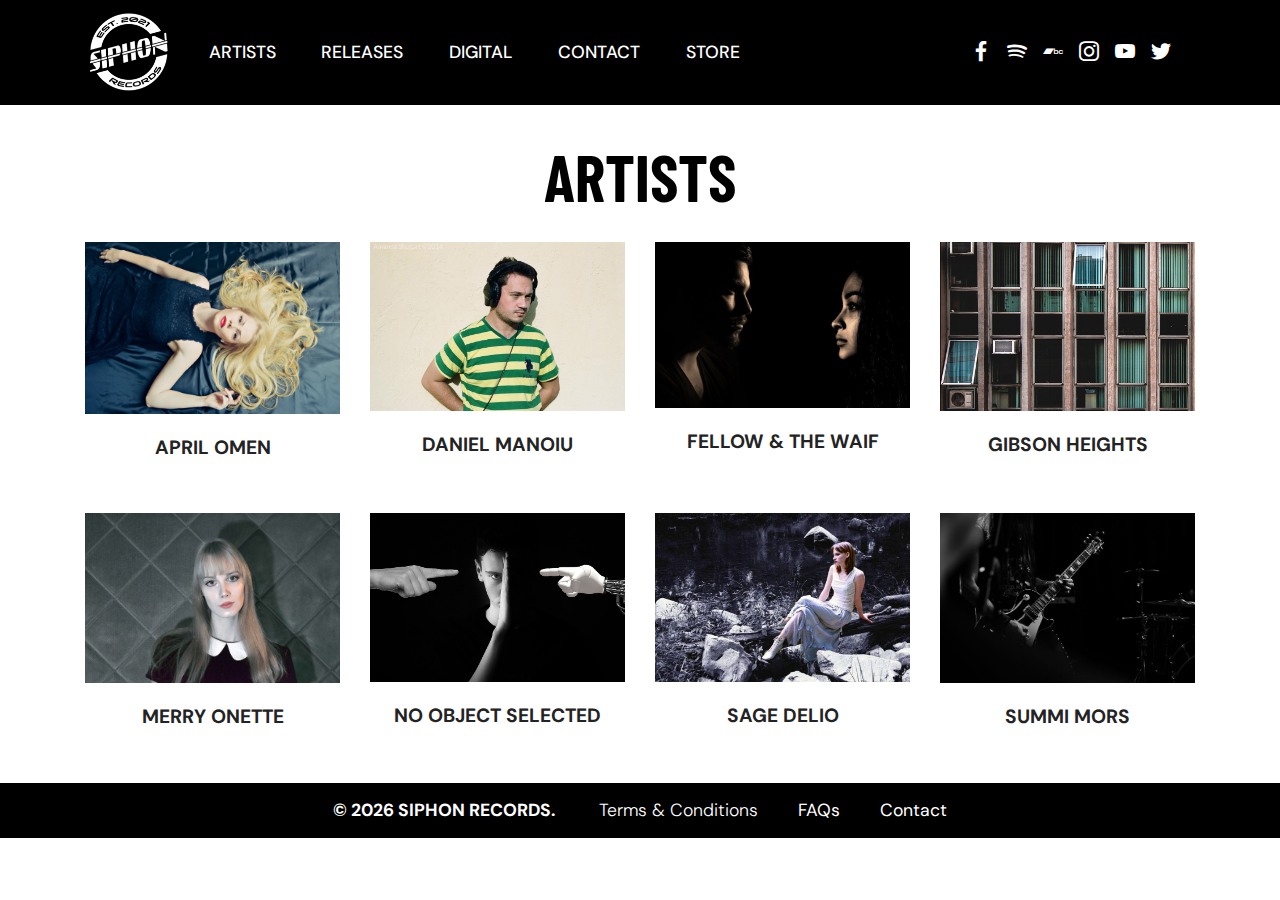
==== commit d41502c8: "Add files via upload" ====
--- a/artists.html
+++ b/artists.html
@@ -249,44 +249,44 @@
             </div>
             <div class="col-md-6 col-lg-3 card-wrap">
                 <div class="image-wrap">
-                    <img src="assets/images/mo001-700x464.jpg" alt="">
-                    <div class="img-overlay"></div>
-                    <div class="social-media align-center">
-                        <ul>
-                            <li>
-                                <a class="icon-transition" href="https://www.facebook.com/merryonette" target="_blank">
+                    <img src="assets/images/gibson-heights2.png" alt="">
+                    <div class="img-overlay"></div>
+                    <div class="social-media align-center">
+                        <ul>
+                            <li>
+                                <a class="icon-transition" href="https://www.facebook.com/gibsonheights" target="_blank">
                                     <span class="mbr-iconfont mbr-black socicon-facebook socicon"></span>
                                 </a>
                             </li>
                             <li>
-                                <a class="icon-transition" href="https://open.spotify.com/artist/6ztnS9e52HfdT2dBGQUvgY" target="_blank">
+                                <a class="icon-transition" href="https://www.siphonrecords.com/artists#">
                                     <span class="mbr-iconfont mbr-black socicon-spotify socicon"></span>
                                 </a>
                             </li>
                             <li>
-                                <a class="icon-transition" href="https://soundcloud.com/merryonette" target="_blank">
+                                <a class="icon-transition" href="https://soundcloud.com/gibsonheights" target="_blank">
                                     <span class="mbr-iconfont mbr-black socicon-soundcloud socicon"></span>
                                 </a>
                             </li>
-                            <li>
+                            <!--<li mbr-if="iconsCount > 3">
                                 <a class="icon-transition" href="https://www.youtube.com/user/merryonette" target="_blank">
-                                    <span class="mbr-iconfont mbr-black socicon-youtube socicon"></span>
-                                </a>
-                            </li>
-                            <li>
+                                    <span mbr-icon class="mbr-iconfont mbr-black socicon-youtube socicon"></span>
+                                </a>
+                            </li>
+                            <li mbr-if="iconsCount > 4">
                                 <a class="icon-transition" href="https://www.instagram.com/merryonette/" target="_blank">
-                                    <span class="mbr-iconfont mbr-black socicon-instagram socicon"></span>
-                                </a>
-                            </li>
-                            <li>
+                                    <span mbr-icon class="mbr-iconfont mbr-black socicon-instagram socicon"></span>
+                                </a>
+                            </li>
+                            <li mbr-if="iconsCount > 5">
                                 <a class="icon-transition" href="https://www.merryonette.com/" target="_blank">
-                                    <span class="mbr-iconfont mbr-black socicon-internet socicon"></span>
-                                </a>
-                            </li>
+                                    <span mbr-icon class="mbr-iconfont mbr-black socicon-internet socicon"></span>
+                                </a>
+                            </li>-->
                         </ul>
                     </div>
                 </div>
-                <h4 class="mbr-fonts-style mbr-name align-left pt-4 mbr-bold display-7">MERRY ONETTE</h4>
+                <h4 class="mbr-fonts-style mbr-name align-left pt-4 mbr-bold display-7">GIBSON HEIGHTS</h4>
                 
                 
             </div>
@@ -294,7 +294,7 @@
     </div>
 </section>
 
-<section class="extTeams cid-seEqUu4LUm" id="artists-02" data-sortbtn="btn-primary">
+<section class="extTeams cid-sjGOT3NnAa" id="extTeams2-9t" data-sortbtn="btn-primary">
 
     
 
@@ -305,85 +305,128 @@
         <div class="row justify-content-center flip-card">
             <div class="col-md-6 col-lg-3 card-wrap">
                 <div class="image-wrap">
+                    <img src="assets/images/onette-padded-room.jpg" alt="">
+                    <div class="social-media align-center">
+                        <ul>
+                            <li>
+                                <a class="icon-transition" href="https://www.facebook.com/merryonette" target="_blank">
+                                    <span class="mbr-iconfont mbr-black socicon-facebook socicon"></span>
+                                </a>
+                            </li>
+                            <li>
+                                <a class="icon-transition" href="https://open.spotify.com/artist/6ztnS9e52HfdT2dBGQUvgY" target="_blank">
+                                    <span class="mbr-iconfont mbr-black socicon-spotify socicon"></span>
+                                </a>
+                            </li>
+                           <li>
+                                <a class="icon-transition" href="https://soundcloud.com/merryonette" target="_blank">
+                                    <span class="mbr-iconfont mbr-black socicon-soundcloud socicon"></span>
+                                </a>
+                            </li>
+                            <li>
+                                 <a class="icon-transition" href="https://www.youtube.com/user/merryonette" target="_blank">
+                                    <span class="mbr-iconfont mbr-black socicon-youtube socicon"></span>
+                                </a>
+                            </li>
+                           <li>
+                                 <a class="icon-transition" href="https://www.instagram.com/merryonette/">
+                                    <span class="mbr-iconfont mbr-black socicon-instagram socicon"></span>
+                                </a>
+                            </li>
+                            <li>
+                                <a class="icon-transition" href="https://www.merryonette.com/" target="_blank">
+                                    <span class="mbr-iconfont mbr-black socicon-internet socicon"></span>
+                                </a>
+                            </li>
+                        </ul>
+                    </div>
+                    <div class="img-overlay"></div>
+                </div>
+                <h4 class="mbr-fonts-style mbr-name align-left pt-4 mbr-bold display-7">MERRY ONETTE</h4>
+                
+                
+            </div>
+            <div class="col-md-6 col-lg-3 card-wrap">
+                <div class="image-wrap">
                     <img src="assets/images/artist-nos-1.jpg" alt="">
-                    <div class="social-media align-center">
-                        <ul>
-                            <!-- <li mbr-if="iconsCount > 0">
-                                <!--<a class="icon-transition" href="https://www.facebook.com/Mobirise">
+                    <div class="img-overlay"></div>
+                    <div class="social-media align-center">
+                        <ul>
+                          <!--<li mbr-if="iconsCount > 0">
+                                <!--  <a class="icon-transition" href="artists.html">
                                     <span mbr-icon class="mbr-iconfont mbr-black socicon-facebook socicon"></span>
                                 </a>
                             </li>-->
-                          <!--  <li mbr-if="iconsCount > 1">
-                                <a class="icon-transition" href="https://twitter.com/mobirise">
-                                    <span mbr-icon class="mbr-iconfont mbr-black socicon-twitter socicon"></span>
-                                </a>
-                            </li>-->
-                          <!--  <li mbr-if="iconsCount > 2">
-                                <a class="icon-transition" href="https://instagram.com/mobirise/">
-                                    <span mbr-icon class="mbr-iconfont mbr-black socicon-instagram socicon"></span>
-                                </a>
-                            </li> -->
-                           <!-- <li mbr-if="iconsCount > 3">
-                            <a class="icon-transition" href="https://www.youtube.com/channel/UCt_tncVAetpK5JeM8L-8jyw">
-                                    <span mbr-icon class="mbr-iconfont mbr-black socicon-youtube socicon"></span>
-                                </a>
-                            </li> -->
-                           <!-- <li mbr-if="iconsCount > 4">
-                         <a class="icon-transition" href="https://www.youtube.com/channel/UCt_tncVAetpK5JeM8L-8jyw">
-                                    <span mbr-icon class="mbr-iconfont mbr-black socicon-youtube socicon"></span>
-                                </a>
-                            </li>-->
-                           <!--  <li mbr-if="iconsCount > 5">
-                               <a class="icon-transition" href="https://www.youtube.com/channel/UCt_tncVAetpK5JeM8L-8jyw">
-                                    <span mbr-icon class="mbr-iconfont mbr-black socicon-youtube socicon"></span>
-                                </a>
+                            <!--<li mbr-if="iconsCount > 1">
+                                 <a class="icon-transition" href="#">
+                                    <span mbr-icon class="mbr-iconfont mbr-black socicon-spotify socicon"></span>
+                                </a>
+                            </li>
+                            <li mbr-if="iconsCount > 2">
+                                <a class="icon-transition" href="https://soundcloud.com/daniel-manoiu" target="_blank">
+                                    <span mbr-icon class="mbr-iconfont mbr-black socicon-soundcloud socicon"></span>
+                                </a>
+                            </li>
+                            <li mbr-if="iconsCount > 3">
+                                <a class="icon-transition" href="https://www.youtube.com/channel/UCkebwep51rRt1OV2RA1Odgg?view_as=subscriber" target="_blank">
+                                    <span mbr-icon class="mbr-iconfont mbr-black socicon-youtube socicon"></span>
+                                </a>
+                            </li>
+                            <li mbr-if="iconsCount > 4">
+                               <a class="icon-transition" href="https://www.imdb.com/name/nm5297720/" target="_blank">
+                                    <span mbr-icon class="mbr-iconfont mbr-black socicon-imdb socicon"></span>
+                                </a>
+                            </li>-->
+                           <!-- <li mbr-if="iconsCount > 5">
+                                <!--<a class="icon-transition" href="https://www.youtube.com/channel/UCt_tncVAetpK5JeM8L-8jyw">
+                                    <span mbr-icon class="mbr-iconfont mbr-black socicon-youtube socicon"></span>
+                                </a>
+                            </li>-->
+                        </ul>    
+                    </div>
+                </div>
+                <h4 class="mbr-fonts-style mbr-name align-left pt-4 mbr-bold display-7">NO OBJECT SELECTED</h4>
+                
+                
+            </div>
+            <div class="col-md-6 col-lg-3 card-wrap">
+                <div class="image-wrap">
+                    <img src="assets/images/fw001.jpg" alt="">
+                    <div class="img-overlay"></div>
+                    <div class="social-media align-center">
+                        <ul>
+                            <li>
+                                <a class="icon-transition" href="https://www.facebook.com/sagedelioart" target="_blank">
+                                    <span class="mbr-iconfont mbr-black socicon-facebook socicon"></span>
+                                </a>
+                            </li> 
+                           <li>
+                                <a class="icon-transition" href="https://www.siphonrecords.com/artists#">
+                                    <span class="mbr-iconfont mbr-black socicon-spotify socicon"></span>
+                                </a>
+                            </li>
+                             <li>
+                                <a class="icon-transition" href="https://instagram.com/sagedelioart/" target="_blank">
+                                    <span class="mbr-iconfont mbr-black socicon-instagram socicon"></span>
+                                </a>
+                            </li>
+                            <li>
+                                <a class="icon-transition" href="https://www.imdb.com/name/nm12033732/" target="_blank">
+                                    <span class="mbr-iconfont mbr-black socicon-imdb socicon"></span>
+                                </a>
+                            </li>
+                            <li>
+                                <a class="icon-transition" href="https://sagedelio.com" target="_blank">
+                                    <span class="mbr-iconfont mbr-black socicon-internet socicon"></span>
+                                </a>
+                            </li>
+                         <!--   <li mbr-if="iconsCount > 5">
+                               <!-- <a class="icon-transition" href="https://www.youtube.com/channel/UCt_tncVAetpK5JeM8L-8jyw">
+                                    <span mbr-icon class="mbr-iconfont mbr-black socicon-youtube socicon"></span>
+                                </a> 
                             </li>-->
                         </ul>
                     </div>
-                    <div class="img-overlay"></div>
-                </div>
-                <h4 class="mbr-fonts-style mbr-name align-left pt-4 mbr-bold display-7">NO OBJECT SELECTED</h4>
-                
-                
-            </div>
-            <div class="col-md-6 col-lg-3 card-wrap">
-                <div class="image-wrap">
-                    <img src="assets/images/artist-sagedelio.jpg" alt="">
-                    <div class="img-overlay"></div>
-                    <div class="social-media align-center">
-                        <ul>
-                          <li>
-                                  <a class="icon-transition" href="https://www.facebook.com/SageDelioArt/" target="_blank">
-                                    <span class="mbr-iconfont mbr-black socicon-facebook socicon"></span>
-                                </a> 
-                            </li>
-                            <li>
-                                 <a class="icon-transition" href="artists.html" target="_blank">
-                                    <span class="mbr-iconfont mbr-black socicon-spotify socicon"></span>
-                                </a>
-                            </li>
-                            <li>
-                                <a class="icon-transition" href="https://www.facebook.com/SageDelioArt/" target="_blank">
-                                    <span class="mbr-iconfont mbr-black socicon-instagram socicon"></span>
-                                </a>
-                            </li>
-                            <li>
-                                <a class="icon-transition" href="https://www.sagedelio.com/" target="_blank">
-                                    <span class="mbr-iconfont mbr-black socicon-internet socicon"></span>
-                                </a> 
-                            </li>
-                           <!-- <li mbr-if="iconsCount > 4">
-                              <!-- <a class="icon-transition" href="https://www.imdb.com/name/nm5297720/" target="_blank">
-                                    <span mbr-icon class="mbr-iconfont mbr-black socicon-imdb socicon"></span>
-                                </a>
-                            </li>-->
-                            <!--<li mbr-if="iconsCount > 5">
-                                <!--<a class="icon-transition" href="https://www.youtube.com/channel/UCt_tncVAetpK5JeM8L-8jyw">
-                                    <span mbr-icon class="mbr-iconfont mbr-black socicon-youtube socicon"></span>
-                                </a>
-                            </li>-->
-                        </ul>    
-                    </div>
                 </div>
                 <h4 class="mbr-fonts-style mbr-name align-left pt-4 mbr-bold display-7">SAGE DELIO</h4>
                 
@@ -391,14 +434,14 @@
             </div>
             <div class="col-md-6 col-lg-3 card-wrap">
                 <div class="image-wrap">
-                    <img src="assets/images/artist-summimors-1.jpg" alt="">
+                    <img src="assets/images/mbr-1-700x467.jpg" alt="">
                     <div class="img-overlay"></div>
                     <div class="social-media align-center">
                         <ul>
                             <li>
                                 <a class="icon-transition" href="https://www.facebook.com/summimors" target="_blank">
                                     <span class="mbr-iconfont mbr-black socicon-facebook socicon"></span>
-                                </a> 
+                                </a>
                             </li>
                             <li>
                                 <a class="icon-transition" href="https://open.spotify.com/artist/00lCMXWVHav9hzO1WMVAb1" target="_blank">
@@ -410,20 +453,20 @@
                                     <span class="mbr-iconfont mbr-black socicon-soundcloud socicon"></span>
                                 </a>
                             </li>
-                            <li>
-                                <a class="icon-transition" href="https://music.apple.com/us/album/i/1297231825" target="_blank">
-                                    <span class="mbr-iconfont mbr-black socicon-apple socicon"></span>
-                                </a>
-                            </li>
-                           <!-- <li mbr-if="iconsCount > 4">
-                             <!--   <a class="icon-transition" href="https://www.youtube.com/channel/UCt_tncVAetpK5JeM8L-8jyw">
-                                    <span mbr-icon class="mbr-iconfont mbr-black socicon-youtube socicon"></span>
-                                </a> 
-                            </li>-->
-                          <!--  <li mbr-if="iconsCount > 5">
-                               <!-- <a class="icon-transition" href="https://www.youtube.com/channel/UCt_tncVAetpK5JeM8L-8jyw">
-                                    <span mbr-icon class="mbr-iconfont mbr-black socicon-youtube socicon"></span>
-                                </a> 
+                            <!--<li mbr-if="iconsCount > 3">
+                                <a class="icon-transition" href="https://www.youtube.com/user/merryonette" target="_blank">
+                                    <span mbr-icon class="mbr-iconfont mbr-black socicon-youtube socicon"></span>
+                                </a>
+                            </li>
+                            <li mbr-if="iconsCount > 4">
+                                <a class="icon-transition" href="https://www.instagram.com/merryonette/" target="_blank">
+                                    <span mbr-icon class="mbr-iconfont mbr-black socicon-instagram socicon"></span>
+                                </a>
+                            </li>
+                            <li mbr-if="iconsCount > 5">
+                                <a class="icon-transition" href="https://www.merryonette.com/" target="_blank">
+                                    <span mbr-icon class="mbr-iconfont mbr-black socicon-internet socicon"></span>
+                                </a>
                             </li>-->
                         </ul>
                     </div>
@@ -432,7 +475,6 @@
                 
                 
             </div>
-            
         </div>
     </div>
 </section>
--- a/assets/mobirise/css/mbr-additional.css
+++ b/assets/mobirise/css/mbr-additional.css
@@ -1497,49 +1497,49 @@
 .cid-seDIOigUA5 .mbr-name {
   text-align: center;
 }
-.cid-seEqUu4LUm {
+.cid-sjGOT3NnAa {
   padding-top: 0px;
   padding-bottom: 0px;
   background: #ffffff;
 }
-.cid-seEqUu4LUm .mbr-section-title {
+.cid-sjGOT3NnAa .mbr-section-title {
   margin-bottom: 0;
   text-align: center;
 }
-.cid-seEqUu4LUm .mbr-iconfont {
+.cid-sjGOT3NnAa .mbr-iconfont {
   color: #ffffff;
   font-size: 1rem;
 }
-.cid-seEqUu4LUm .mbr-iconfont:before {
+.cid-sjGOT3NnAa .mbr-iconfont:before {
   padding: .5rem;
   border: 1px solid;
   border-radius: 100px;
 }
-.cid-seEqUu4LUm .mbr-iconfont:hover {
+.cid-sjGOT3NnAa .mbr-iconfont:hover {
   color: #55b4d4;
 }
-.cid-seEqUu4LUm .image-wrap {
+.cid-sjGOT3NnAa .image-wrap {
   position: relative;
 }
-.cid-seEqUu4LUm .image-wrap img {
+.cid-sjGOT3NnAa .image-wrap img {
   width: 100%;
   z-index: 0;
 }
-.cid-seEqUu4LUm .mbr-section-subtitle {
+.cid-sjGOT3NnAa .mbr-section-subtitle {
   line-height: 1.5;
   color: #767676;
 }
-.cid-seEqUu4LUm .card-wrap {
+.cid-sjGOT3NnAa .card-wrap {
   margin-bottom: 3rem;
 }
-.cid-seEqUu4LUm .card-wrap:hover .social-media {
+.cid-sjGOT3NnAa .card-wrap:hover .social-media {
   transition-delay: 0.3s;
   opacity: 1;
 }
-.cid-seEqUu4LUm .card-wrap:hover .img-overlay {
+.cid-sjGOT3NnAa .card-wrap:hover .img-overlay {
   opacity: 1;
 }
-.cid-seEqUu4LUm .social-media {
+.cid-sjGOT3NnAa .social-media {
   bottom: 5%;
   transition-delay: 0s;
   list-style-type: none;
@@ -1554,15 +1554,15 @@
   -o-transition: opacity 0.2s ease-in-out;
   transition: opacity 0.2s ease-in-out;
 }
-.cid-seEqUu4LUm .social-media ul {
+.cid-sjGOT3NnAa .social-media ul {
   margin: 0;
   padding: 0;
 }
-.cid-seEqUu4LUm .social-media ul li {
+.cid-sjGOT3NnAa .social-media ul li {
   margin: .1rem;
   display: inline-block;
 }
-.cid-seEqUu4LUm .img-overlay {
+.cid-sjGOT3NnAa .img-overlay {
   background: linear-gradient(transparent, #232323);
   pointer-events: none;
   position: absolute;
@@ -1577,16 +1577,16 @@
   -o-transition: opacity 0.4s ease-in-out;
   transition: opacity 0.4s ease-in-out;
 }
-.cid-seEqUu4LUm .builderCard .img-overlay {
+.cid-sjGOT3NnAa .builderCard .img-overlay {
   border-bottom-left-radius: 5rem;
 }
-.cid-seEqUu4LUm .mbr-role {
+.cid-sjGOT3NnAa .mbr-role {
   color: #e96188;
 }
-.cid-seEqUu4LUm .mbr-text {
+.cid-sjGOT3NnAa .mbr-text {
   color: #767676;
 }
-.cid-seEqUu4LUm .mbr-name {
+.cid-sjGOT3NnAa .mbr-name {
   text-align: center;
 }
 .cid-sf4LexuXeJ {
--- a/assets/mobirise/css/mbr-additional.css
+++ b/assets/mobirise/css/mbr-additional.css
@@ -1497,49 +1497,49 @@
 .cid-seDIOigUA5 .mbr-name {
   text-align: center;
 }
-.cid-seEqUu4LUm {
+.cid-sjGOT3NnAa {
   padding-top: 0px;
   padding-bottom: 0px;
   background: #ffffff;
 }
-.cid-seEqUu4LUm .mbr-section-title {
+.cid-sjGOT3NnAa .mbr-section-title {
   margin-bottom: 0;
   text-align: center;
 }
-.cid-seEqUu4LUm .mbr-iconfont {
+.cid-sjGOT3NnAa .mbr-iconfont {
   color: #ffffff;
   font-size: 1rem;
 }
-.cid-seEqUu4LUm .mbr-iconfont:before {
+.cid-sjGOT3NnAa .mbr-iconfont:before {
   padding: .5rem;
   border: 1px solid;
   border-radius: 100px;
 }
-.cid-seEqUu4LUm .mbr-iconfont:hover {
+.cid-sjGOT3NnAa .mbr-iconfont:hover {
   color: #55b4d4;
 }
-.cid-seEqUu4LUm .image-wrap {
+.cid-sjGOT3NnAa .image-wrap {
   position: relative;
 }
-.cid-seEqUu4LUm .image-wrap img {
+.cid-sjGOT3NnAa .image-wrap img {
   width: 100%;
   z-index: 0;
 }
-.cid-seEqUu4LUm .mbr-section-subtitle {
+.cid-sjGOT3NnAa .mbr-section-subtitle {
   line-height: 1.5;
   color: #767676;
 }
-.cid-seEqUu4LUm .card-wrap {
+.cid-sjGOT3NnAa .card-wrap {
   margin-bottom: 3rem;
 }
-.cid-seEqUu4LUm .card-wrap:hover .social-media {
+.cid-sjGOT3NnAa .card-wrap:hover .social-media {
   transition-delay: 0.3s;
   opacity: 1;
 }
-.cid-seEqUu4LUm .card-wrap:hover .img-overlay {
+.cid-sjGOT3NnAa .card-wrap:hover .img-overlay {
   opacity: 1;
 }
-.cid-seEqUu4LUm .social-media {
+.cid-sjGOT3NnAa .social-media {
   bottom: 5%;
   transition-delay: 0s;
   list-style-type: none;
@@ -1554,15 +1554,15 @@
   -o-transition: opacity 0.2s ease-in-out;
   transition: opacity 0.2s ease-in-out;
 }
-.cid-seEqUu4LUm .social-media ul {
+.cid-sjGOT3NnAa .social-media ul {
   margin: 0;
   padding: 0;
 }
-.cid-seEqUu4LUm .social-media ul li {
+.cid-sjGOT3NnAa .social-media ul li {
   margin: .1rem;
   display: inline-block;
 }
-.cid-seEqUu4LUm .img-overlay {
+.cid-sjGOT3NnAa .img-overlay {
   background: linear-gradient(transparent, #232323);
   pointer-events: none;
   position: absolute;
@@ -1577,16 +1577,16 @@
   -o-transition: opacity 0.4s ease-in-out;
   transition: opacity 0.4s ease-in-out;
 }
-.cid-seEqUu4LUm .builderCard .img-overlay {
+.cid-sjGOT3NnAa .builderCard .img-overlay {
   border-bottom-left-radius: 5rem;
 }
-.cid-seEqUu4LUm .mbr-role {
+.cid-sjGOT3NnAa .mbr-role {
   color: #e96188;
 }
-.cid-seEqUu4LUm .mbr-text {
+.cid-sjGOT3NnAa .mbr-text {
   color: #767676;
 }
-.cid-seEqUu4LUm .mbr-name {
+.cid-sjGOT3NnAa .mbr-name {
   text-align: center;
 }
 .cid-sf4LexuXeJ {
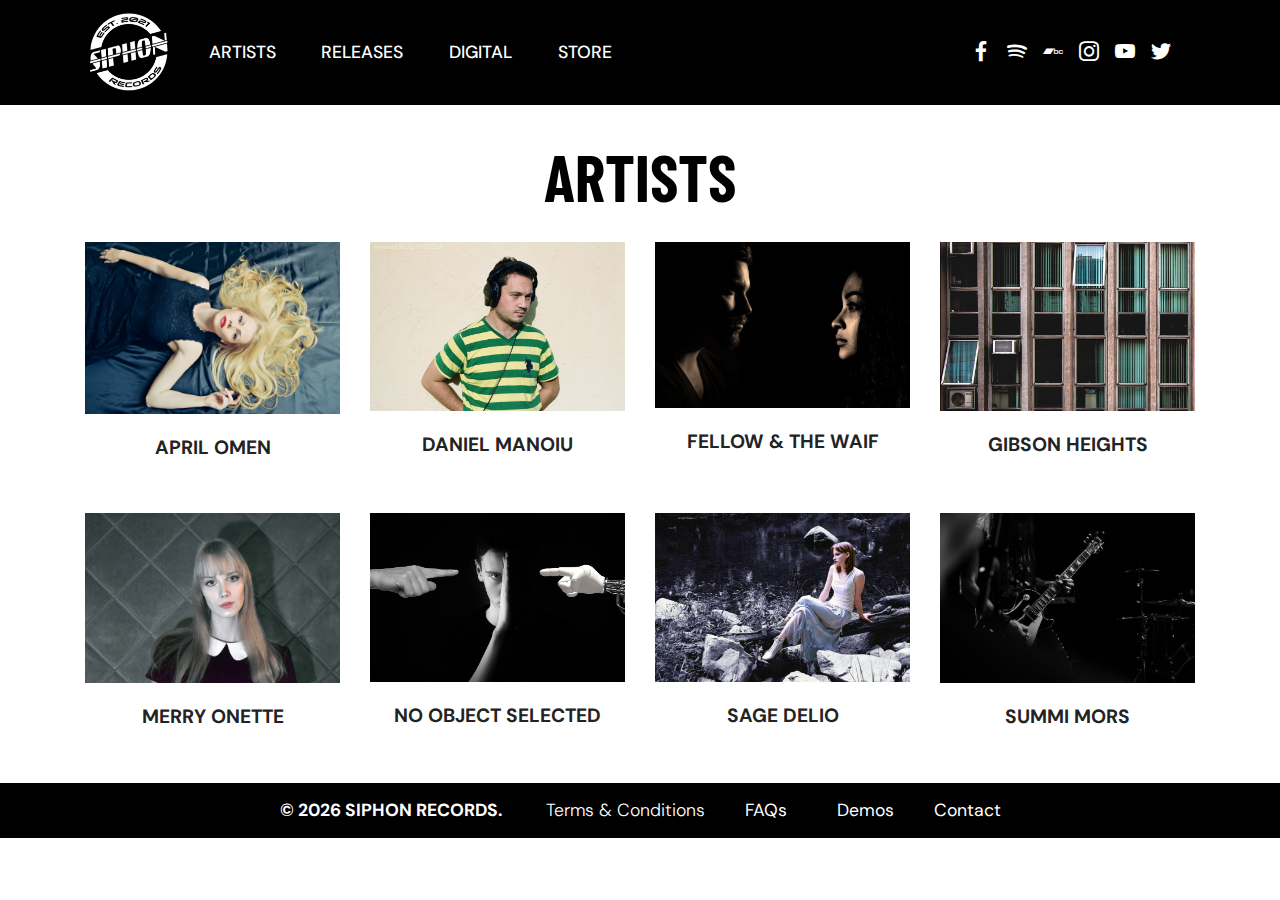
==== commit 4758a1fb: "Add files via upload" ====
--- a/artists.html
+++ b/artists.html
@@ -26,7 +26,7 @@
 </head>
 <body>
   
-  <section class="menu cid-seSaz73H1t" once="menu" id="menu" data-sortbtn="btn-primary">
+  <section class="menu cid-seSaz73H1t" once="menu" id="menu">
 
     
 
@@ -59,9 +59,7 @@
                         
                     </li><li class="nav-item"><a class="nav-link link text-white text-primary display-4" href="https://siphonrecords.bandcamp.com/" aria-expanded="false" target="_blank">
                             DIGITAL</a></li>
-                    <li class="nav-item"><a class="nav-link link text-white text-primary display-4" href="http://siphonrecords.com/contact">
-                            CONTACT</a></li><li class="nav-item"><a class="nav-link link text-white text-primary display-4" href="https://siphonrecords.storenvy.com/" target="_blank">
-                            STORE</a></li></ul>
+                    <li class="nav-item"><a class="nav-link link text-white text-primary display-4" href="https://siphonrecords.storenvy.com/" target="_blank">STORE</a></li></ul>
                 <div class="icons-menu">
                     <a href="https://www.facebook.com/siphonrecords/" target="_blank">
                         <span class="p-2 mbr-iconfont socicon-facebook socicon"></span>
@@ -89,7 +87,7 @@
 
 </section>
 
-<section class="conten8 cid-seIRxD8r2u" id="content8-7e" data-sortbtn="btn-primary">
+<section class="conten8 cid-seIRxD8r2u" id="content8-7e">
 
     
 
@@ -109,7 +107,7 @@
     </div>
 </section>
 
-<section class="extTeams cid-seDIOigUA5" id="artists-01" data-sortbtn="btn-primary">
+<section class="extTeams cid-seDIOigUA5" id="artists-01">
 
     
 
@@ -294,7 +292,7 @@
     </div>
 </section>
 
-<section class="extTeams cid-sjGOT3NnAa" id="extTeams2-9t" data-sortbtn="btn-primary">
+<section class="extTeams cid-sjGOT3NnAa" id="extTeams2-9t">
 
     
 
@@ -479,7 +477,7 @@
     </div>
 </section>
 
-<section class="extFooter cid-sf4LexuXeJ" id="extFooter3-8b" data-sortbtn="btn-primary">
+<section class="extFooter cid-sf4LexuXeJ" id="extFooter3-8b">
 
     
 
@@ -494,7 +492,7 @@
                     
                     
                     
-                <li class="list-inline-item mbr-fonts-style display-4"><strong>© <script>new Date().getFullYear() > 2010 && document.write(new Date().getFullYear());</script> SIPHON RECORDS.&nbsp;</strong></li><li class="list-inline-item mbr-fonts-style display-4">Terms &amp; Conditions</li><li class="list-inline-item mbr-fonts-style display-4"><a href="http://siphonrecords.com/faqs" class="text-white text-primary">FAQs</a></li><li class="list-inline-item mbr-fonts-style display-4"><a href="http://siphonrecords.com/contact" class="text-white text-primary">Contact</a></li></ul>
+                <li class="list-inline-item mbr-fonts-style display-4"><strong>© <script>new Date().getFullYear() > 2010 && document.write(new Date().getFullYear());</script> SIPHON RECORDS.&nbsp;</strong></li><li class="list-inline-item mbr-fonts-style display-4">Terms &amp; Conditions</li><li class="list-inline-item mbr-fonts-style display-4"><a href="http://siphonrecords.com/faqs" class="text-white text-primary">FAQs</a>&nbsp; &nbsp; &nbsp; &nbsp; &nbsp; <a href="http://www.siphonrecords.com/demo-submissions" class="text-white text-primary">Demos</a></li><li class="list-inline-item mbr-fonts-style display-4"><a href="http://siphonrecords.com/contact" class="text-white text-primary">Contact</a></li></ul>
             </div>
             
         </div>
--- a/assets/mobirise/css/mbr-additional.css
+++ b/assets/mobirise/css/mbr-additional.css
@@ -630,6 +630,108 @@
 }
 .cid-rLDwTOeBUg H1 {
   text-align: center;
+}
+.cid-sjQ5Nk4nIP {
+  padding-top: 105px;
+  padding-bottom: 105px;
+  background-color: #000000;
+}
+.cid-sjQ5Nk4nIP .card-box {
+  z-index: 10;
+  position: relative;
+}
+.cid-sjQ5Nk4nIP .container-fluid {
+  padding: 0;
+}
+.cid-sjQ5Nk4nIP h5 {
+  margin: 0;
+}
+.cid-sjQ5Nk4nIP h3 {
+  width: fit-content;
+  display: inline-block;
+  position: relative;
+}
+.cid-sjQ5Nk4nIP h3:before {
+  position: absolute;
+  content: '';
+  left: 50%;
+  top: -120px;
+  bottom: 0;
+  width: 1px;
+  height: 100px;
+  background: currentColor;
+}
+.cid-sjQ5Nk4nIP .card {
+  margin: auto;
+  min-height: 350px;
+  perspective: 800px;
+  cursor: pointer;
+}
+.cid-sjQ5Nk4nIP .card:hover {
+  z-index: 99;
+}
+.cid-sjQ5Nk4nIP .card-wrapper {
+  background-position: center;
+  padding: 1rem 1rem;
+  background-size: cover;
+  transition: all 0.3s;
+  display: flex;
+  justify-content: center;
+  align-items: flex-end;
+  transform-origin: top;
+  position: relative;
+  overflow: hidden;
+}
+.cid-sjQ5Nk4nIP .card-wrapper:hover {
+  transform: rotateX(20deg);
+}
+.cid-sjQ5Nk4nIP .card-wrapper:hover:before {
+  transform: translateY(-10%);
+  opacity: 1;
+}
+.cid-sjQ5Nk4nIP .card-wrapper:before {
+  content: "";
+  height: 100%;
+  width: 100%;
+  background: linear-gradient(190deg, rgba(255, 255, 255, 0.4) 0%, rgba(255, 255, 255, 0) 90%);
+  clip-path: polygon(0 0, 100% 0, 100% 25%, 0 75%);
+  opacity: 0;
+  position: absolute;
+  transition: all 0.3s;
+  transform: translateY(-100%);
+}
+.cid-sjQ5Nk4nIP .card1 {
+  background-image: url("../../../assets/images/album-cover-1500x1500.jpg");
+  z-index: 4;
+  transform: rotateY(15deg);
+}
+.cid-sjQ5Nk4nIP .card2 {
+  background-image: url("../../../assets/images/album-cover-800x800-800x800.jpg");
+  z-index: 3;
+}
+.cid-sjQ5Nk4nIP .card3 {
+  background-image: url("../../../assets/images/album-cover-2-1500x1500.jpg");
+  z-index: 2;
+  transform: rotateY(-15deg);
+}
+.cid-sjQ5Nk4nIP h4 {
+  font-weight: 500;
+  margin-bottom: 0;
+}
+.cid-sjQ5Nk4nIP .btn {
+  margin: 0!important;
+  padding: 1rem 2rem;
+}
+@media (max-width: 767px) {
+  .cid-sjQ5Nk4nIP .card-box {
+    text-align: center;
+  }
+}
+.cid-sjQ5Nk4nIP .mbr-text {
+  color: #cccccc;
+}
+.cid-sjQ5Nk4nIP .card-date {
+  color: #ffffff;
 }
 .cid-seSaz73H1t .dropdown-item:before {
   font-family: MobiriseIcons !important;
--- a/assets/mobirise/css/mbr-additional.css
+++ b/assets/mobirise/css/mbr-additional.css
@@ -630,6 +630,108 @@
 }
 .cid-rLDwTOeBUg H1 {
   text-align: center;
+}
+.cid-sjQ5Nk4nIP {
+  padding-top: 105px;
+  padding-bottom: 105px;
+  background-color: #000000;
+}
+.cid-sjQ5Nk4nIP .card-box {
+  z-index: 10;
+  position: relative;
+}
+.cid-sjQ5Nk4nIP .container-fluid {
+  padding: 0;
+}
+.cid-sjQ5Nk4nIP h5 {
+  margin: 0;
+}
+.cid-sjQ5Nk4nIP h3 {
+  width: fit-content;
+  display: inline-block;
+  position: relative;
+}
+.cid-sjQ5Nk4nIP h3:before {
+  position: absolute;
+  content: '';
+  left: 50%;
+  top: -120px;
+  bottom: 0;
+  width: 1px;
+  height: 100px;
+  background: currentColor;
+}
+.cid-sjQ5Nk4nIP .card {
+  margin: auto;
+  min-height: 350px;
+  perspective: 800px;
+  cursor: pointer;
+}
+.cid-sjQ5Nk4nIP .card:hover {
+  z-index: 99;
+}
+.cid-sjQ5Nk4nIP .card-wrapper {
+  background-position: center;
+  padding: 1rem 1rem;
+  background-size: cover;
+  transition: all 0.3s;
+  display: flex;
+  justify-content: center;
+  align-items: flex-end;
+  transform-origin: top;
+  position: relative;
+  overflow: hidden;
+}
+.cid-sjQ5Nk4nIP .card-wrapper:hover {
+  transform: rotateX(20deg);
+}
+.cid-sjQ5Nk4nIP .card-wrapper:hover:before {
+  transform: translateY(-10%);
+  opacity: 1;
+}
+.cid-sjQ5Nk4nIP .card-wrapper:before {
+  content: "";
+  height: 100%;
+  width: 100%;
+  background: linear-gradient(190deg, rgba(255, 255, 255, 0.4) 0%, rgba(255, 255, 255, 0) 90%);
+  clip-path: polygon(0 0, 100% 0, 100% 25%, 0 75%);
+  opacity: 0;
+  position: absolute;
+  transition: all 0.3s;
+  transform: translateY(-100%);
+}
+.cid-sjQ5Nk4nIP .card1 {
+  background-image: url("../../../assets/images/album-cover-1500x1500.jpg");
+  z-index: 4;
+  transform: rotateY(15deg);
+}
+.cid-sjQ5Nk4nIP .card2 {
+  background-image: url("../../../assets/images/album-cover-800x800-800x800.jpg");
+  z-index: 3;
+}
+.cid-sjQ5Nk4nIP .card3 {
+  background-image: url("../../../assets/images/album-cover-2-1500x1500.jpg");
+  z-index: 2;
+  transform: rotateY(-15deg);
+}
+.cid-sjQ5Nk4nIP h4 {
+  font-weight: 500;
+  margin-bottom: 0;
+}
+.cid-sjQ5Nk4nIP .btn {
+  margin: 0!important;
+  padding: 1rem 2rem;
+}
+@media (max-width: 767px) {
+  .cid-sjQ5Nk4nIP .card-box {
+    text-align: center;
+  }
+}
+.cid-sjQ5Nk4nIP .mbr-text {
+  color: #cccccc;
+}
+.cid-sjQ5Nk4nIP .card-date {
+  color: #ffffff;
 }
 .cid-seSaz73H1t .dropdown-item:before {
   font-family: MobiriseIcons !important;
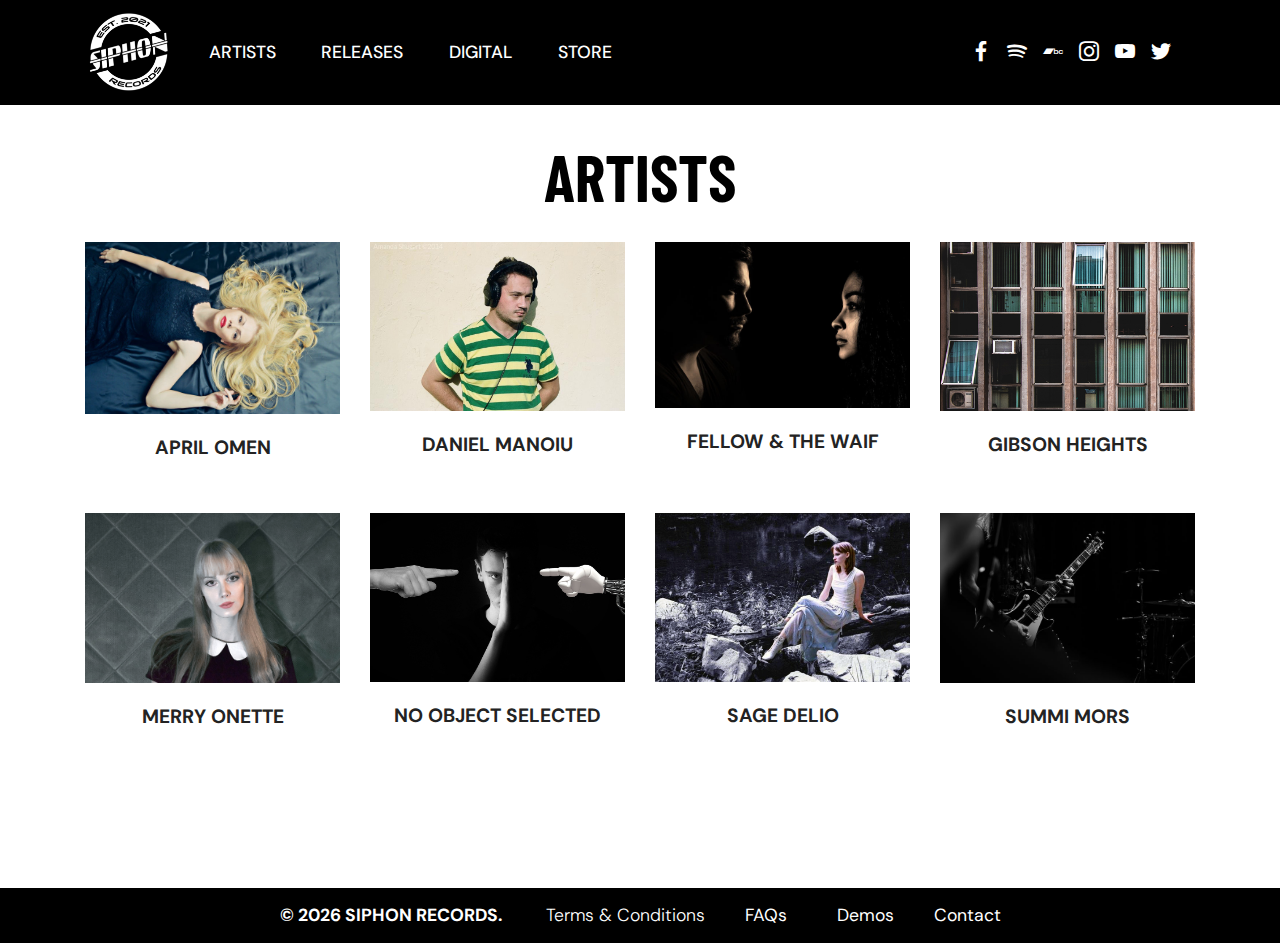
==== commit bfb5ff79: "Add files via upload" ====
--- a/artists.html
+++ b/artists.html
@@ -399,12 +399,12 @@
                                 </a>
                             </li> 
                            <li>
-                                <a class="icon-transition" href="https://www.siphonrecords.com/artists#">
+                                <a class="icon-transition" href="https://open.spotify.com/artist/7HUrRpxnnIpU9Z56cB7ex8?si=pdkAUbh7SL6HyobGtH96gg" target="_blank">
                                     <span class="mbr-iconfont mbr-black socicon-spotify socicon"></span>
                                 </a>
                             </li>
                              <li>
-                                <a class="icon-transition" href="https://instagram.com/sagedelioart/" target="_blank">
+                                <a class="icon-transition" href="https://instagram.com/sage.delio" target="_blank">
                                     <span class="mbr-iconfont mbr-black socicon-instagram socicon"></span>
                                 </a>
                             </li>
--- a/assets/mobirise/css/mbr-additional.css
+++ b/assets/mobirise/css/mbr-additional.css
@@ -1,4 +1,5 @@
 @import url(https://fonts.googleapis.com/css?family=Barlow+Condensed:100,100i,200,200i,300,300i,400,400i,500,500i,600,600i,700,700i,800,800i,900,900i&display=swap);
+@import url(https://fonts.googleapis.com/css?family=Oswald:200,300,400,500,600,700&display=swap);
 @import url(https://fonts.googleapis.com/css?family=DM+Sans:400,400i,500,500i,700,700i&display=swap);
 
 
@@ -32,12 +33,12 @@
   font-size: 1.76rem;
 }
 .display-5 {
-  font-family: 'DM Sans', sans-serif;
-  font-size: 1.8rem;
+  font-family: 'Oswald', sans-serif;
+  font-size: 1rem;
   line-height: 1.4;
 }
 .display-5 > .mbr-iconfont {
-  font-size: 2.88rem;
+  font-size: 1.6rem;
 }
 .display-7 {
   font-family: 'DM Sans', sans-serif;
@@ -68,7 +69,7 @@
 }
 @media (max-width: 992px) {
   .display-5 {
-    font-size: 1.44rem;
+    font-size: 0.8rem;
   }
 }
 @media (max-width: 768px) {
@@ -88,9 +89,9 @@
     line-height: calc( 1.4 * (1.0350000000000001rem + (1.1 - 1.0350000000000001) * ((100vw - 20rem) / (48 - 20))));
   }
   .display-5 {
-    font-size: 1.44rem;
-    font-size: calc( 1.28rem + (1.8 - 1.28) * ((100vw - 20rem) / (48 - 20)));
-    line-height: calc( 1.4 * (1.28rem + (1.8 - 1.28) * ((100vw - 20rem) / (48 - 20))));
+    font-size: 0.8rem;
+    font-size: calc( 1rem + (1 - 1) * ((100vw - 20rem) / (48 - 20)));
+    line-height: calc( 1.4 * (1rem + (1 - 1) * ((100vw - 20rem) / (48 - 20))));
   }
 }
 /* Buttons */
@@ -637,7 +638,7 @@
   background-color: #000000;
 }
 .cid-sjQ5Nk4nIP .card-box {
-  z-index: 10;
+  z-index: 15;
   position: relative;
 }
 .cid-sjQ5Nk4nIP .container-fluid {
@@ -663,7 +664,7 @@
 }
 .cid-sjQ5Nk4nIP .card {
   margin: auto;
-  min-height: 350px;
+  min-height: 400px;
   perspective: 800px;
   cursor: pointer;
 }
@@ -701,12 +702,12 @@
   transform: translateY(-100%);
 }
 .cid-sjQ5Nk4nIP .card1 {
-  background-image: url("../../../assets/images/album-cover-1500x1500.jpg");
+  background-image: url("../../../assets/images/the-marches-of-war-front-cd-cover-1-800x800.jpg");
   z-index: 4;
   transform: rotateY(15deg);
 }
 .cid-sjQ5Nk4nIP .card2 {
-  background-image: url("../../../assets/images/album-cover-800x800-800x800.jpg");
+  background-image: url("../../../assets/images/album-cover-3-1500x1500-800x800.jpg");
   z-index: 3;
 }
 .cid-sjQ5Nk4nIP .card3 {
@@ -731,7 +732,7 @@
   color: #cccccc;
 }
 .cid-sjQ5Nk4nIP .card-date {
-  color: #ffffff;
+  color: #ff0000;
 }
 .cid-seSaz73H1t .dropdown-item:before {
   font-family: MobiriseIcons !important;
@@ -1601,7 +1602,7 @@
 }
 .cid-sjGOT3NnAa {
   padding-top: 0px;
-  padding-bottom: 0px;
+  padding-bottom: 105px;
   background: #ffffff;
 }
 .cid-sjGOT3NnAa .mbr-section-title {
@@ -3569,7 +3570,7 @@
 }
 .cid-sf2yMUf9Rn {
   padding-top: 30px;
-  padding-bottom: 75px;
+  padding-bottom: 135px;
   position: relative;
   background-color: #ffffff;
 }
--- a/assets/mobirise/css/mbr-additional.css
+++ b/assets/mobirise/css/mbr-additional.css
@@ -1,4 +1,5 @@
 @import url(https://fonts.googleapis.com/css?family=Barlow+Condensed:100,100i,200,200i,300,300i,400,400i,500,500i,600,600i,700,700i,800,800i,900,900i&display=swap);
+@import url(https://fonts.googleapis.com/css?family=Oswald:200,300,400,500,600,700&display=swap);
 @import url(https://fonts.googleapis.com/css?family=DM+Sans:400,400i,500,500i,700,700i&display=swap);
 
 
@@ -32,12 +33,12 @@
   font-size: 1.76rem;
 }
 .display-5 {
-  font-family: 'DM Sans', sans-serif;
-  font-size: 1.8rem;
+  font-family: 'Oswald', sans-serif;
+  font-size: 1rem;
   line-height: 1.4;
 }
 .display-5 > .mbr-iconfont {
-  font-size: 2.88rem;
+  font-size: 1.6rem;
 }
 .display-7 {
   font-family: 'DM Sans', sans-serif;
@@ -68,7 +69,7 @@
 }
 @media (max-width: 992px) {
   .display-5 {
-    font-size: 1.44rem;
+    font-size: 0.8rem;
   }
 }
 @media (max-width: 768px) {
@@ -88,9 +89,9 @@
     line-height: calc( 1.4 * (1.0350000000000001rem + (1.1 - 1.0350000000000001) * ((100vw - 20rem) / (48 - 20))));
   }
   .display-5 {
-    font-size: 1.44rem;
-    font-size: calc( 1.28rem + (1.8 - 1.28) * ((100vw - 20rem) / (48 - 20)));
-    line-height: calc( 1.4 * (1.28rem + (1.8 - 1.28) * ((100vw - 20rem) / (48 - 20))));
+    font-size: 0.8rem;
+    font-size: calc( 1rem + (1 - 1) * ((100vw - 20rem) / (48 - 20)));
+    line-height: calc( 1.4 * (1rem + (1 - 1) * ((100vw - 20rem) / (48 - 20))));
   }
 }
 /* Buttons */
@@ -637,7 +638,7 @@
   background-color: #000000;
 }
 .cid-sjQ5Nk4nIP .card-box {
-  z-index: 10;
+  z-index: 15;
   position: relative;
 }
 .cid-sjQ5Nk4nIP .container-fluid {
@@ -663,7 +664,7 @@
 }
 .cid-sjQ5Nk4nIP .card {
   margin: auto;
-  min-height: 350px;
+  min-height: 400px;
   perspective: 800px;
   cursor: pointer;
 }
@@ -701,12 +702,12 @@
   transform: translateY(-100%);
 }
 .cid-sjQ5Nk4nIP .card1 {
-  background-image: url("../../../assets/images/album-cover-1500x1500.jpg");
+  background-image: url("../../../assets/images/the-marches-of-war-front-cd-cover-1-800x800.jpg");
   z-index: 4;
   transform: rotateY(15deg);
 }
 .cid-sjQ5Nk4nIP .card2 {
-  background-image: url("../../../assets/images/album-cover-800x800-800x800.jpg");
+  background-image: url("../../../assets/images/album-cover-3-1500x1500-800x800.jpg");
   z-index: 3;
 }
 .cid-sjQ5Nk4nIP .card3 {
@@ -731,7 +732,7 @@
   color: #cccccc;
 }
 .cid-sjQ5Nk4nIP .card-date {
-  color: #ffffff;
+  color: #ff0000;
 }
 .cid-seSaz73H1t .dropdown-item:before {
   font-family: MobiriseIcons !important;
@@ -1601,7 +1602,7 @@
 }
 .cid-sjGOT3NnAa {
   padding-top: 0px;
-  padding-bottom: 0px;
+  padding-bottom: 105px;
   background: #ffffff;
 }
 .cid-sjGOT3NnAa .mbr-section-title {
@@ -3569,7 +3570,7 @@
 }
 .cid-sf2yMUf9Rn {
   padding-top: 30px;
-  padding-bottom: 75px;
+  padding-bottom: 135px;
   position: relative;
   background-color: #ffffff;
 }
